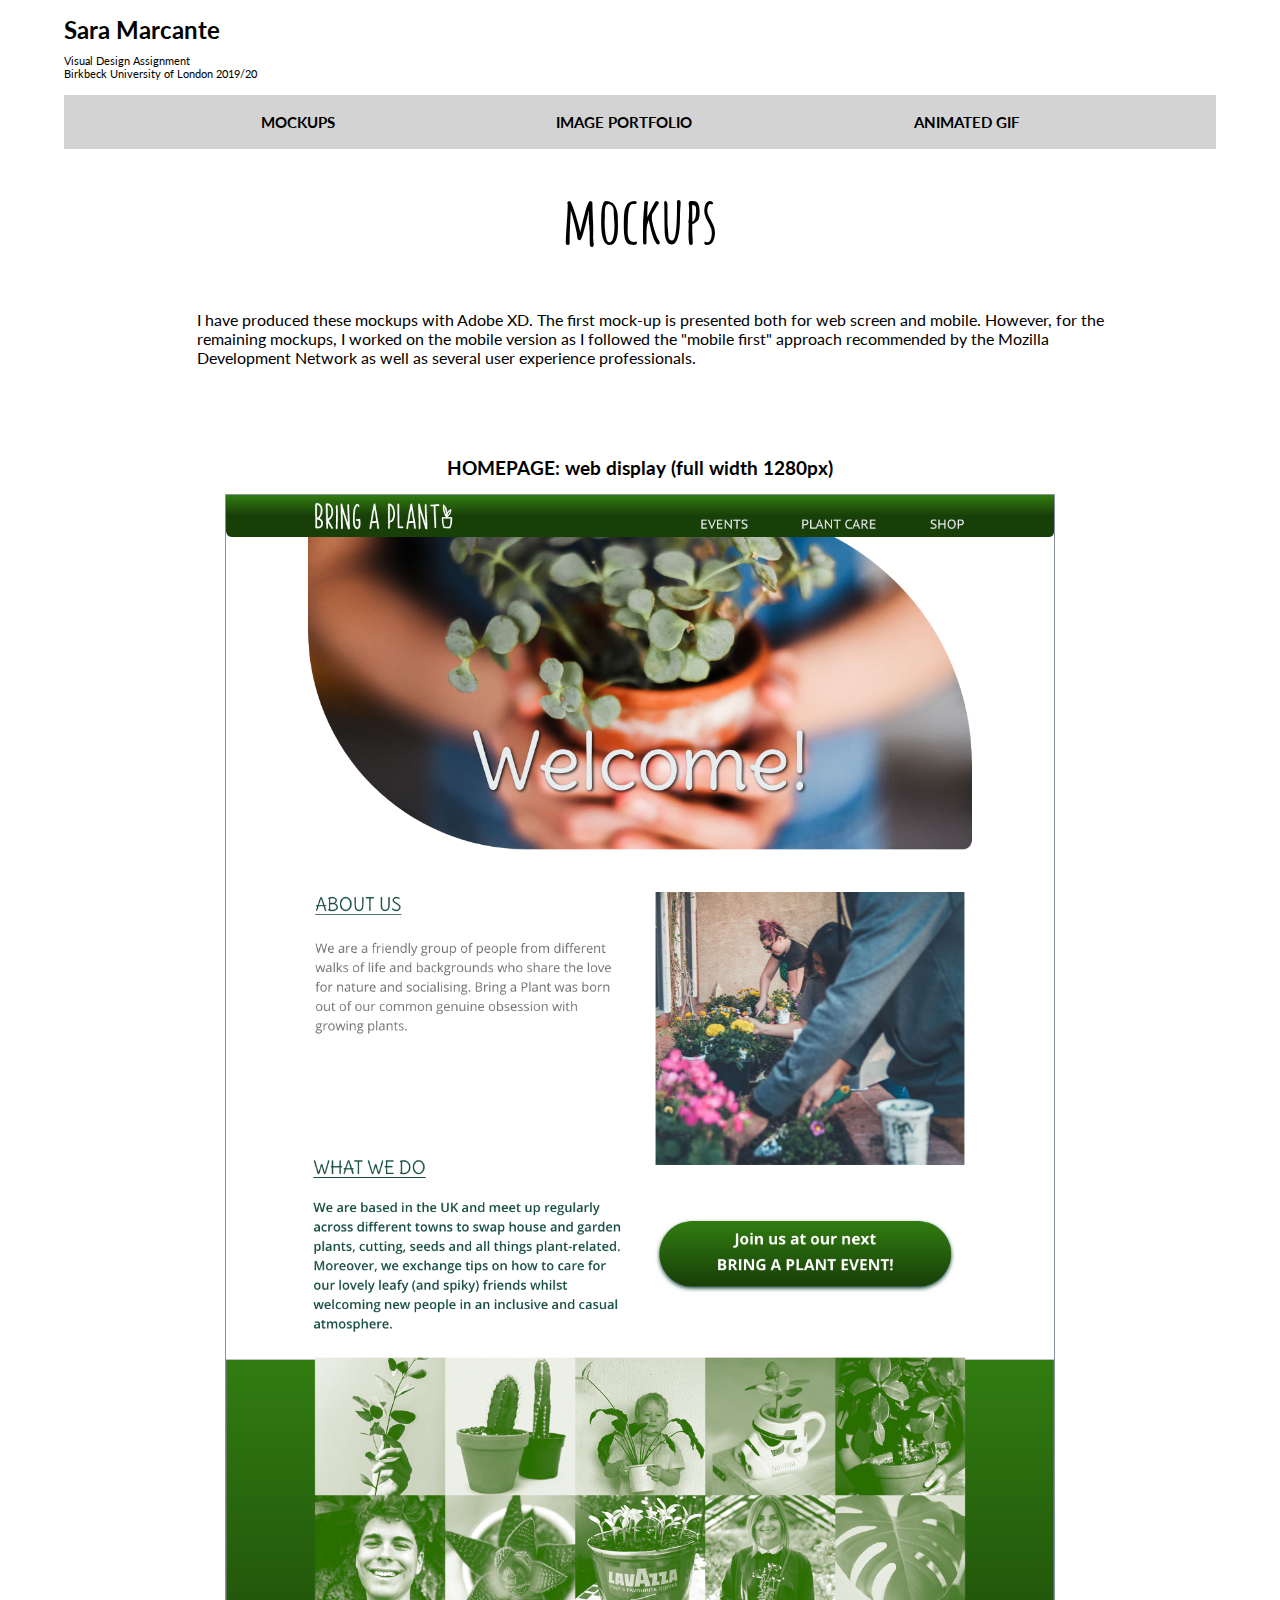
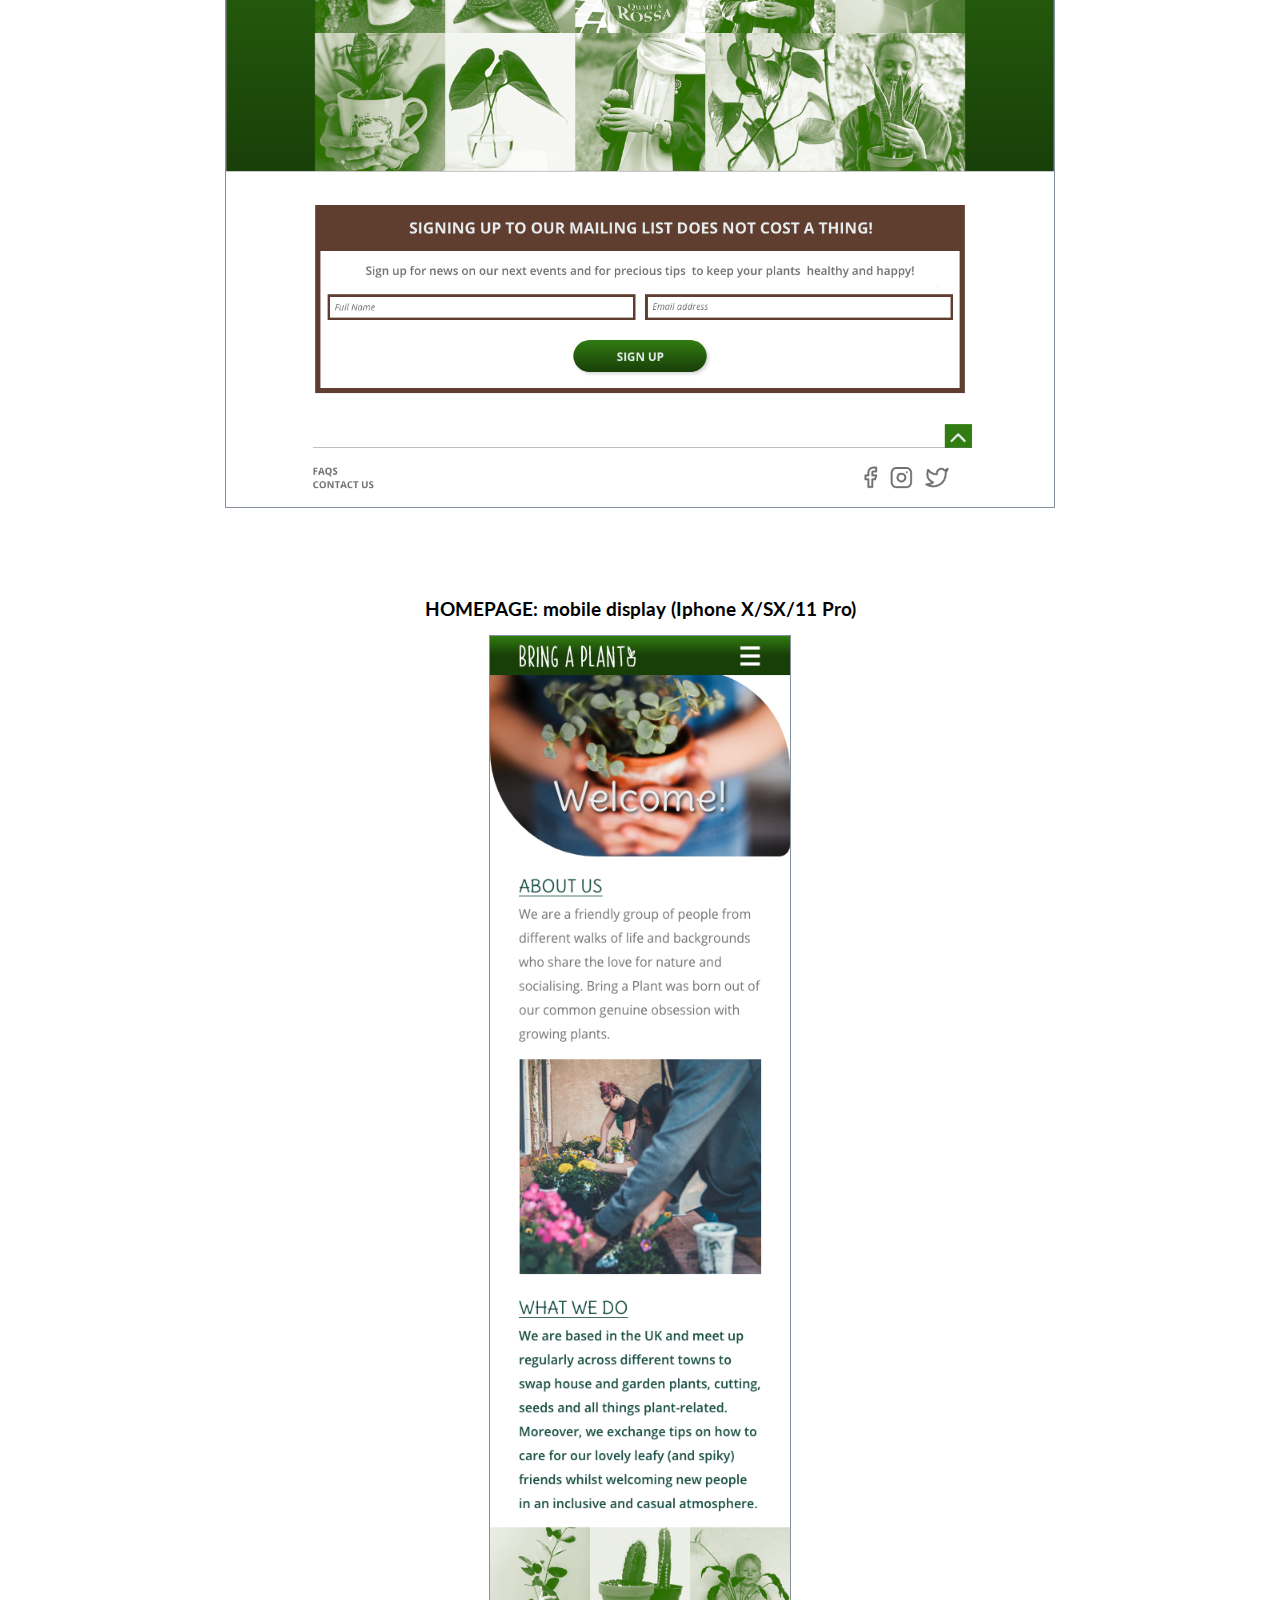
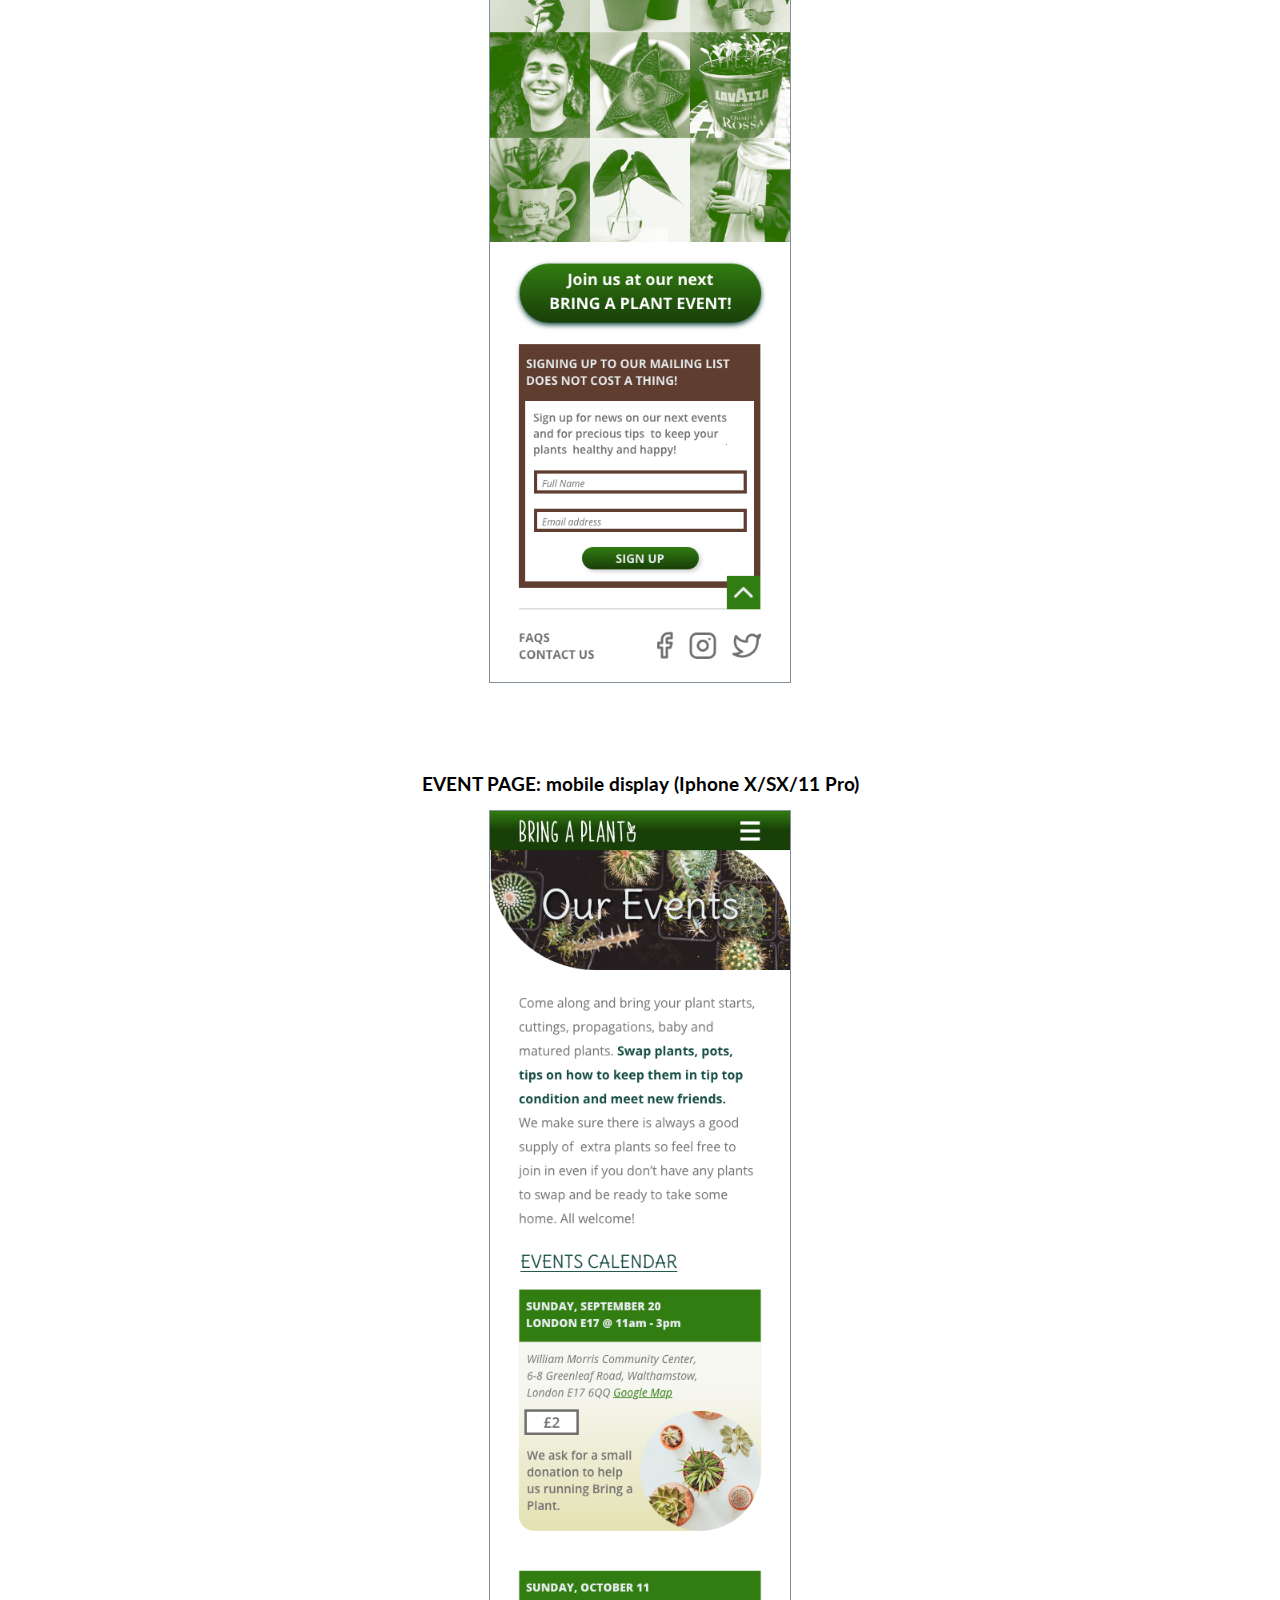
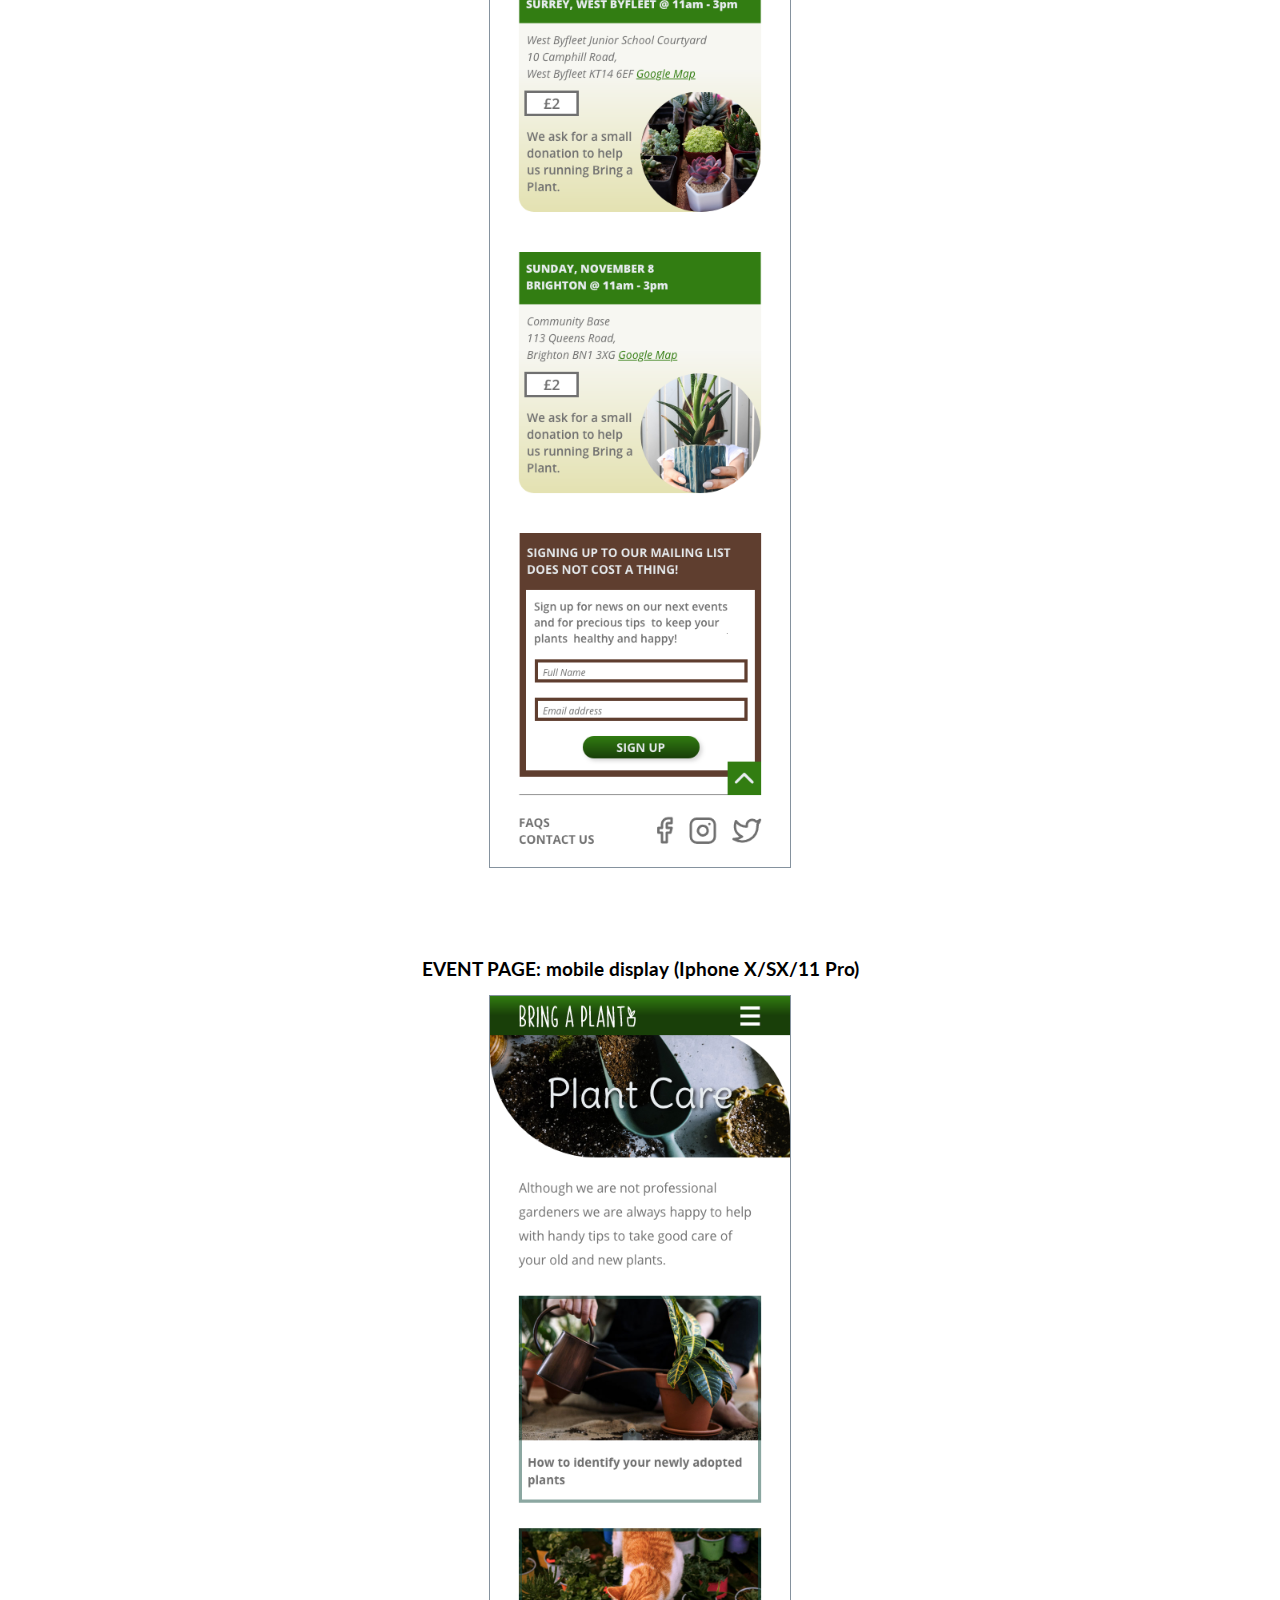
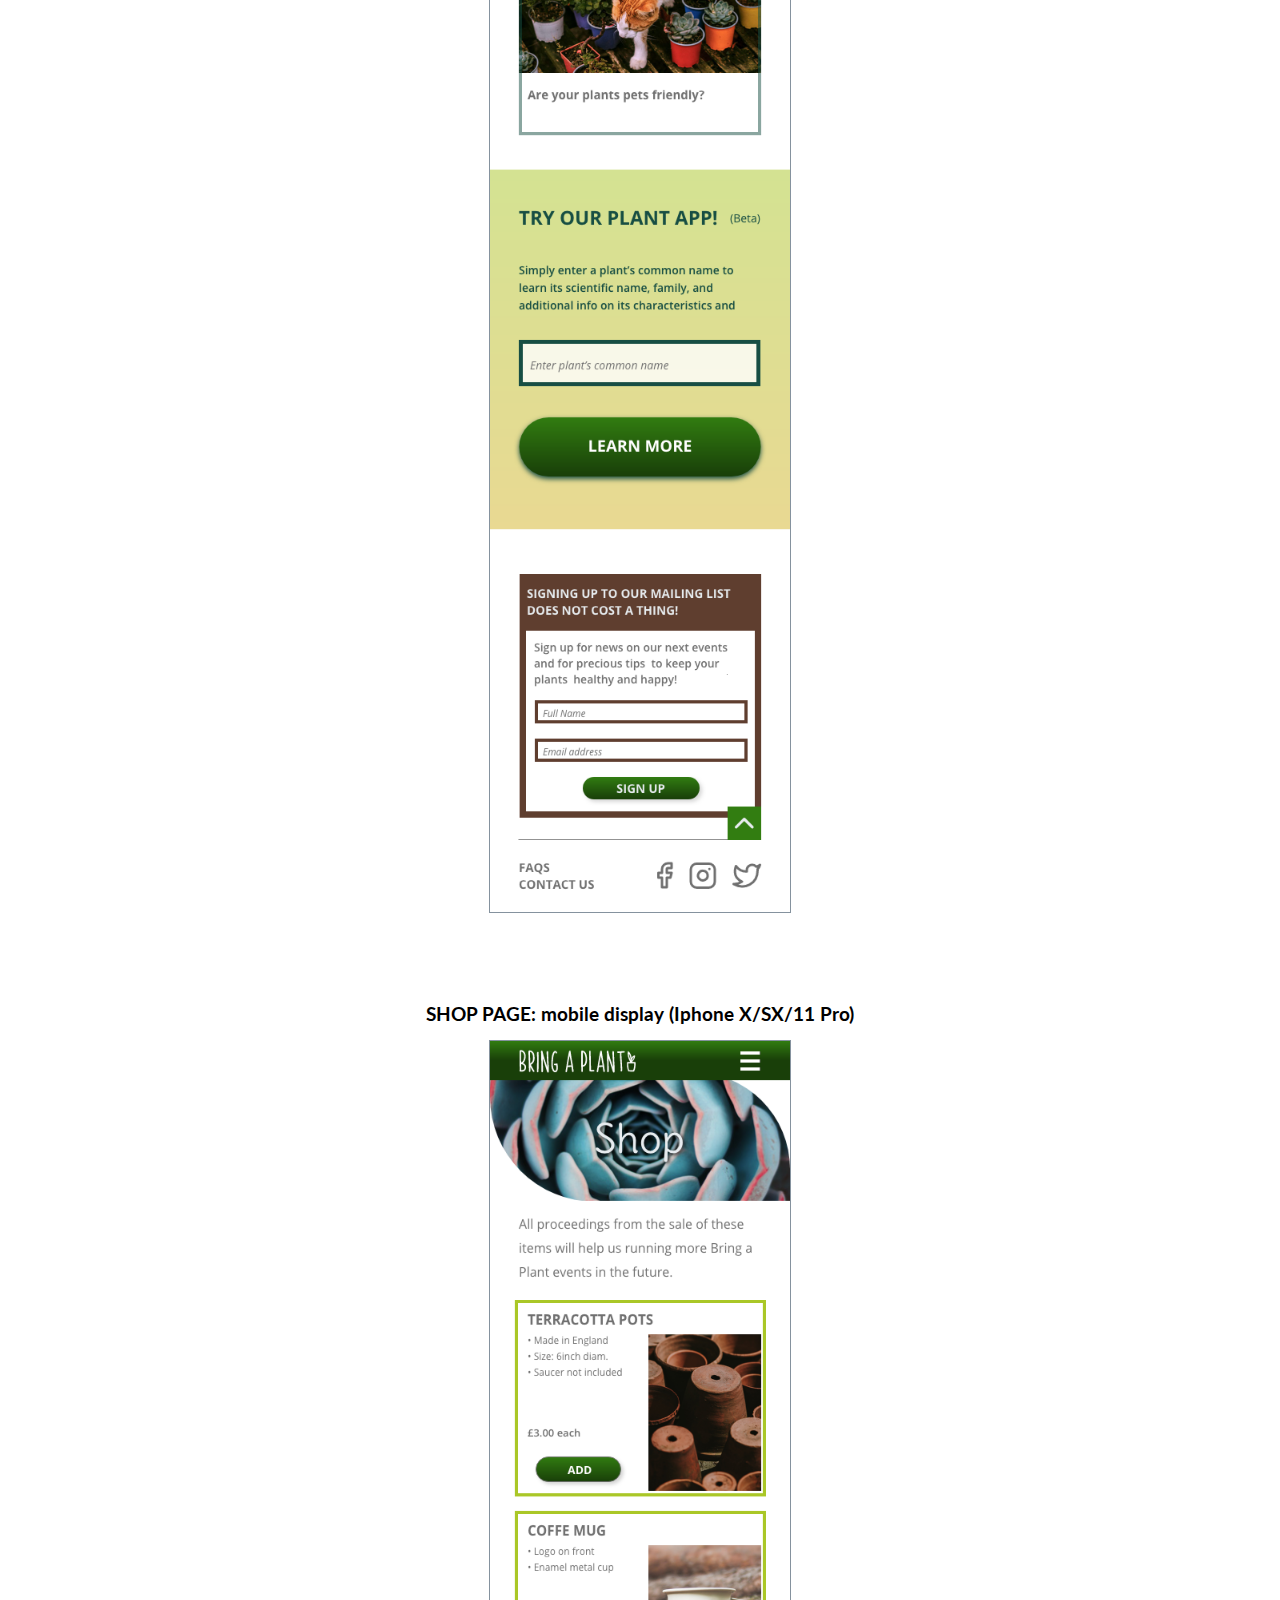
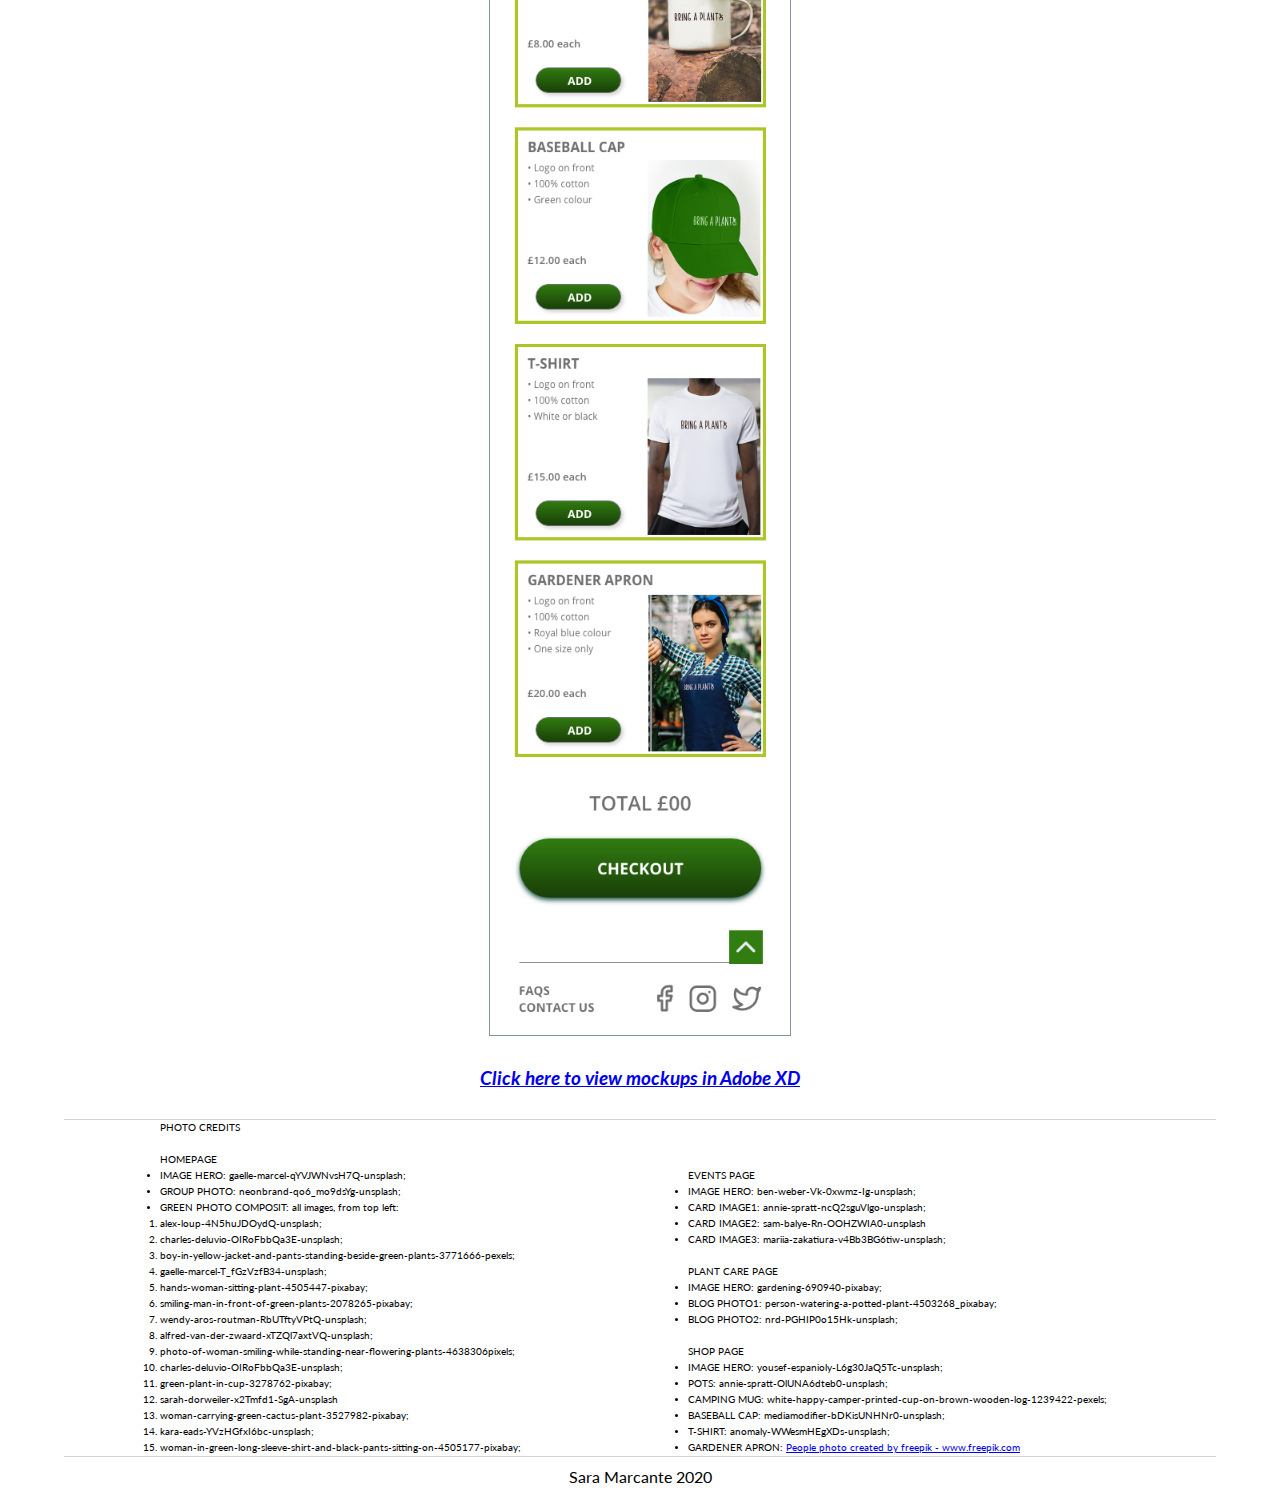
==== index.html @ 01492ce9 "first commit" ====
<!DOCTYPE html>
<html lang="en">
  <head>
    <meta charset="UTF-8" />
    <meta name="viewport" content="width=device-width, initial-scale=1.0" />
    <title>Sara Marcante VD Assignment</title>
    <meta description="Mockups" />
    <link
      href="https://fonts.googleapis.com/css2?family=Amatic+SC:wght@700&family=Lato:ital,wght@0,400;0,700;1,400&display=swap"
      rel="stylesheet"
    />
    <!-- Links to Favicons -->
    <link
      rel="apple-touch-icon"
      sizes="57x57"
      href="myimages/apple-icon-57x57.png"
    />
    <link
      rel="apple-touch-icon"
      sizes="60x60"
      href="myimages/apple-icon-60x60.png"
    />
    <link
      rel="apple-touch-icon"
      sizes="72x72"
      href="myimages/apple-icon-72x72.png"
    />
    <link
      rel="apple-touch-icon"
      sizes="76x76"
      href="myimages/apple-icon-76x76.png"
    />
    <link
      rel="apple-touch-icon"
      sizes="114x114"
      href="myimages/apple-icon-114x114.png"
    />
    <link
      rel="apple-touch-icon"
      sizes="120x120"
      href="myimages/apple-icon-120x120.png"
    />
    <link
      rel="apple-touch-icon"
      sizes="144x144"
      href="myimages/apple-icon-144x144.png"
    />
    <link
      rel="apple-touch-icon"
      sizes="152x152"
      href="myimages/apple-icon-152x152.png"
    />
    <link
      rel="apple-touch-icon"
      sizes="180x180"
      href="myimages/apple-icon-180x180.png"
    />
    <link
      rel="icon"
      type="image/png"
      sizes="192x192"
      href="myimages/android-icon-192x192.png"
    />
    <link
      rel="icon"
      type="image/png"
      sizes="32x32"
      href="myimages/favicon-32x32.png"
    />
    <link
      rel="icon"
      type="image/png"
      sizes="96x96"
      href="myimages/favicon-96x96.png"
    />
    <link
      rel="icon"
      type="image/png"
      sizes="16x16"
      href="myimages/favicon-16x16.png"
    />
    <link rel="manifest" href="myimages/manifest.json" />
    <meta name="msapplication-TileColor" content="#ffffff" />
    <meta
      name="msapplication-TileImage"
      content="myimages/ms-icon-144x144.png"
    />
    <meta name="theme-color" content="#ffffff" />
    <!-- CSS stylesheet linking-->
    <link href="style.css" rel="stylesheet" />
  </head>
  <body>
    <div class="page_container flex-page_container">
      <header>
        <div class="theme">
          <h2>Sara Marcante</h2>
          <h3>Visual Design Assignment</h3>
          <h3>Birkbeck University of London 2019/20</h3>
        </div>
        <nav class="primaryNavBar">
          <ul>
            <li>
              <a href="./index.html" class="current page">MOCKUPS</a>
            </li>
            <li><a href="./image_portfolio.html">IMAGE PORTFOLIO</a></li>
            <li><a href="./animatedGif.html">ANIMATED GIF</a></li>
          </ul>
        </nav>
      </header>
      <main>
        <div class="container flex-container">
          <section class="project_mockups">
            <h1 class="title">mockups</h1>
            <article class="mockups">
              <p class="intro_text">
                I have produced these mockups with Adobe XD. The first mock-up
                is presented both for web screen and mobile. However, for the
                remaining mockups, I worked on the mobile version as I followed
                the "mobile first" approach recommended by the Mozilla
                Development Network as well as several user experience
                professionals.
              </p>
              <!-- Mockup1 - Homepage web -->
              <div class="titleImgCap">
                <h3 class="subhead">
                  HOMEPAGE: web display (full width 1280px)
                </h3>
                <figure>
                  <img
                    class="img_mockup"
                    src="myimages/B.A.P. Web 1280 HOMEPAGE 01.png"
                    alt="Homepage: web viewport width 1280px"
                  /><a href="index.html"></a>
                </figure>
              </div>
              <!-- Mockup1 - Homepage mobile -->
              <div class="titleImgCap">
                <h3 class="subhead">
                  HOMEPAGE: mobile display (Iphone X/SX/11 Pro)
                </h3>
                <figure>
                  <img
                    class="img_mockup"
                    src="myimages/B.A.P. Mobile HOMEPAGE 01.png"
                    alt="Homepage: mobile viewport"
                  /><a href="index.html"></a>
                </figure>
              </div>
              <!-- Mockup2 - Events mobile -->
              <div class="titleImgCap">
                <h3 class="subhead">
                  EVENT PAGE: mobile display (Iphone X/SX/11 Pro)
                </h3>
                <figure>
                  <img
                    class="img_mockup"
                    src="myimages/B.A.P. Mobile EVENTS 02.png"
                    alt="Events: mobile viewport"
                  /><a href="index.html"></a>
                </figure>
              </div>
              <!-- Mockup3 - Plant care mobile -->
              <div class="titleImgCap">
                <h3 class="subhead">
                  EVENT PAGE: mobile display (Iphone X/SX/11 Pro)
                </h3>
                <figure>
                  <img
                    class="img_mockup"
                    src="myimages/B.A.P. Mobile PLANT CARE 03.png"
                    alt="Events: mobile viewport"
                  /><a href="index.html"></a>
                </figure>
              </div>
              <!-- Mockup4 - Shop mobile -->
              <div class="titleImgCap">
                <h3 class="subhead">
                  SHOP PAGE: mobile display (Iphone X/SX/11 Pro)
                </h3>
                <figure>
                  <img
                    class="img_mockup"
                    src="myimages/B.A.P. Mobile SHOP 04.png"
                    alt="Events: mobile viewport"
                  /><a href="index.html"></a>
                </figure>
              </div>
              <span class="link_figcaption">
                <a
                  class="caption_links"
                  href="https://xd.adobe.com/view/d42eea3c-8137-4c18-aacb-c4c7711ba132-817d/"
                  target="_blank"
                  >Click here to view mockups in Adobe XD</a
                >
              </span>
            </article>
          </section>
          <section class="photo_credits">
            <div class=column>
            <p class="c_Title">PHOTO CREDITS</p>
            <br />
            <p>HOMEPAGE</p>
            <ul>
              <li>IMAGE HERO: gaelle-marcel-qYVJWNvsH7Q-unsplash;</li>
              <li>GROUP PHOTO: neonbrand-qo6_mo9dsYg-unsplash;</li>
              <li>GREEN PHOTO COMPOSIT: all images, from top left:</li>
            </ul>
            <ol>
              <li>alex-loup-4N5huJDOydQ-unsplash;</li>
              <li>charles-deluvio-OIRoFbbQa3E-unsplash;</li>
              <li>
                boy-in-yellow-jacket-and-pants-standing-beside-green-plants-3771666-pexels;
              </li>
              <li>gaelle-marcel-T_fGzVzfB34-unsplash;</li>
              <li>hands-woman-sitting-plant-4505447-pixabay;</li>
              <li>smiling-man-in-front-of-green-plants-2078265-pixabay;</li>
              <li>wendy-aros-routman-RbUTftyVPtQ-unsplash;</li>
              <li>alfred-van-der-zwaard-xTZQl7axtVQ-unsplash;</li>
              <li>
                photo-of-woman-smiling-while-standing-near-flowering-plants-4638306pixels;
              </li>
              <li>charles-deluvio-OIRoFbbQa3E-unsplash;</li>
              <li>green-plant-in-cup-3278762-pixabay;</li>
              <li>sarah-dorweiler-x2Tmfd1-SgA-unsplash</li>
              <li>woman-carrying-green-cactus-plant-3527982-pixabay;</li>
              <li>kara-eads-YVzHGfxI6bc-unsplash;</li>
              <li>
                woman-in-green-long-sleeve-shirt-and-black-pants-sitting-on-4505177-pixabay;
              </li>
            </ol>
          </div>
            <div class="column">
            <p>EVENTS PAGE</p>
            <ul>
              <li>IMAGE HERO: ben-weber-Vk-0xwmz-Ig-unsplash;</li>
              <li>CARD IMAGE1: annie-spratt-ncQ2sguVlgo-unsplash;</li>
              <li>CARD IMAGE2: sam-balye-Rn-OOHZWIA0-unsplash</li>
              <li>CARD IMAGE3: mariia-zakatiura-v4Bb3BG6tiw-unsplash;</li>
            </ul>
            <br/>
            <p>PLANT CARE PAGE</p>
            <ul>
              <li>IMAGE HERO: gardening-690940-pixabay;</li>
              <li>BLOG PHOTO1: person-watering-a-potted-plant-4503268_pixabay;</li>
              <li>BLOG PHOTO2: nrd-PGHIP0o15Hk-unsplash;</li>
            </ul>
            <br/>
            <p>SHOP PAGE</p>
            <ul>
              <li>IMAGE HERO: yousef-espanioly-L6g30JaQ5Tc-unsplash;</li>
              <li>POTS: annie-spratt-OlUNA6dteb0-unsplash;</li>
              <li>CAMPING MUG: white-happy-camper-printed-cup-on-brown-wooden-log-1239422-pexels;</li>
              <li>BASEBALL CAP: mediamodifier-bDKisUNHNr0-unsplash;</li>
              <li>T-SHIRT: anomaly-WWesmHEgXDs-unsplash;</li>
              <li>GARDENER APRON: <a href=“https://www.freepik.com/free-photos-vectors/people”>People photo created by freepik - www.freepik.com</a></li>
            </ul>
            </div>
            </section>
          </section>
        </div>
      </main>
    </div>
    <footer>
      <p>Sara Marcante 2020</p>
    </footer>
  </body>
</html>
---- style.css ----
* {
  margin: 0;
  padding: 0;
  box-sizing: border-box;
}

body {
  font-family: "Lato", sans-serif;
}
.page_container {
  width: 90%;
  max-width: 1200px;
  margin: 0 auto;
  justify-content: center;
}

.theme {
  padding: 15px 0;
}

.theme h2 {
  font-weight: 700;
}

.theme h3 {
  font-weight: 400;
  font-size: 0.7rem;
}

/*  Primary navbar */
nav.primaryNavBar ul {
  display: flex;
  align-items: center;
  justify-content: space-evenly;
  max-height: 6vh;
  background-color: lightgrey;
}

nav.primaryNavBar ul li {
  display: inline-flex;
  margin: 10px;
}

nav.primaryNavBar ul li a {
  text-decoration: none;
  font-family: "Lato", sans-serif;
  font-weight: 700;
  font-size: 15px;
  color: black;
  padding: 1.6vh;
}

nav.primaryNavBar ul li a:hover {
  background-color: #ffffff;
  color: #327d11;
  transition: 0.3s background-color;
  padding: 1.6vh;
}

.title {
  font-family: "Amatic SC", cursive;
  font-size: 4rem;
  text-align: center;
  padding: 30px;
}

section {
  display: flex;
  flex-direction: column;
  justify-content: center;
  align-items: center;
}

article {
  display: flex;
  flex-direction: column;
  margin-top: 20px;
  padding-bottom: 30px;
  justify-content: center;
  align-items: center;
}

h2 {
  padding-bottom: 10px;
}

.intro_text {
  max-width: 80%;
  margin-left: 35px;
  padding-bottom: 30px;
}

.titleImgCap {
  display: flex;
  flex-direction: column;
  max-width: 90%;
  justify-content: center;
  align-items: center;
  padding: 30px 0;
}

h3.subhead {
  text-align: left;
  padding-top: 30px;
  padding-bottom: 15px;
}

figure {
  display: flex;
  justify-content: center;
  align-items: center;
}

img.img_mockup {
  max-width: 80%;
  border: 1px solid #85929e;
  margin-left: auto;
  margin-right: auto;
}

.img_figcaption p {
  padding-top: 10px;
  font-size: 1rem;
  font-style: italic;
  font-weight: bold;
  padding-bottom: 30px;
}

.caption_links {
  margin-top: 10px;
  font-size: 1.2rem;
  font-style: italic;
  font-weight: bold;
  text-align: center;
}

.caption_links p {
  align-items: center;
  text-align: center;
}

footer {
  display: flex;
  max-width: 90%;
  margin: 0 auto;
  border-top: 1px solid lightgrey;
  padding: 10px;
  align-items: center;
  justify-content: center;
}

.photo_credits {
  display: flex;
  flex-direction: row;
  border-top: 1px solid lightgrey;
  justify-content: flex-start;
  align-items: flex-end;
  font-size: 0.6rem;
  line-height: 1rem;
  padding-left: 10em;
}
.column {
  flex: 1;
}

/* Image Portfolio page styling*/
/* Secondary navbar for image portfolio page */
nav.secondaryNavBar ul {
  display: flex;
  align-items: center;
  justify-content: space-evenly;
  padding: 20px;
}

nav.secondaryNavBar ul li {
  display: inline-flex;
  margin: 10px;
}

nav.secondaryNavBar ul li a {
  text-decoration: none;
  font-family: "Lato", sans-serif;
  font-weight: 700;
  font-size: 13px;
  color: #85929e;
}

nav.secondaryNavBar ul li a:hover {
  color: #327d11;
}

.image_container {
  padding-bottom: 30px;
}

article.image_portfolio {
  align-items: flex-start;
  justify-items: flex-start;
}

figure.image_portfolio img {
  width: 100%;
}

.img_portfolioV {
  width: 500px;
  height: 150px;
  background-color: #327d11;
}

figcaption.img_port_caps {
  font-size: 0.8rem;
  line-height: 1.2em;
  margin-left: 0;
  text-align: left;
  padding: 10px 0;
}

p.first {
  font-size: 0.9rem;
  font-weight: 600;
  padding-bottom: 8px;
}

figcaption.img_port_caps span,
figcaption.img_port_caps a {
  font-style: italic;
}

.description_text {
  max-width: 80%;
  padding-bottom: 30px;
  font-size: 1.2rem;
  line-height: 1.5rem;
}

/* Animated GIF page */

img.animated_gif {
  max-width: 100%;
}
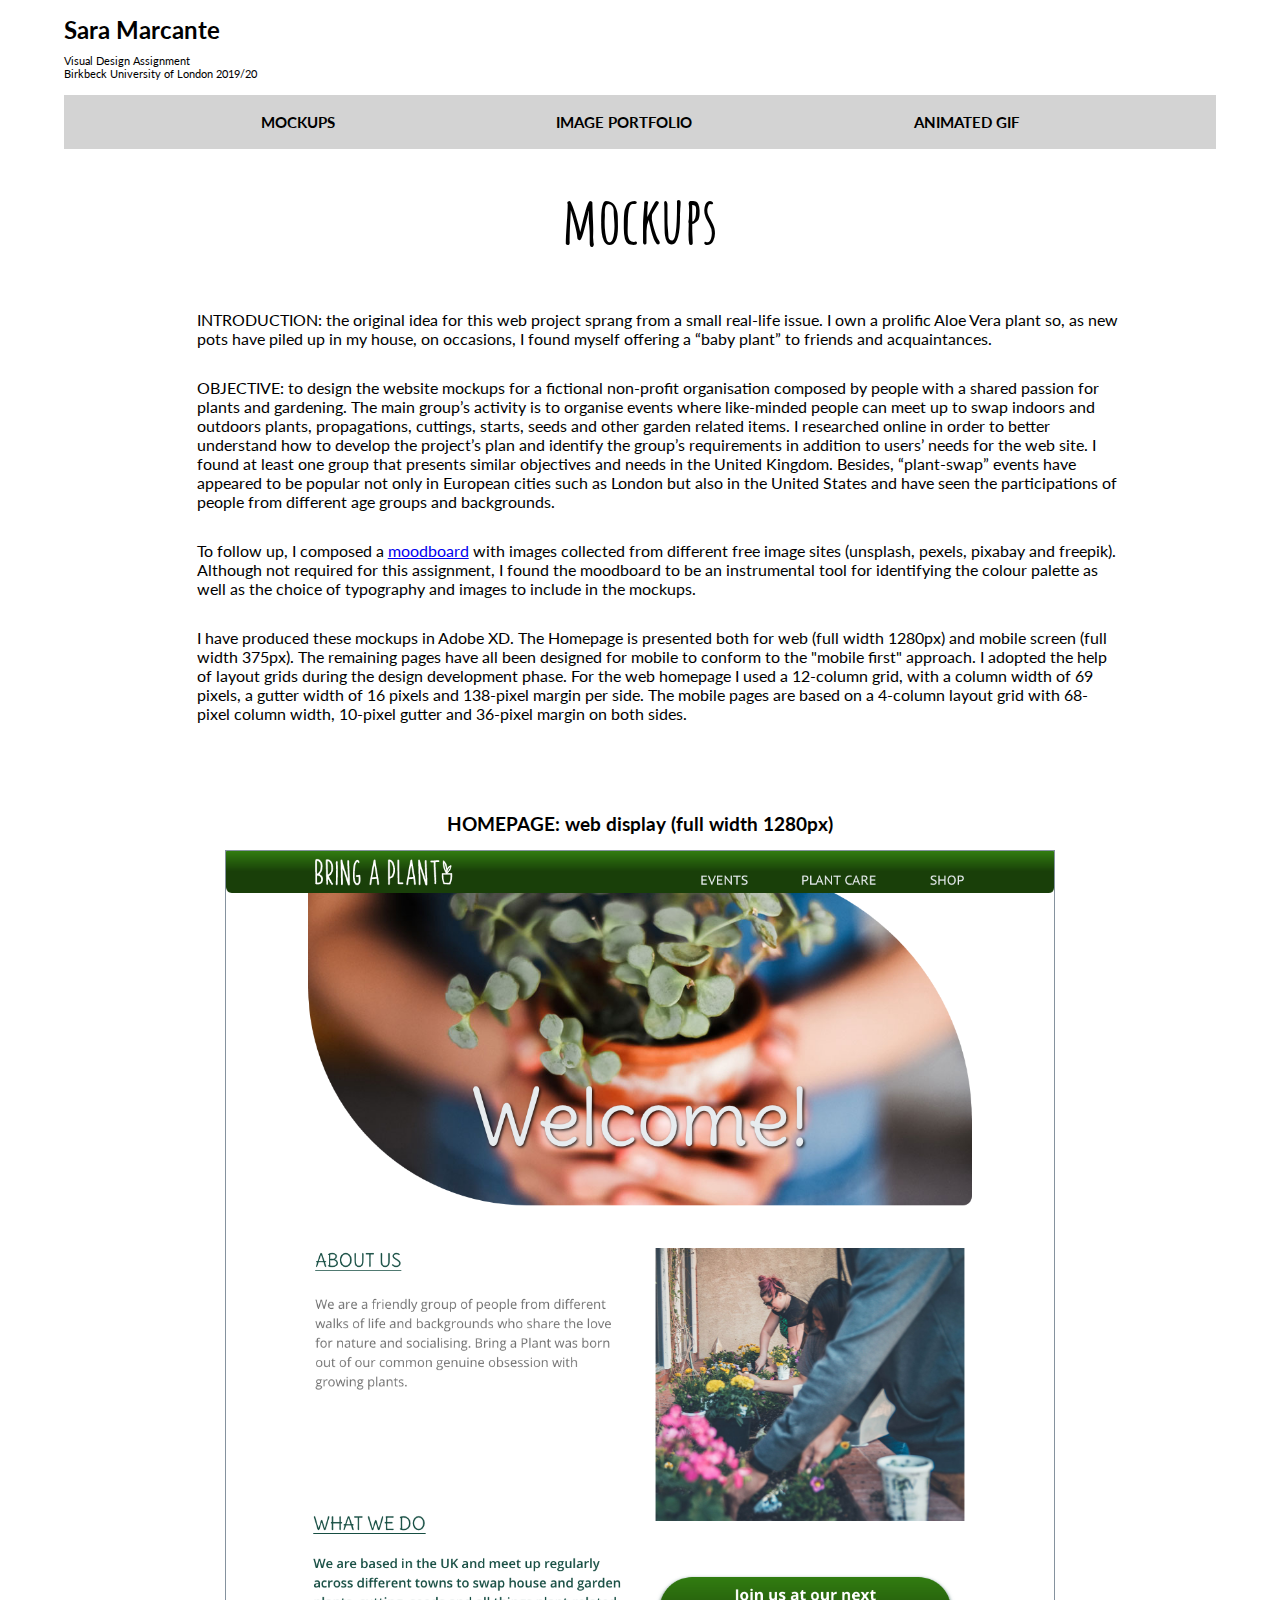
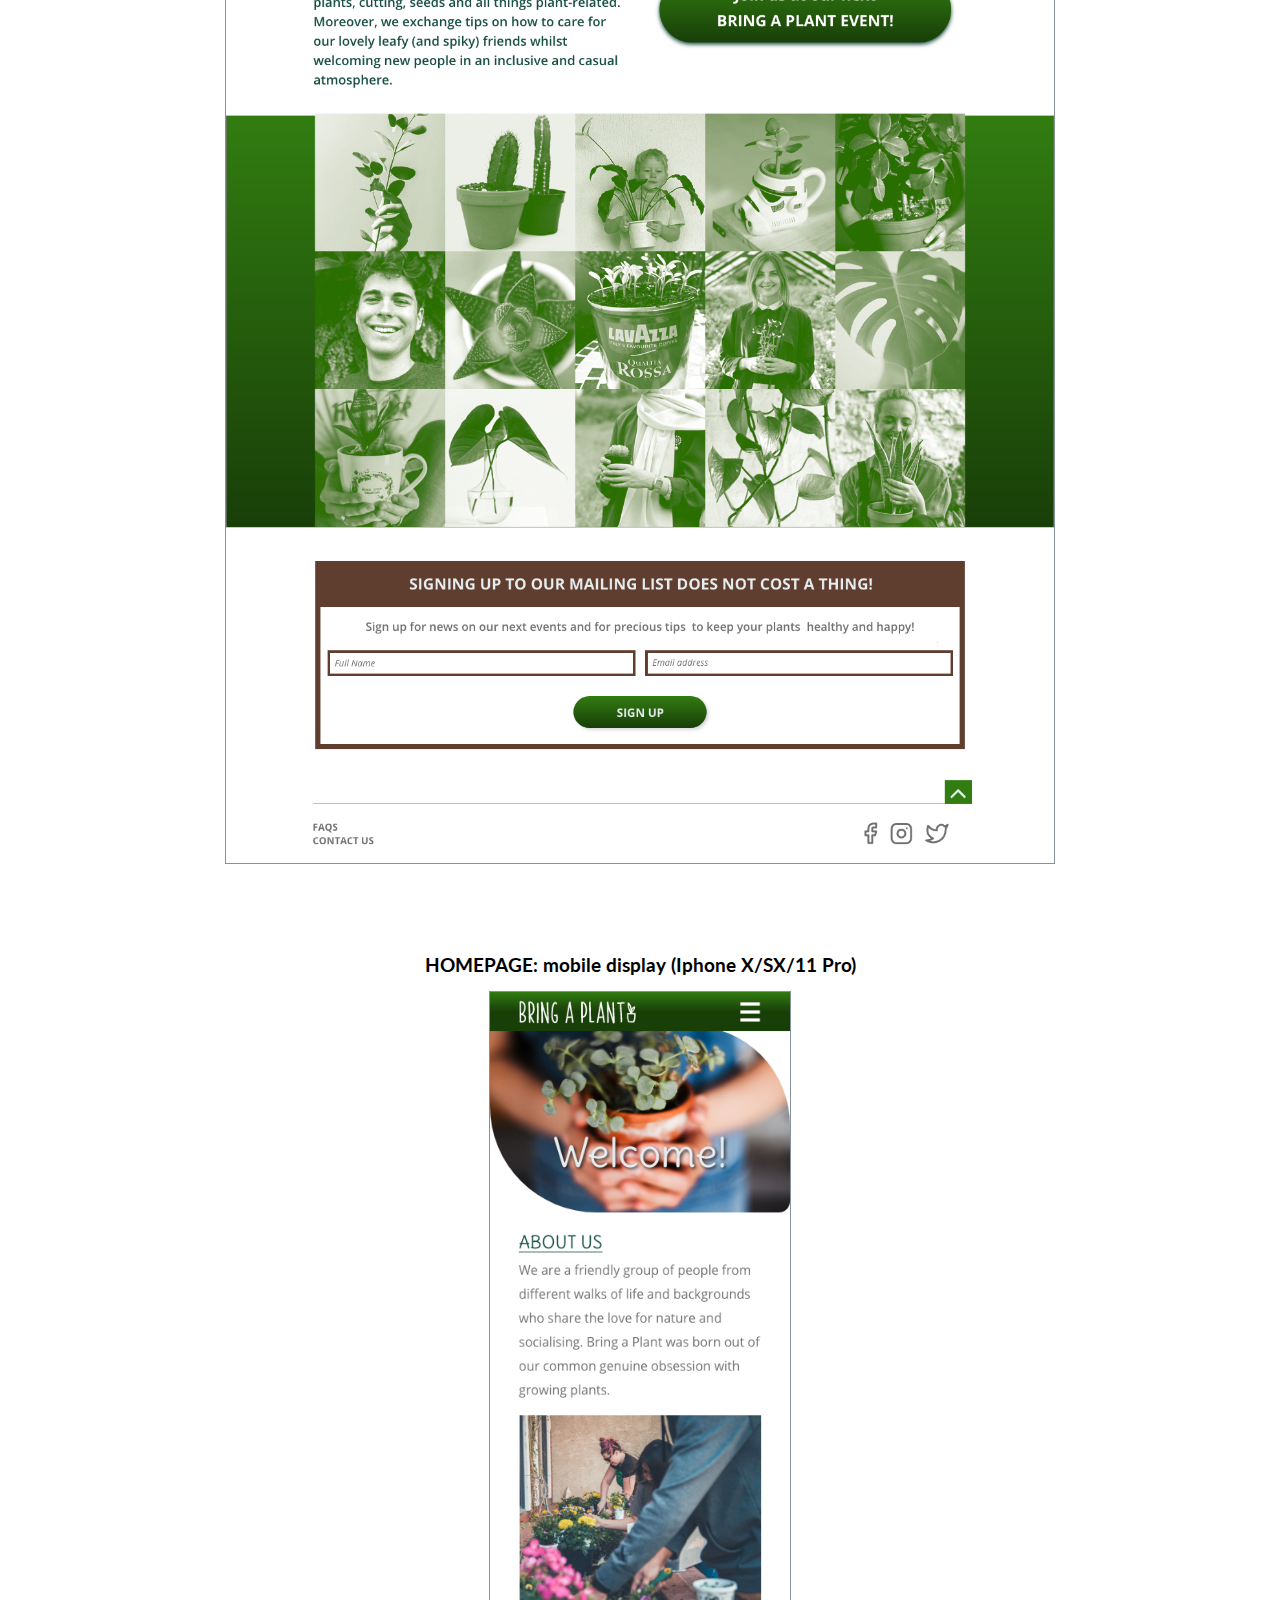
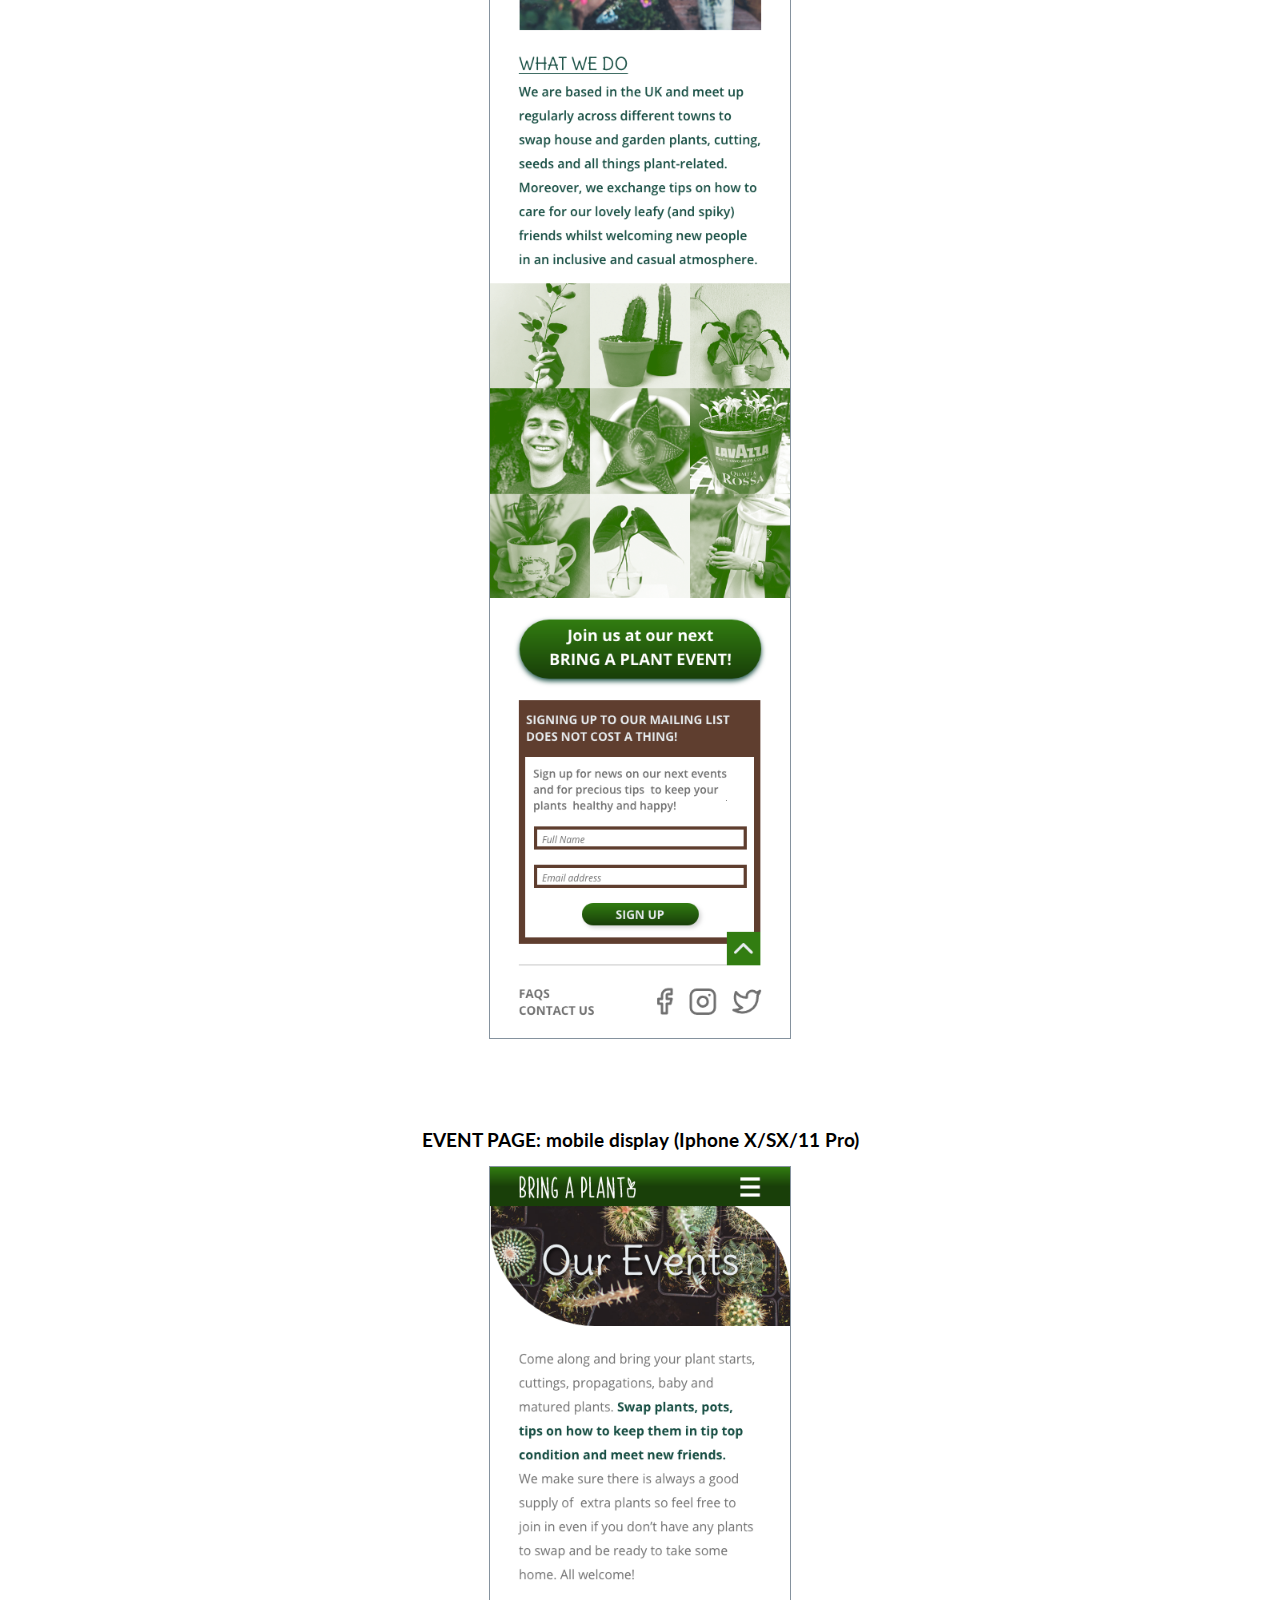
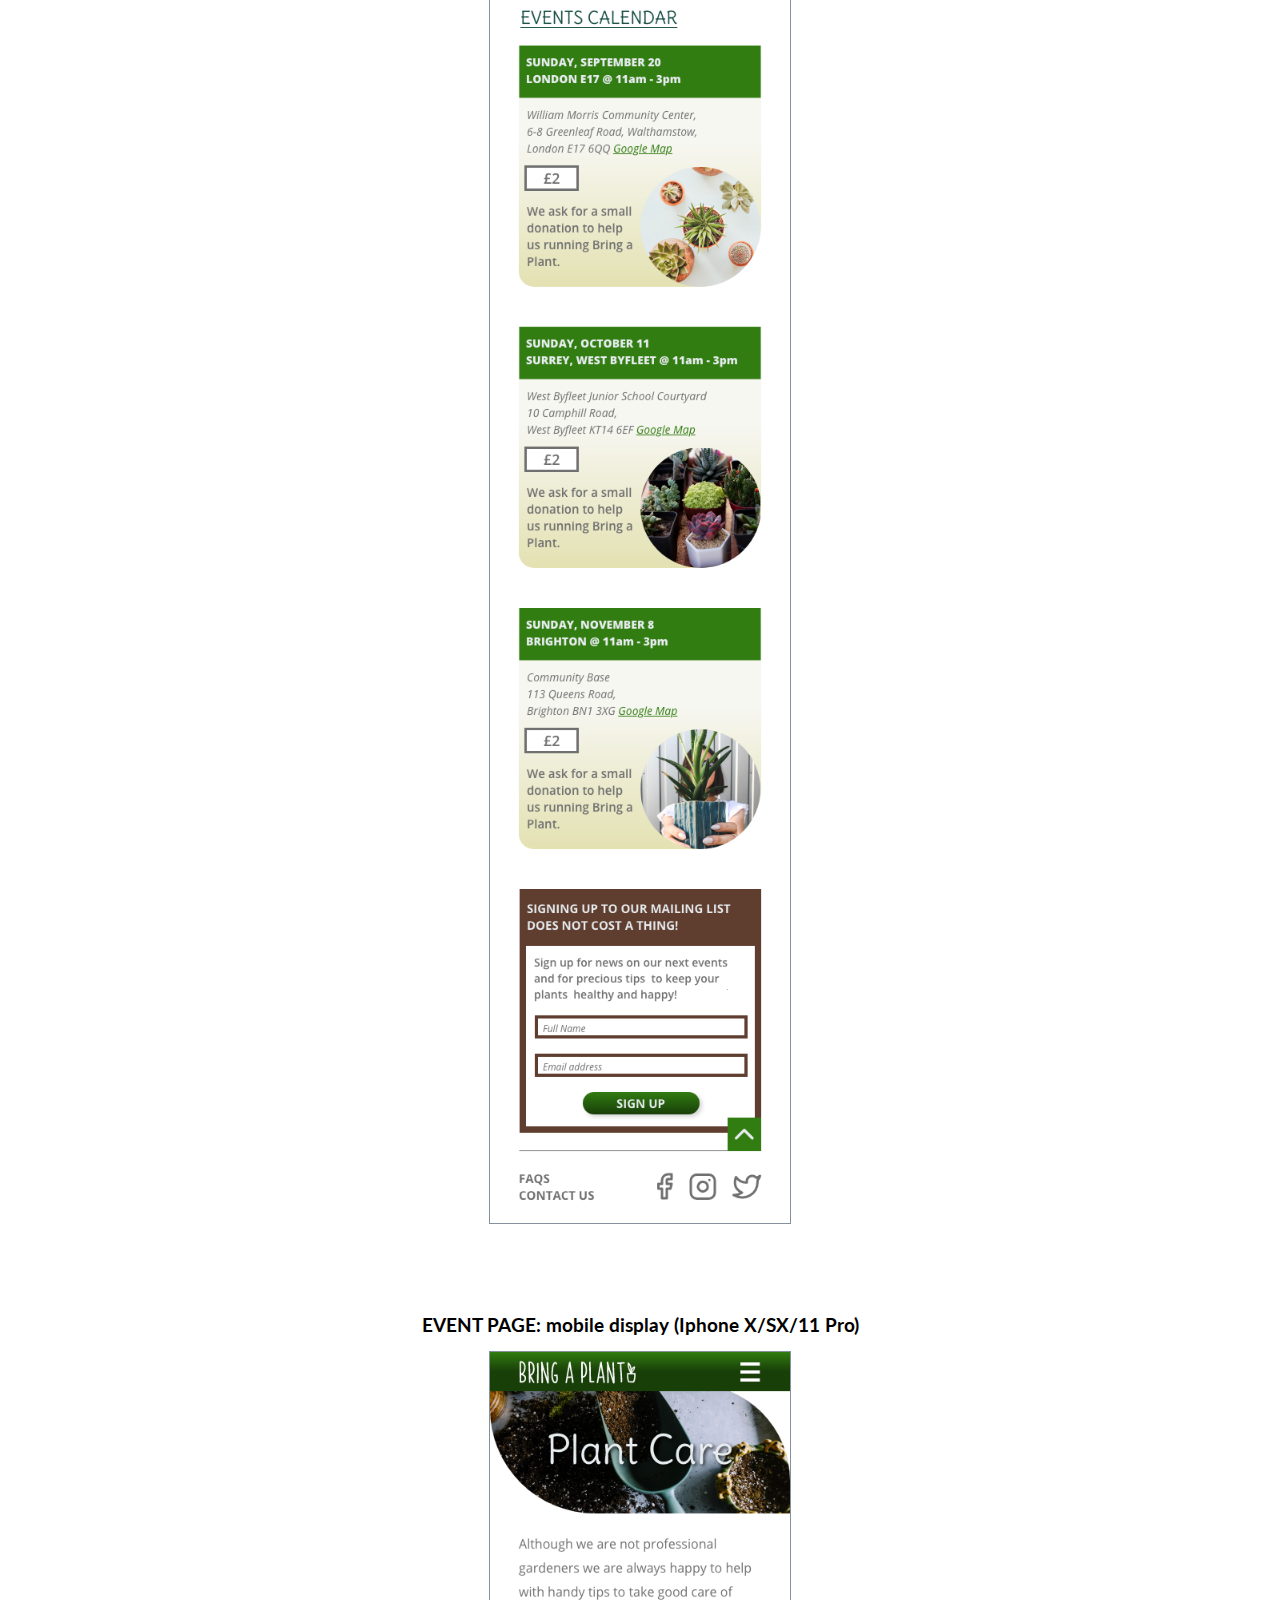
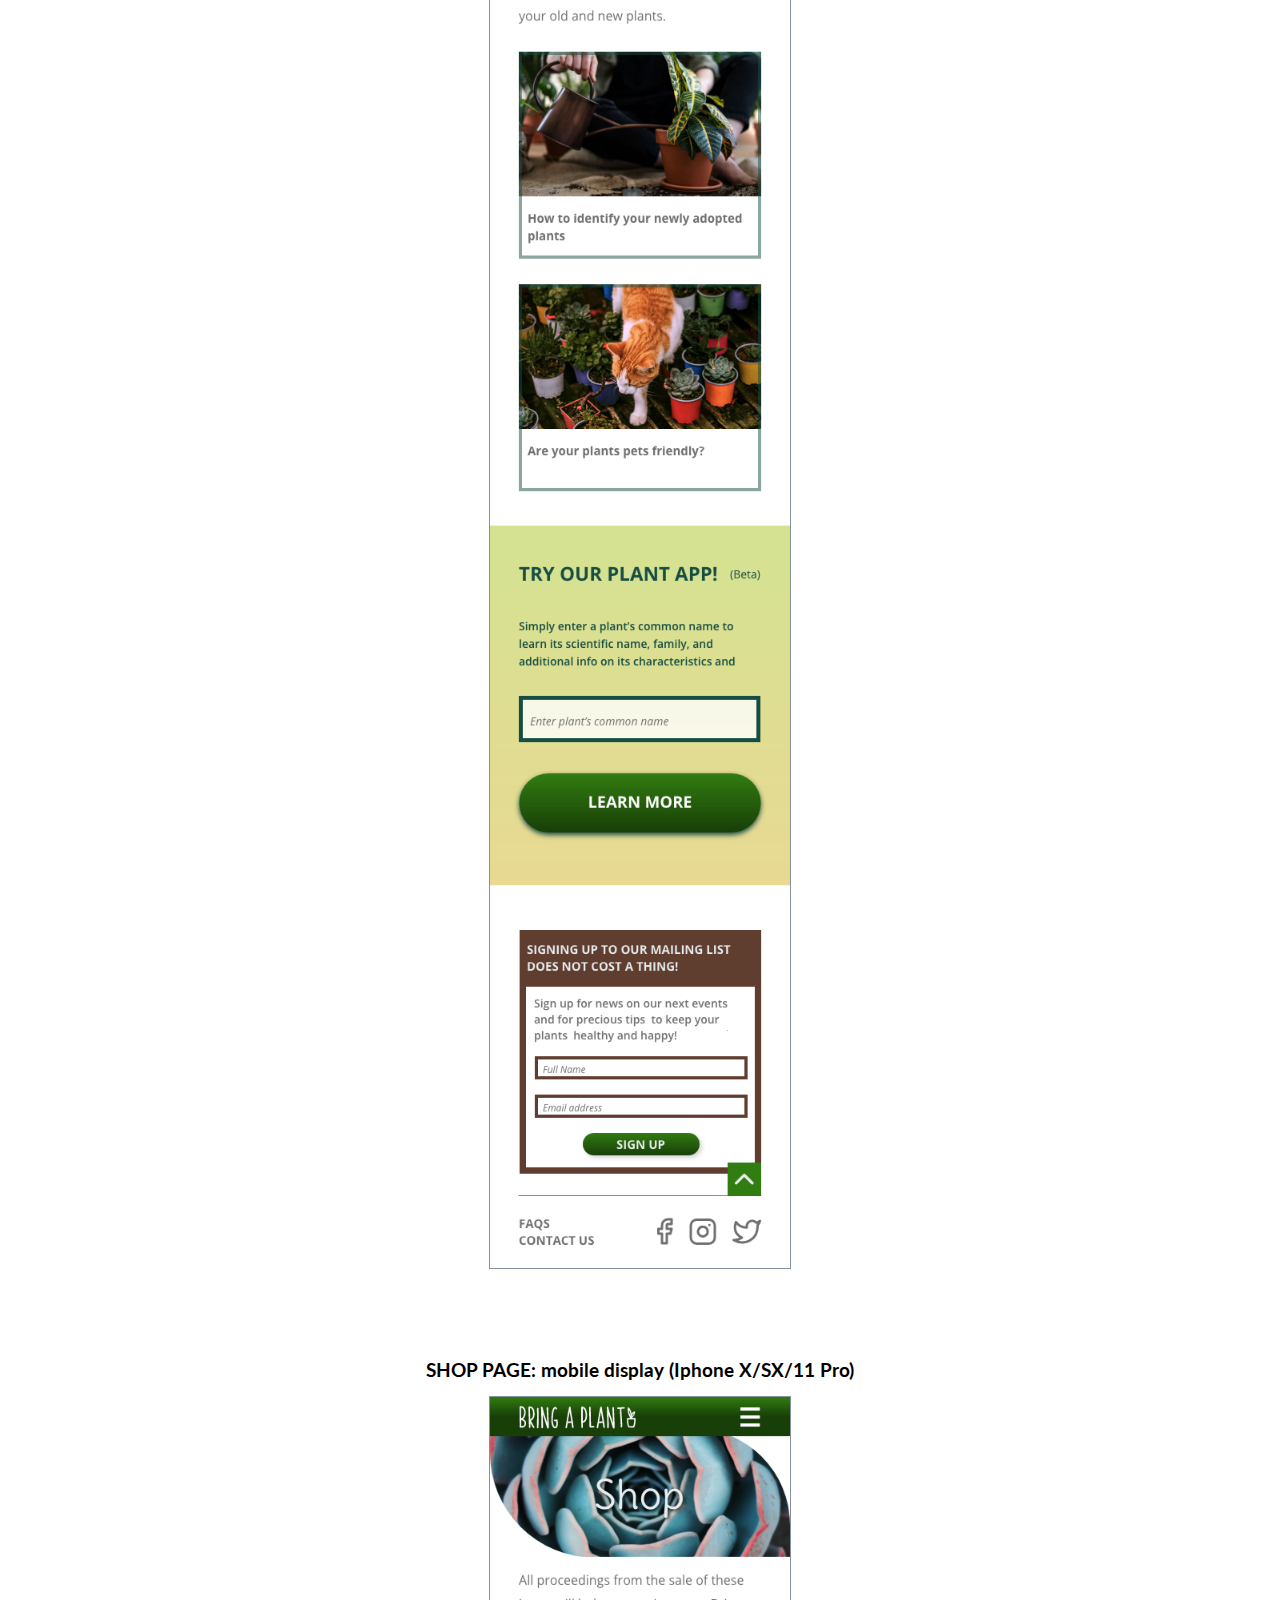
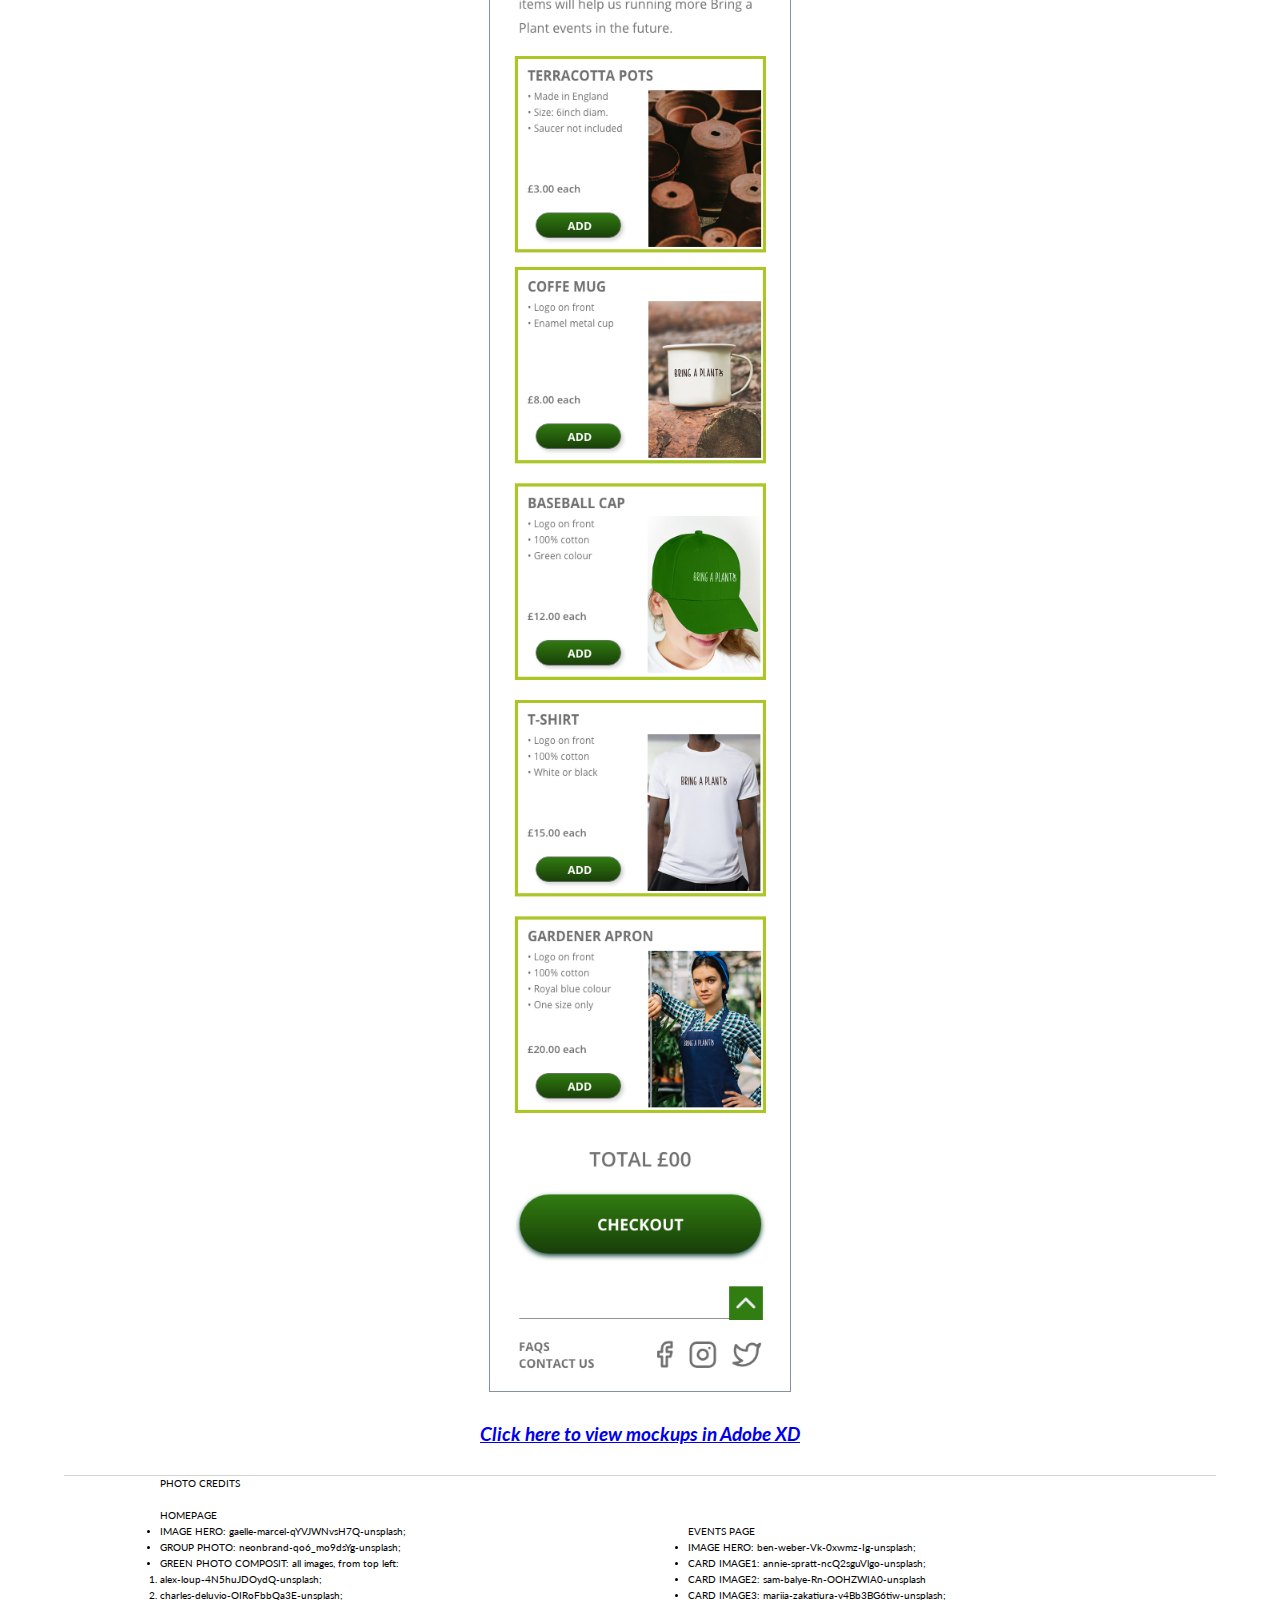
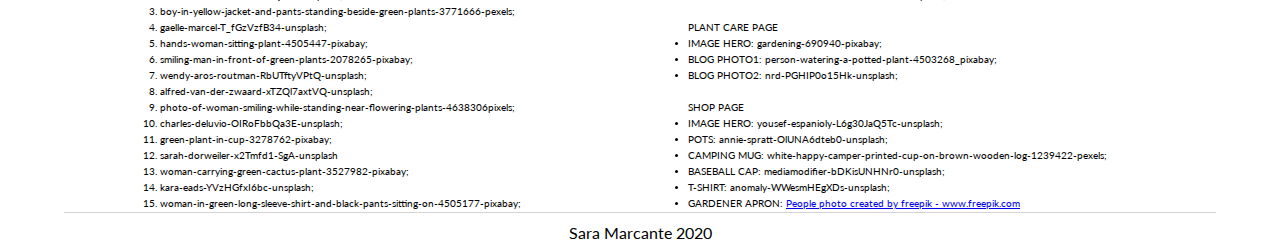
==== commit 9ff38515: "changed several files" ====
--- a/index.html
+++ b/index.html
@@ -113,13 +113,31 @@
             <h1 class="title">mockups</h1>
             <article class="mockups">
               <p class="intro_text">
-                I have produced these mockups with Adobe XD. The first mock-up
-                is presented both for web screen and mobile. However, for the
-                remaining mockups, I worked on the mobile version as I followed
-                the "mobile first" approach recommended by the Mozilla
-                Development Network as well as several user experience
-                professionals.
-              </p>
+                INTRODUCTION: the original idea for this web project sprang from a small real-life issue. 
+                I own a prolific Aloe Vera plant so, as new pots have piled up in my house, on occasions, 
+                I found myself offering a “baby plant” to friends and acquaintances.</p> 
+                <p class="intro_text">OBJECTIVE: to design the website mockups for a fictional non-profit organisation 
+                  composed by people with a shared passion for plants and gardening. The main group’s 
+                  activity is to organise events where like-minded people can meet up to swap indoors and 
+                  outdoors plants, propagations, cuttings, starts, seeds and other garden related items. 
+                  I researched online in order to better understand how to develop the project’s plan and 
+                  identify the group’s requirements in addition to users’ needs for the web site. 
+                  I found at least one group that presents similar objectives and needs in the United Kingdom. 
+                  Besides, “plant-swap” events have appeared to be popular not only in European cities such as 
+                  London but also in the United States and have seen the participations of people from different 
+                  age groups and backgrounds.</p> 
+                  <p class="intro_text">To follow up, I composed a <a href="./myimages/moodboard.jpg" target=_blank>moodboard</a> 
+                    with images collected from different free image sites (unsplash, pexels, pixabay and freepik). 
+                    Although not required for this assignment, I found the moodboard to be an instrumental tool for identifying 
+                    the colour palette as well as the choice of typography and images to include in the mockups.</p>
+                  <p class="intro_text">I have produced these mockups in Adobe XD. The Homepage is presented both for web (full width 1280px) 
+                    and mobile screen (full width 375px). The remaining pages have all been designed for mobile to conform  
+                    to the "mobile first" approach. I adopted the help of layout grids during the design development phase. 
+                    For the web homepage I used a 12-column grid, with a column width of 69 pixels, a gutter width of 16 
+                    pixels and 138-pixel margin per side. The mobile pages are based on a 4-column layout grid with 68-pixel 
+                    column width, 10-pixel gutter and 36-pixel margin on both sides.</p>
+                
+          
               <!-- Mockup1 - Homepage web -->
               <div class="titleImgCap">
                 <h3 class="subhead">
--- a/style.css
+++ b/style.css
@@ -189,6 +189,10 @@
   color: #327d11;
 }
 
+.padding_top {
+  height: 2em;
+}
+
 .image_container {
   padding-bottom: 30px;
 }
@@ -230,8 +234,8 @@
 .description_text {
   max-width: 80%;
   padding-bottom: 30px;
-  font-size: 1.2rem;
-  line-height: 1.5rem;
+  font-size: 1rem;
+  line-height: 1.4rem;
 }
 
 /* Animated GIF page */
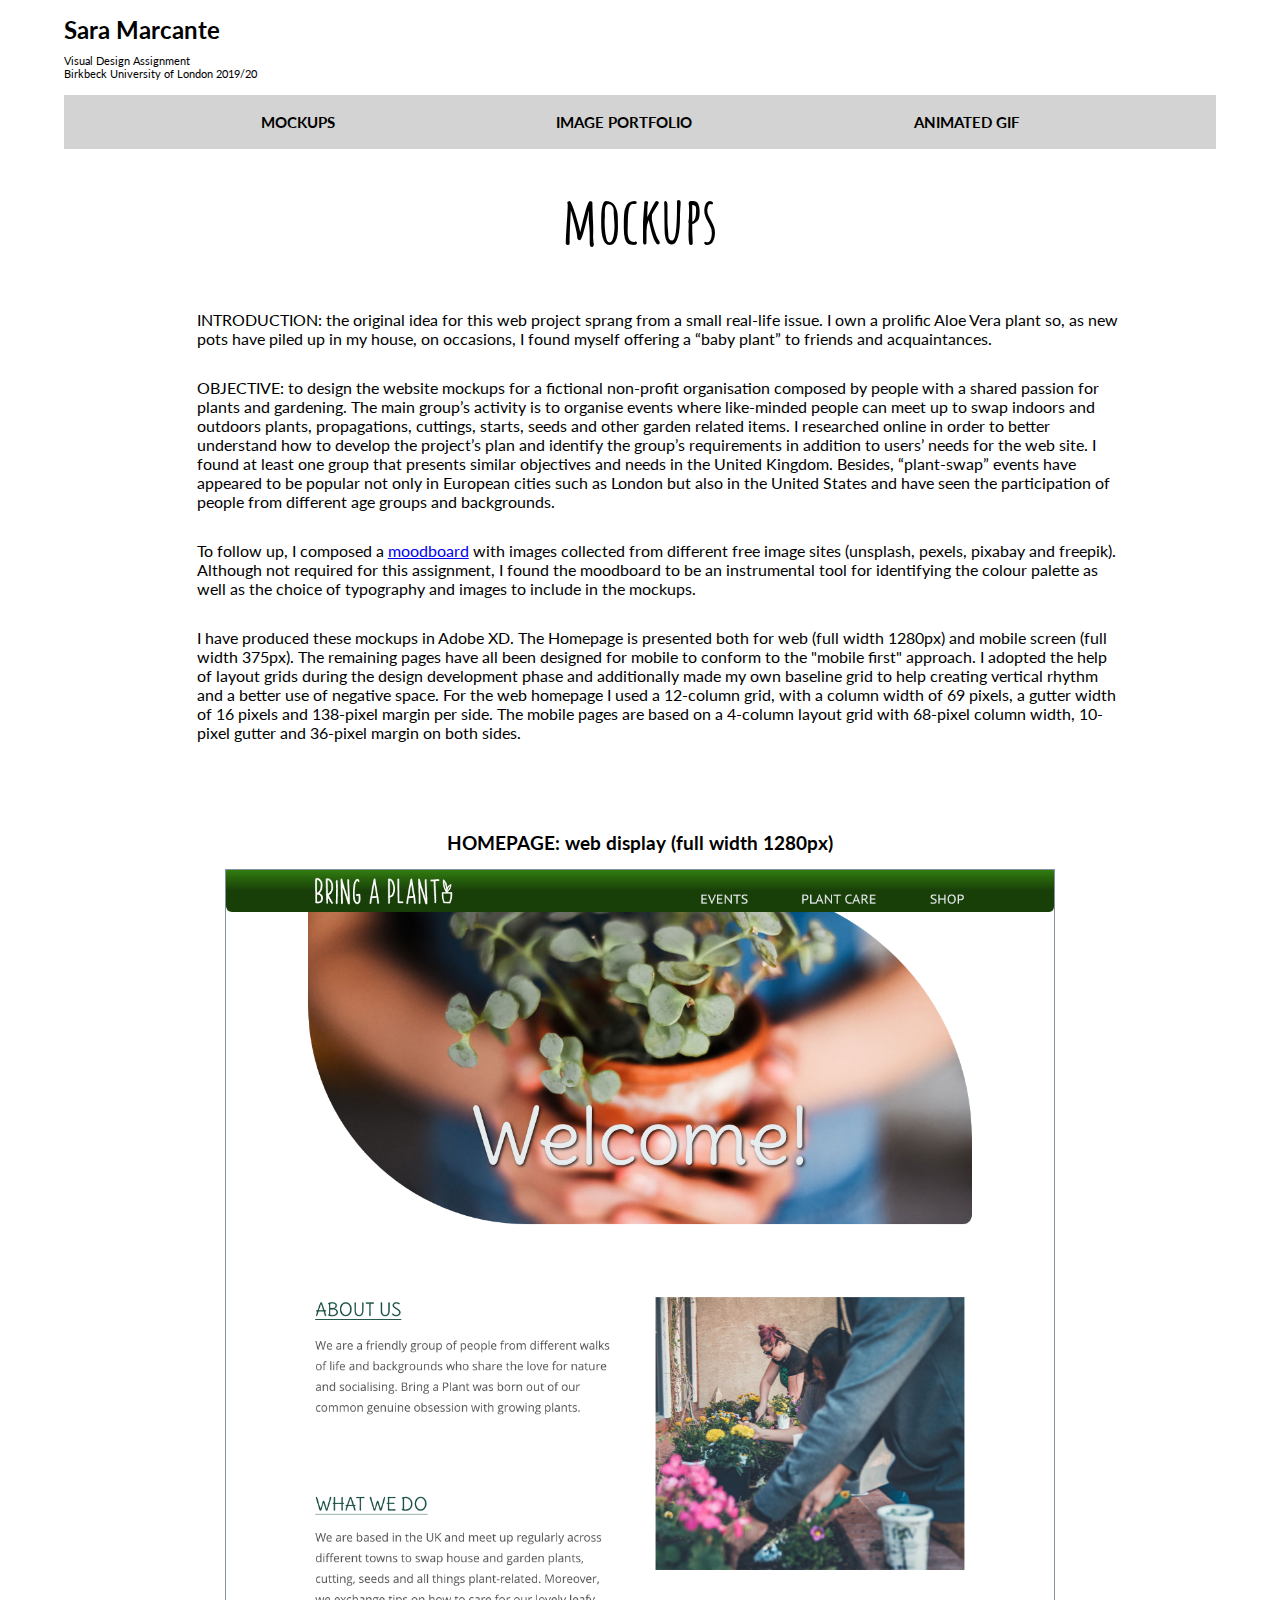
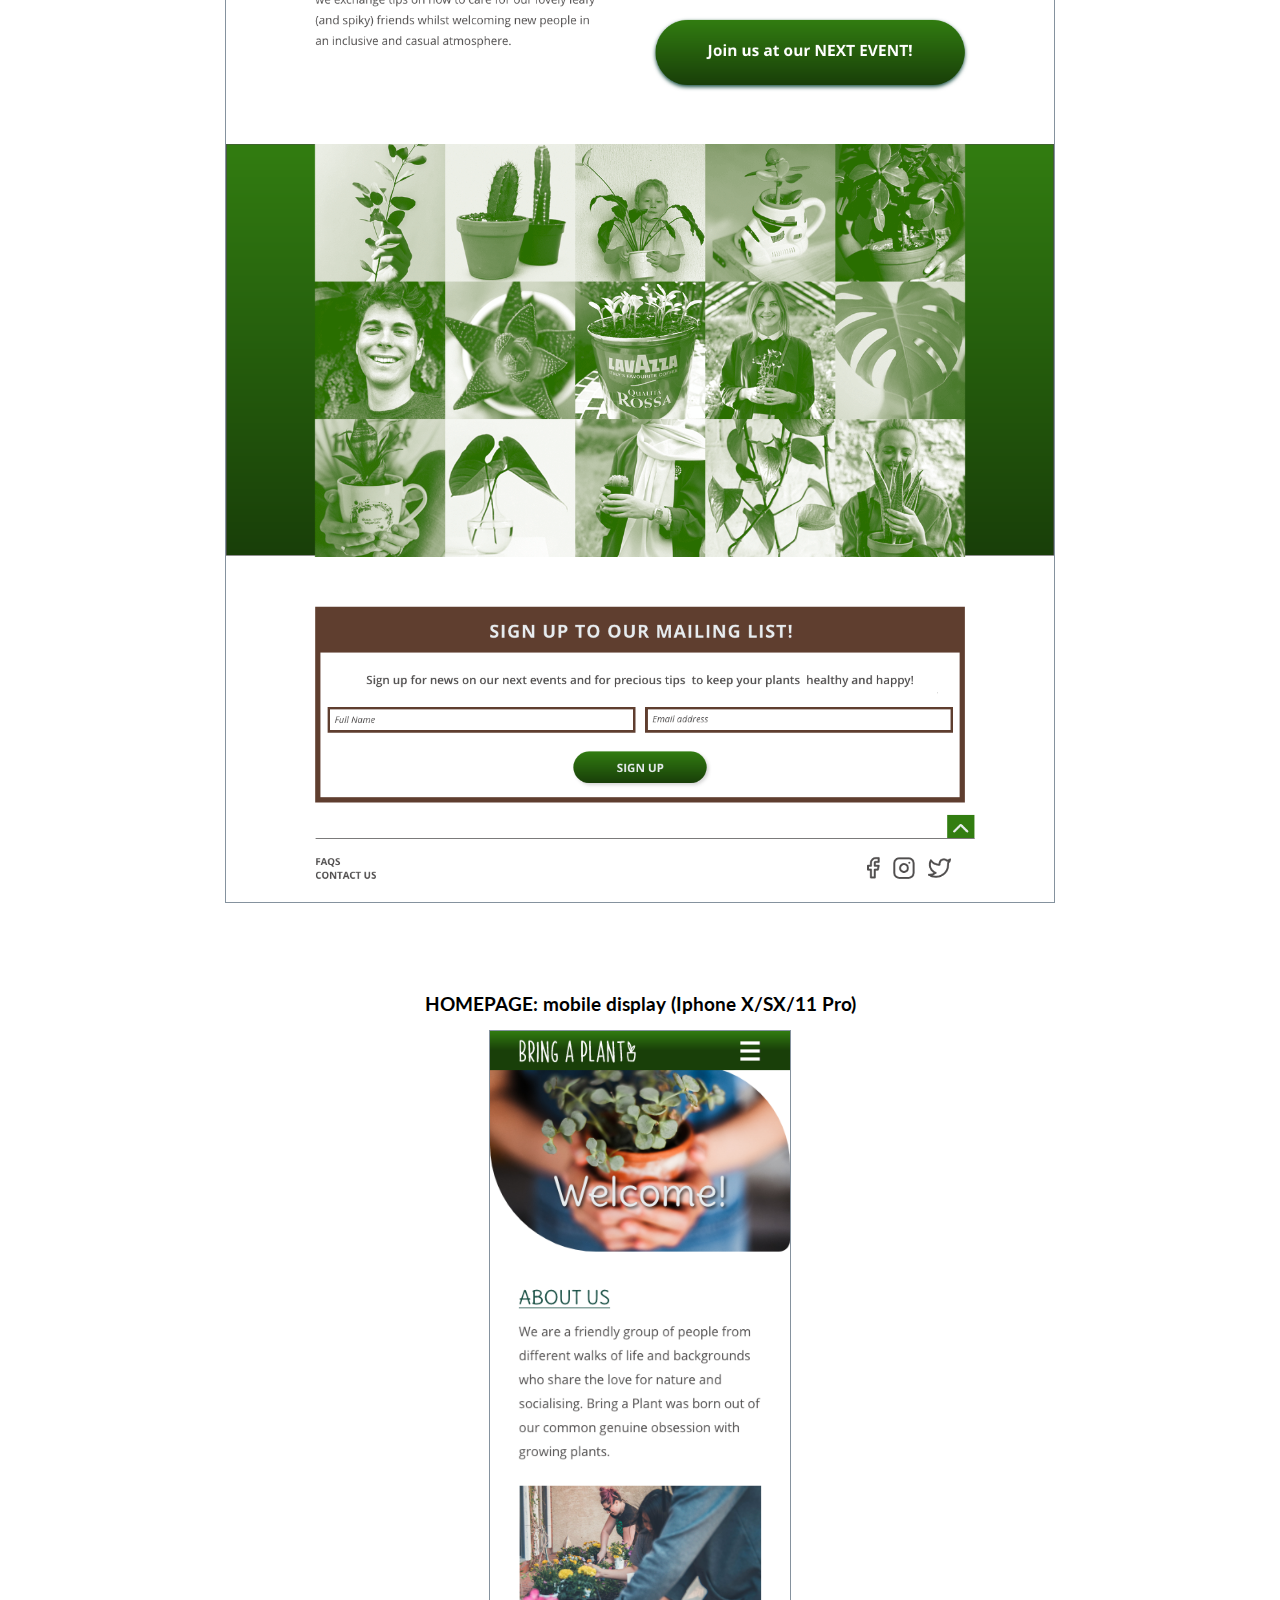
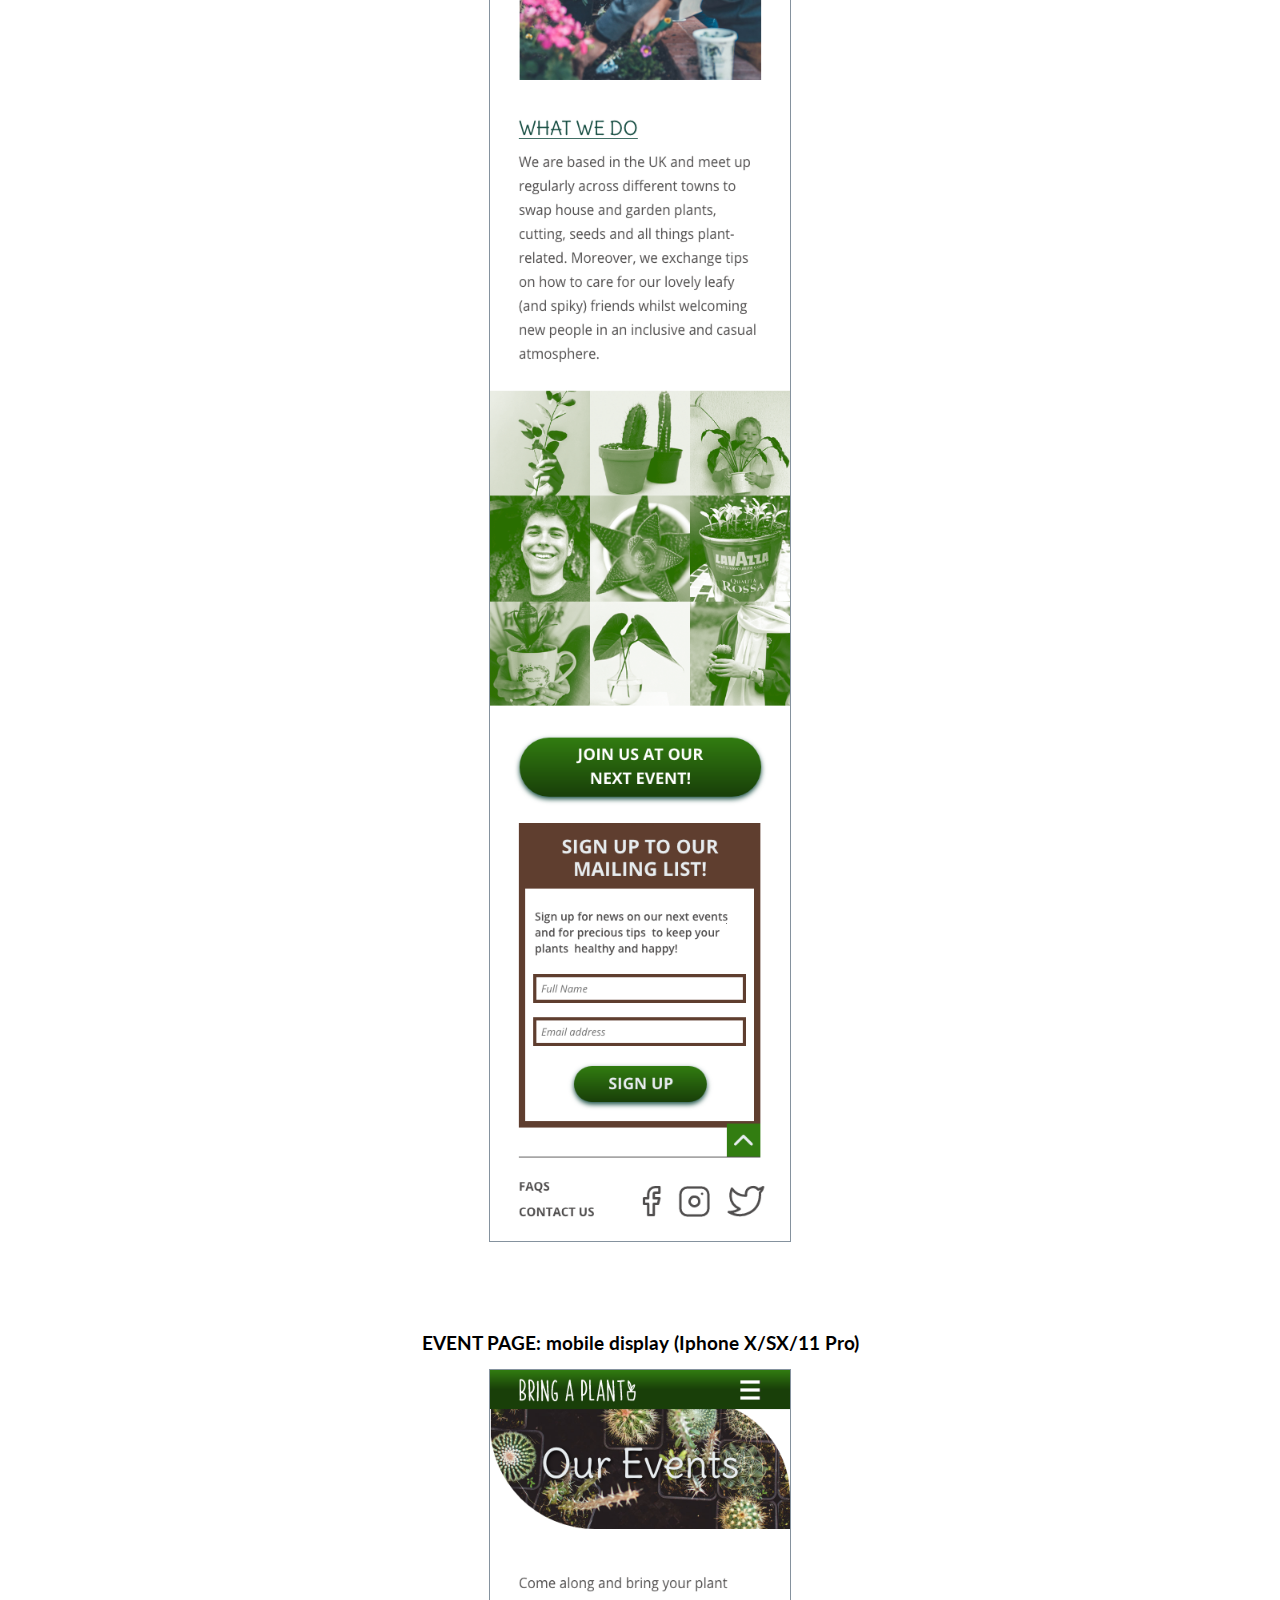
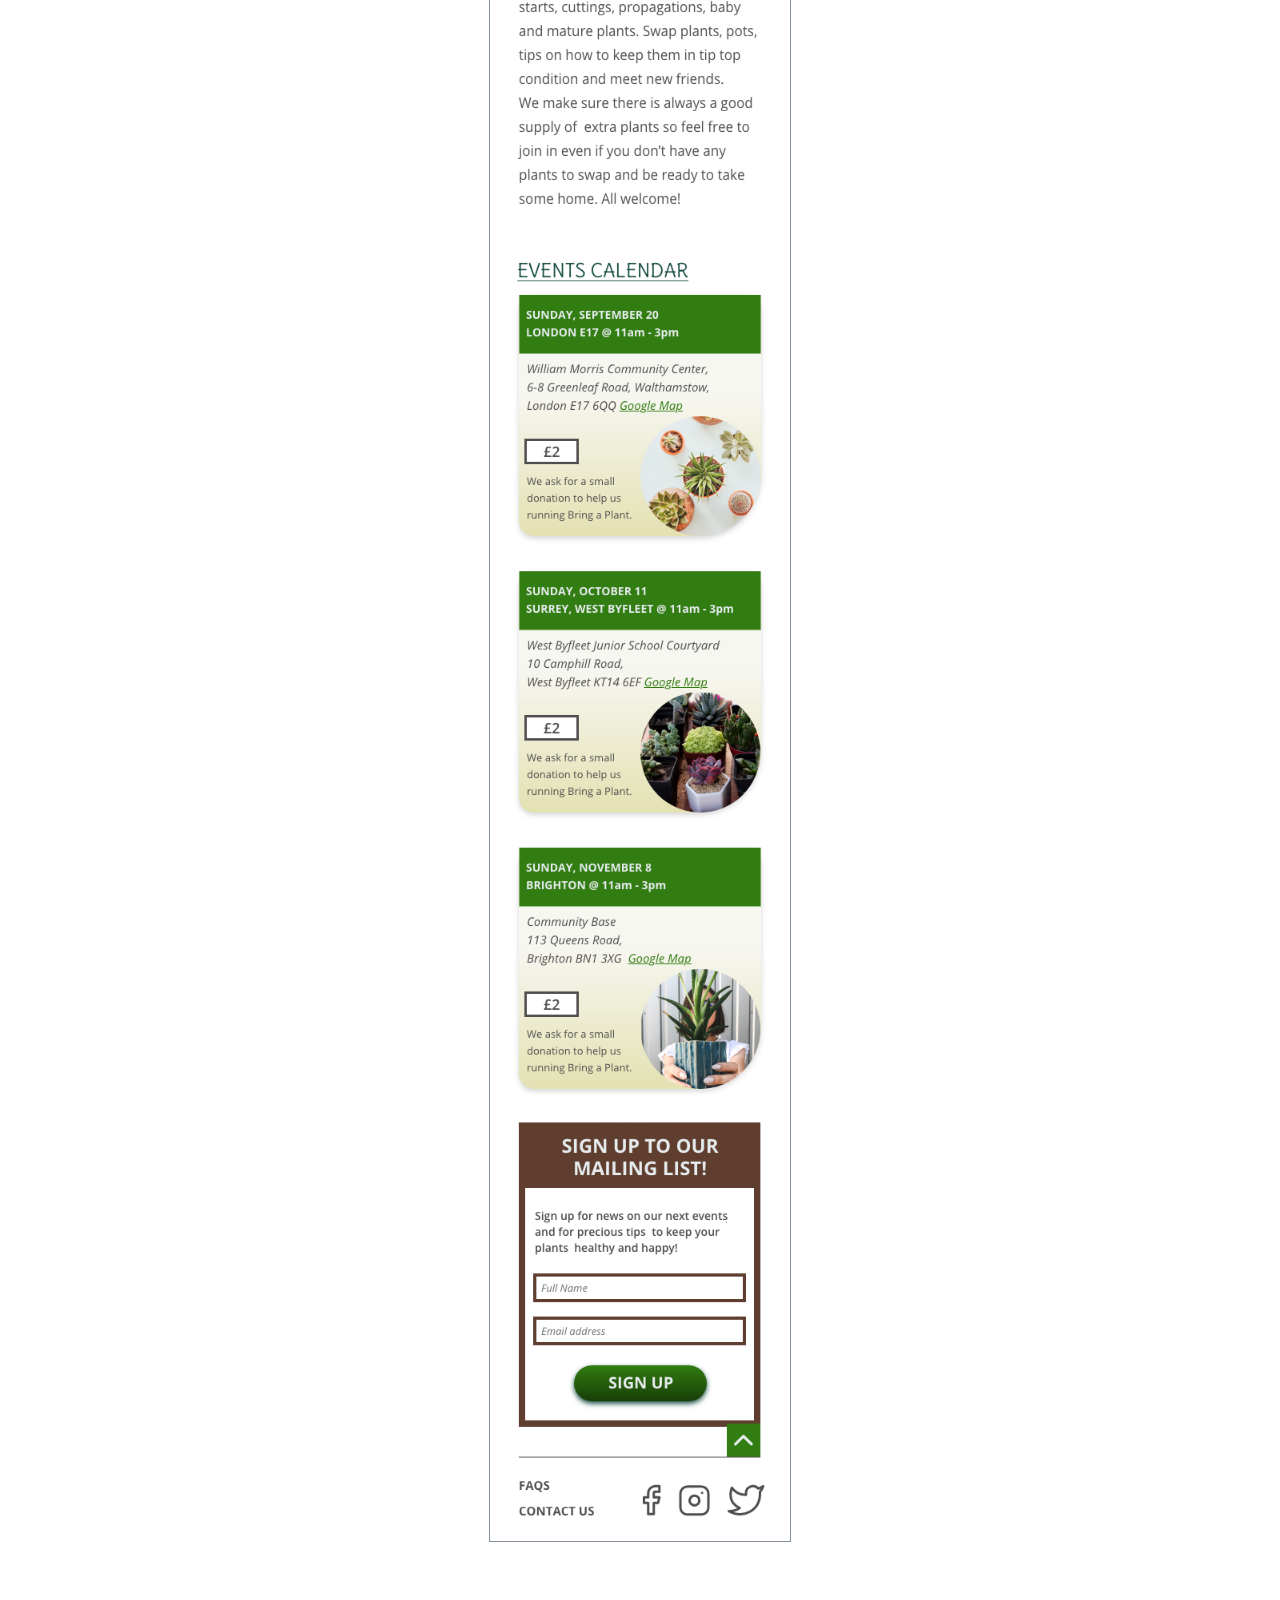
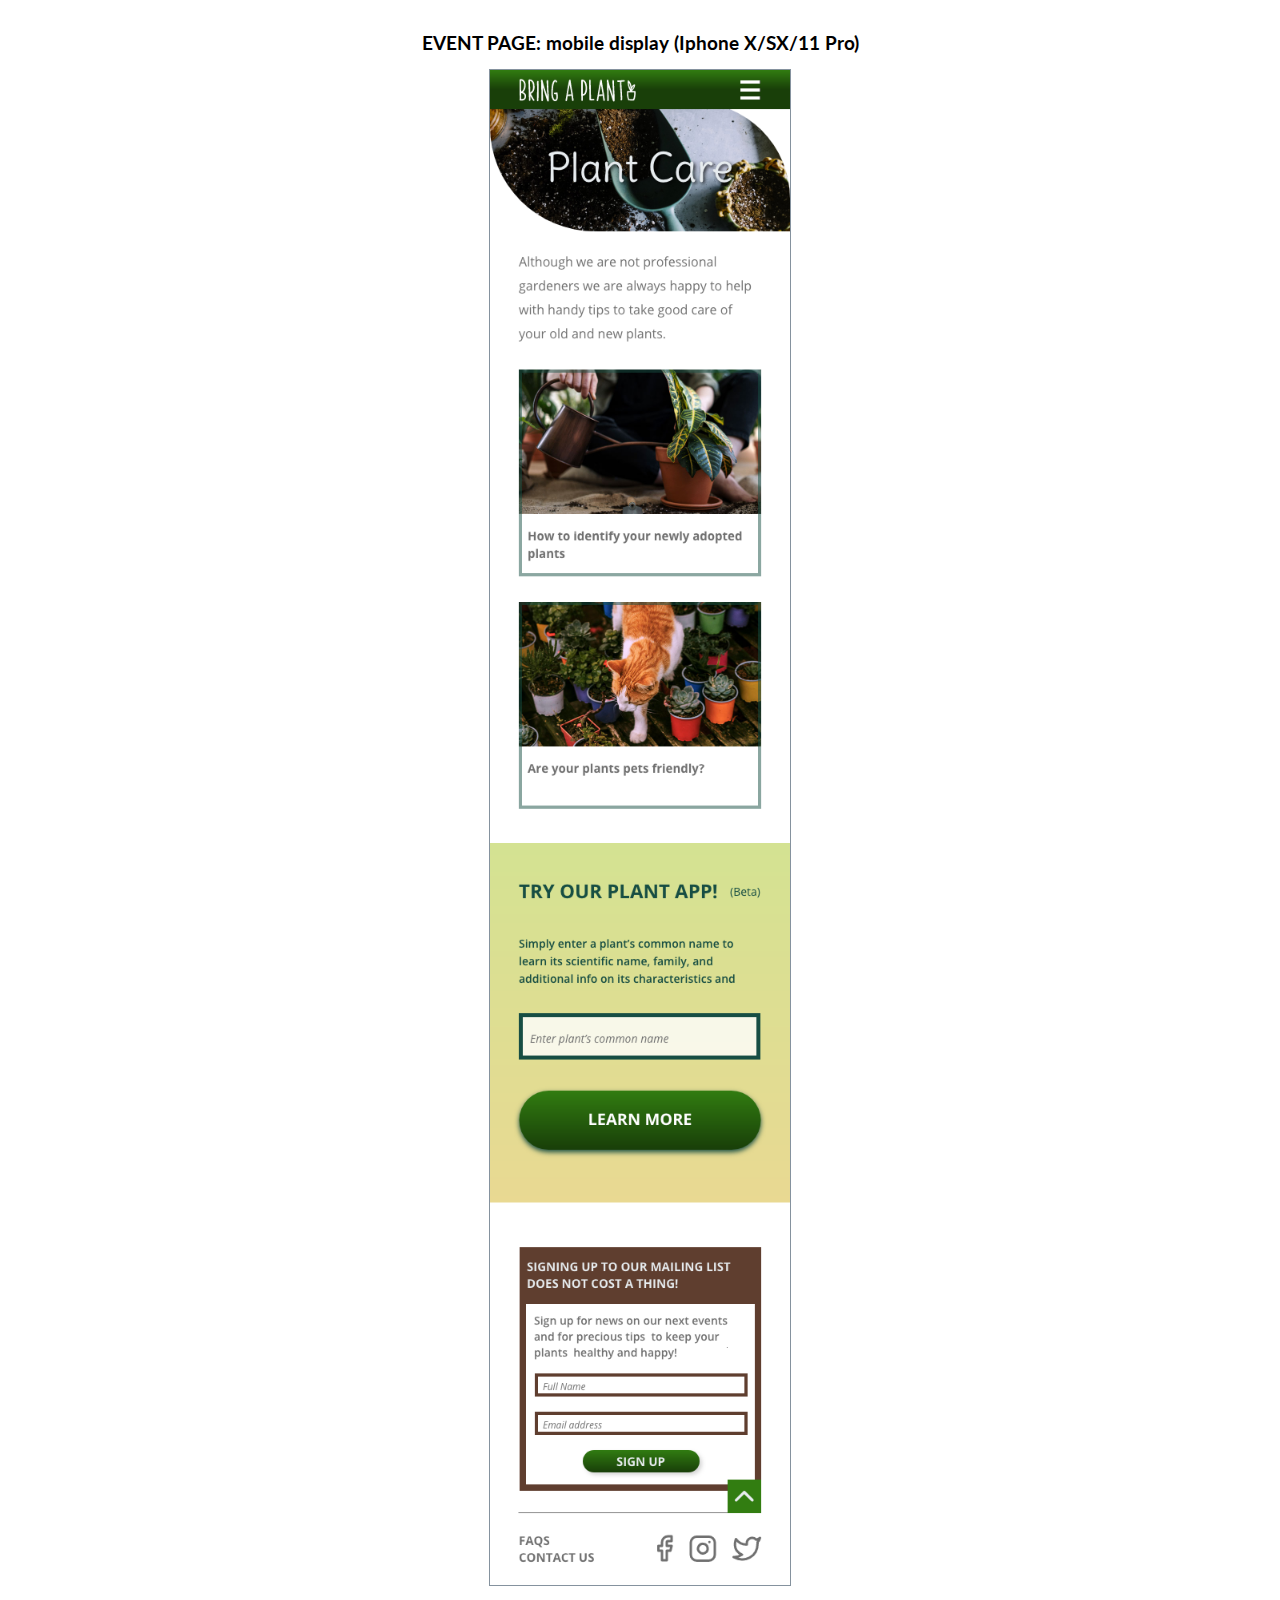
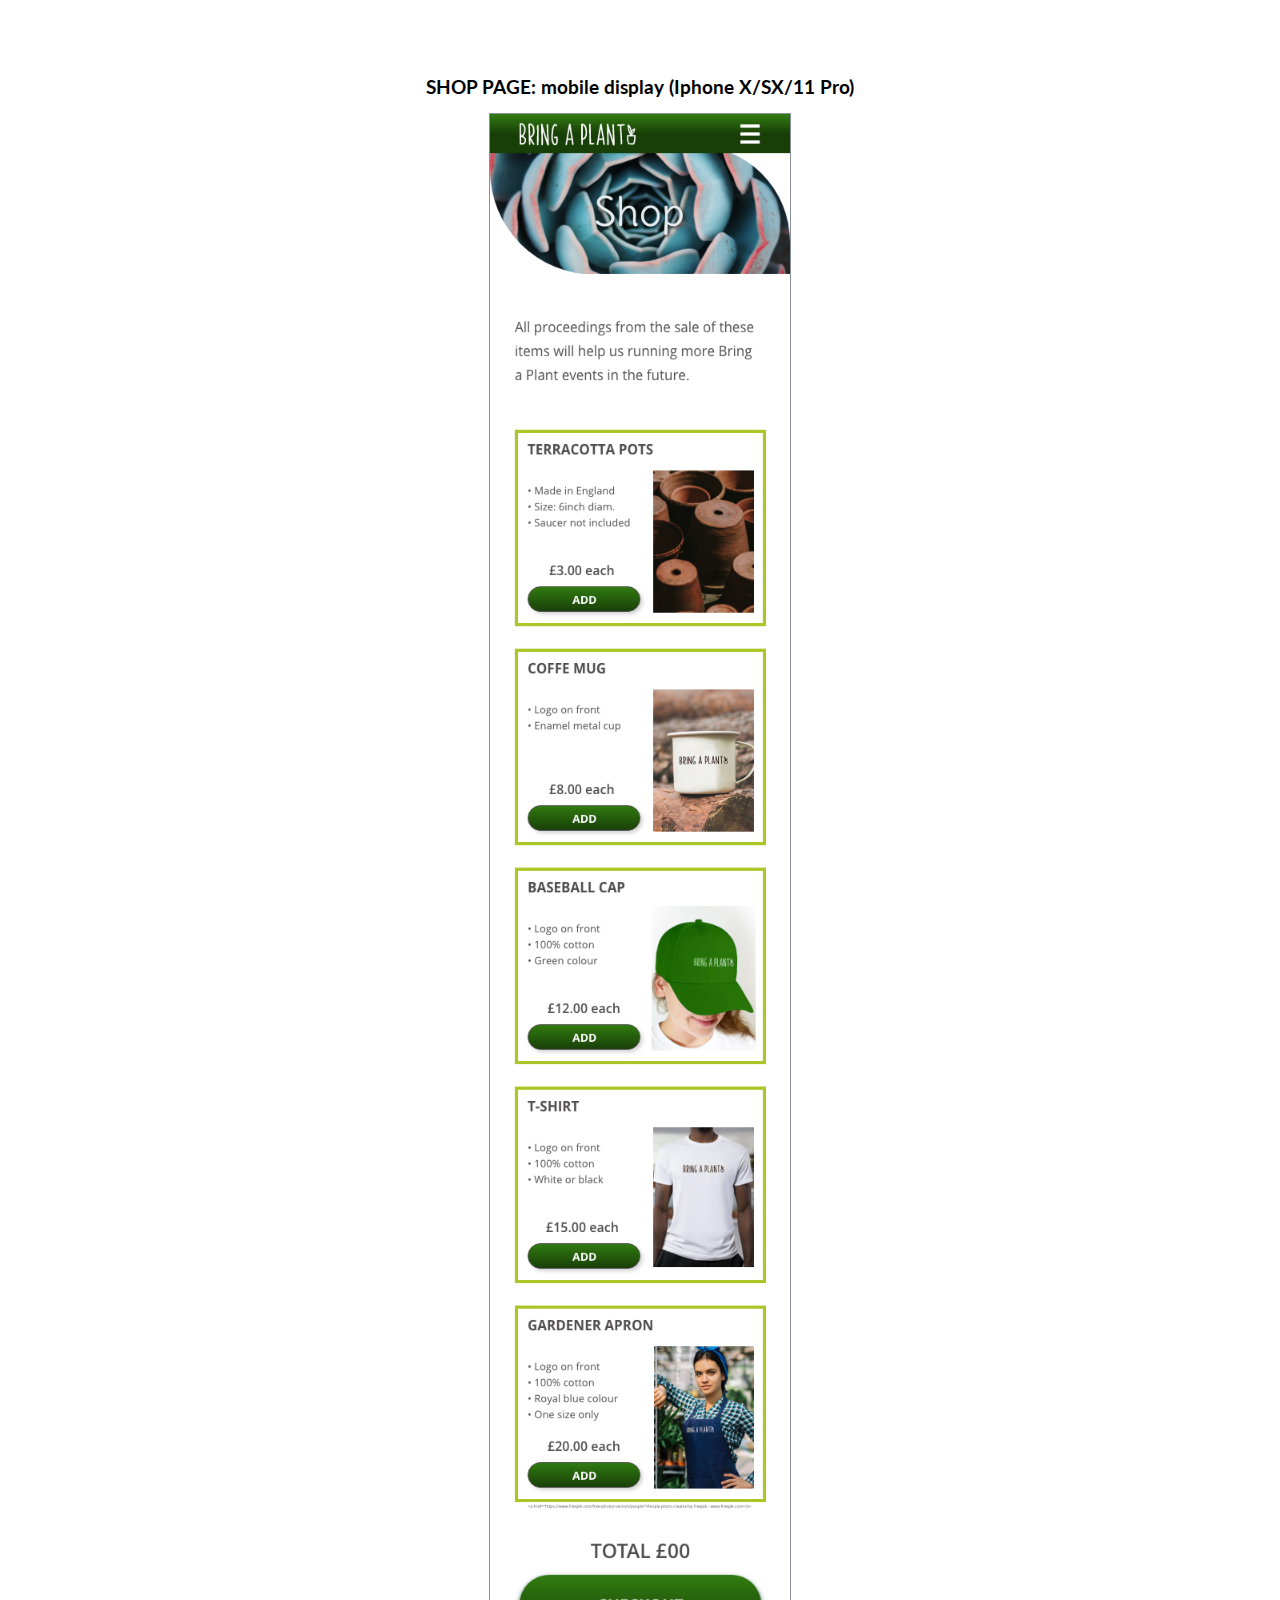
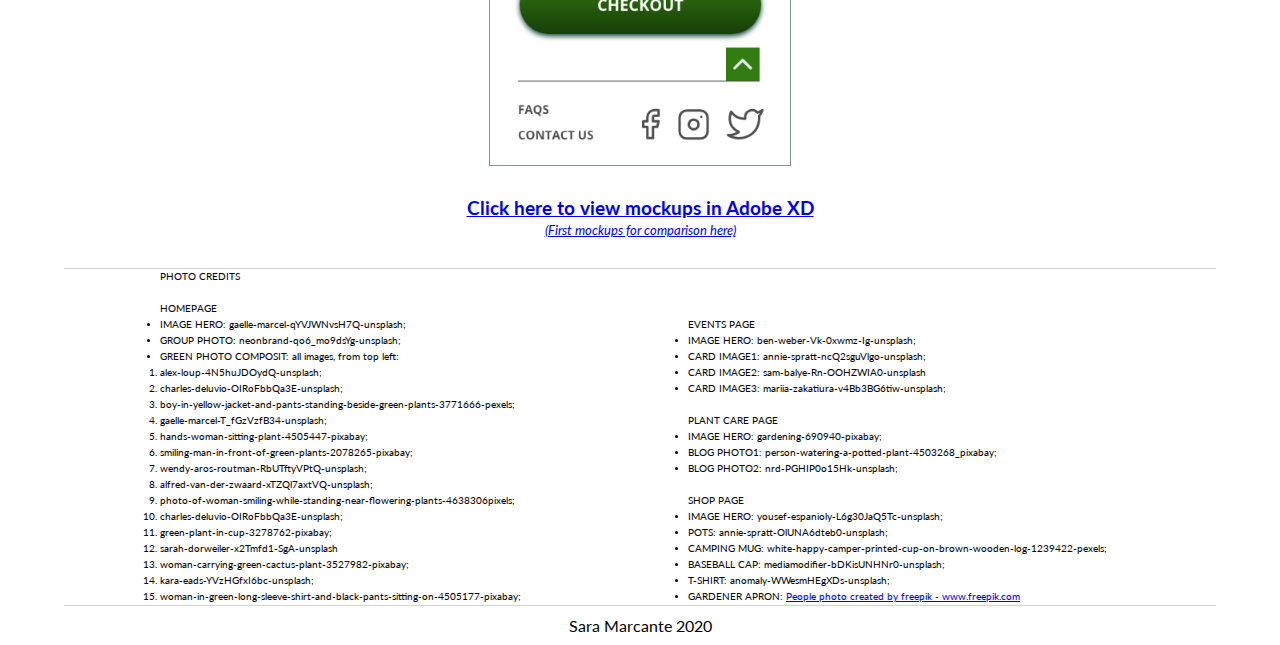
==== commit 709c8ff9: "changed all files" ====
--- a/index.html
+++ b/index.html
@@ -124,7 +124,7 @@
                   identify the group’s requirements in addition to users’ needs for the web site. 
                   I found at least one group that presents similar objectives and needs in the United Kingdom. 
                   Besides, “plant-swap” events have appeared to be popular not only in European cities such as 
-                  London but also in the United States and have seen the participations of people from different 
+                  London but also in the United States and have seen the participation of people from different 
                   age groups and backgrounds.</p> 
                   <p class="intro_text">To follow up, I composed a <a href="./myimages/moodboard.jpg" target=_blank>moodboard</a> 
                     with images collected from different free image sites (unsplash, pexels, pixabay and freepik). 
@@ -132,7 +132,8 @@
                     the colour palette as well as the choice of typography and images to include in the mockups.</p>
                   <p class="intro_text">I have produced these mockups in Adobe XD. The Homepage is presented both for web (full width 1280px) 
                     and mobile screen (full width 375px). The remaining pages have all been designed for mobile to conform  
-                    to the "mobile first" approach. I adopted the help of layout grids during the design development phase. 
+                    to the "mobile first" approach. I adopted the help of layout grids during the design development phase and additionally 
+                    made my own baseline grid to help creating vertical rhythm and a better use of negative space. 
                     For the web homepage I used a 12-column grid, with a column width of 69 pixels, a gutter width of 16 
                     pixels and 138-pixel margin per side. The mobile pages are based on a 4-column layout grid with 68-pixel 
                     column width, 10-pixel gutter and 36-pixel margin on both sides.</p>
@@ -206,9 +207,17 @@
               <span class="link_figcaption">
                 <a
                   class="caption_links"
+                  href="https://xd.adobe.com/view/abf08e50-1231-443b-b575-959a31a7f796-fea3/"
+                  target="_blank"
+                  >Click here to view mockups in Adobe XD</a
+                >
+              </span>
+              <span class="link_figcaption2">
+                <a
+                  class="caption_links2"
                   href="https://xd.adobe.com/view/d42eea3c-8137-4c18-aacb-c4c7711ba132-817d/"
                   target="_blank"
-                  >Click here to view mockups in Adobe XD</a
+                  >(First mockups for comparison here)</a
                 >
               </span>
             </article>
--- a/style.css
+++ b/style.css
@@ -129,12 +129,19 @@
 .caption_links {
   margin-top: 10px;
   font-size: 1.2rem;
+  font-weight: bold;
+  text-align: center;
+}
+
+.caption_links2 {
+  margin-top: 10px;
+  font-size: 0.8rem;
   font-style: italic;
-  font-weight: bold;
-  text-align: center;
-}
-
-.caption_links p {
+  text-align: center;
+}
+
+.caption_links p,
+.caption_links2 p {
   align-items: center;
   text-align: center;
 }
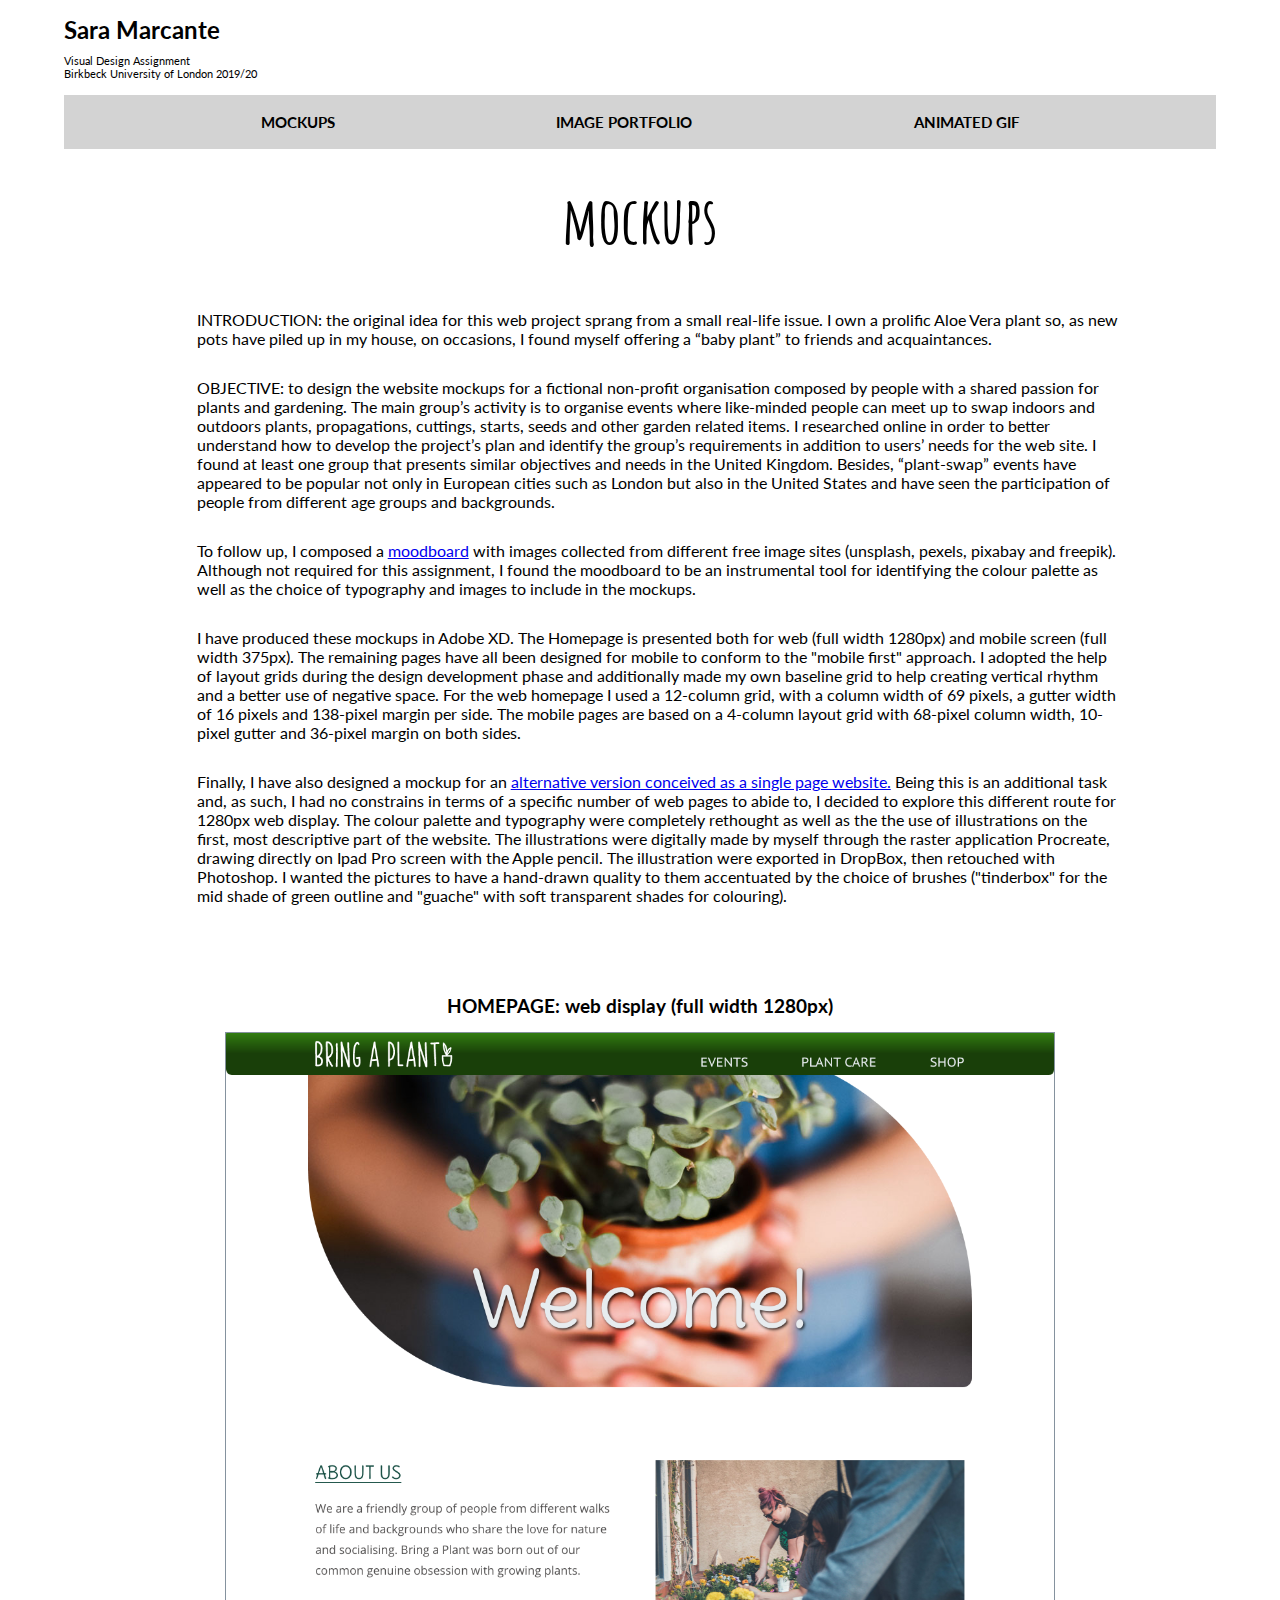
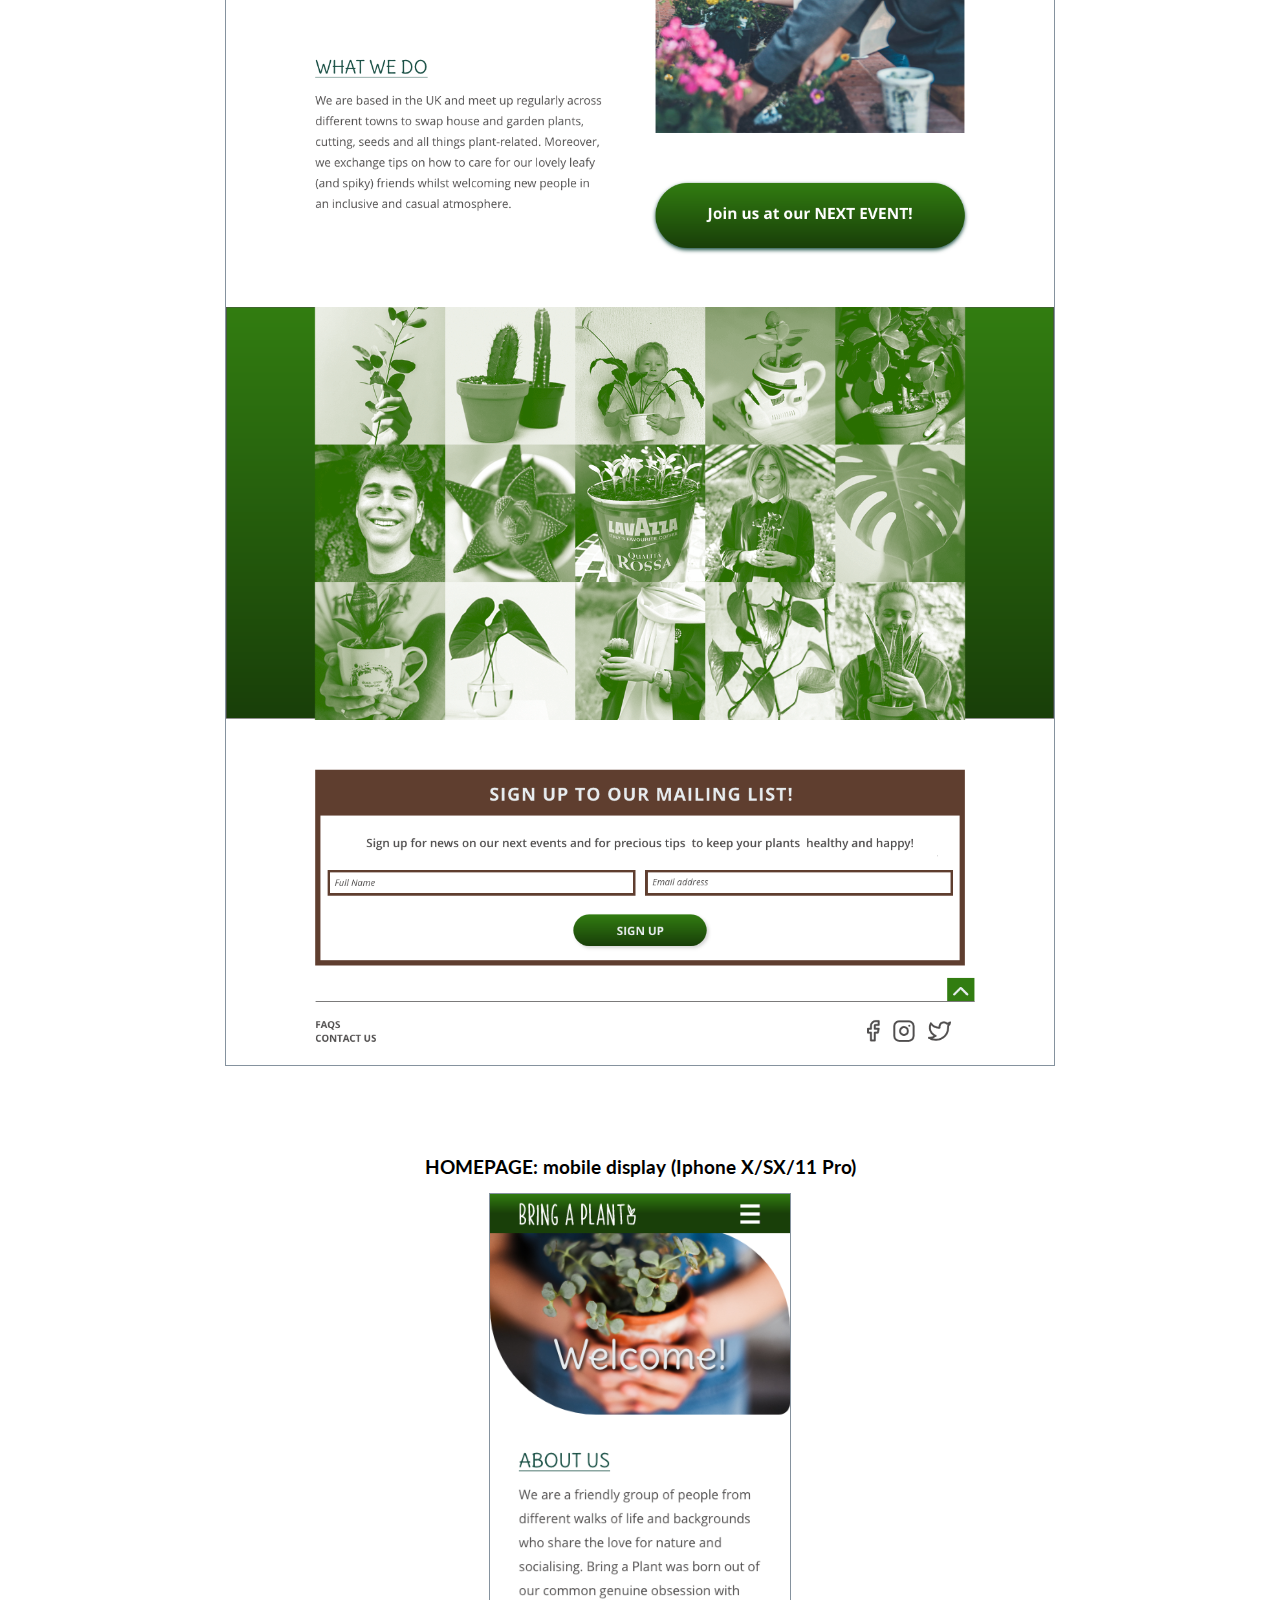
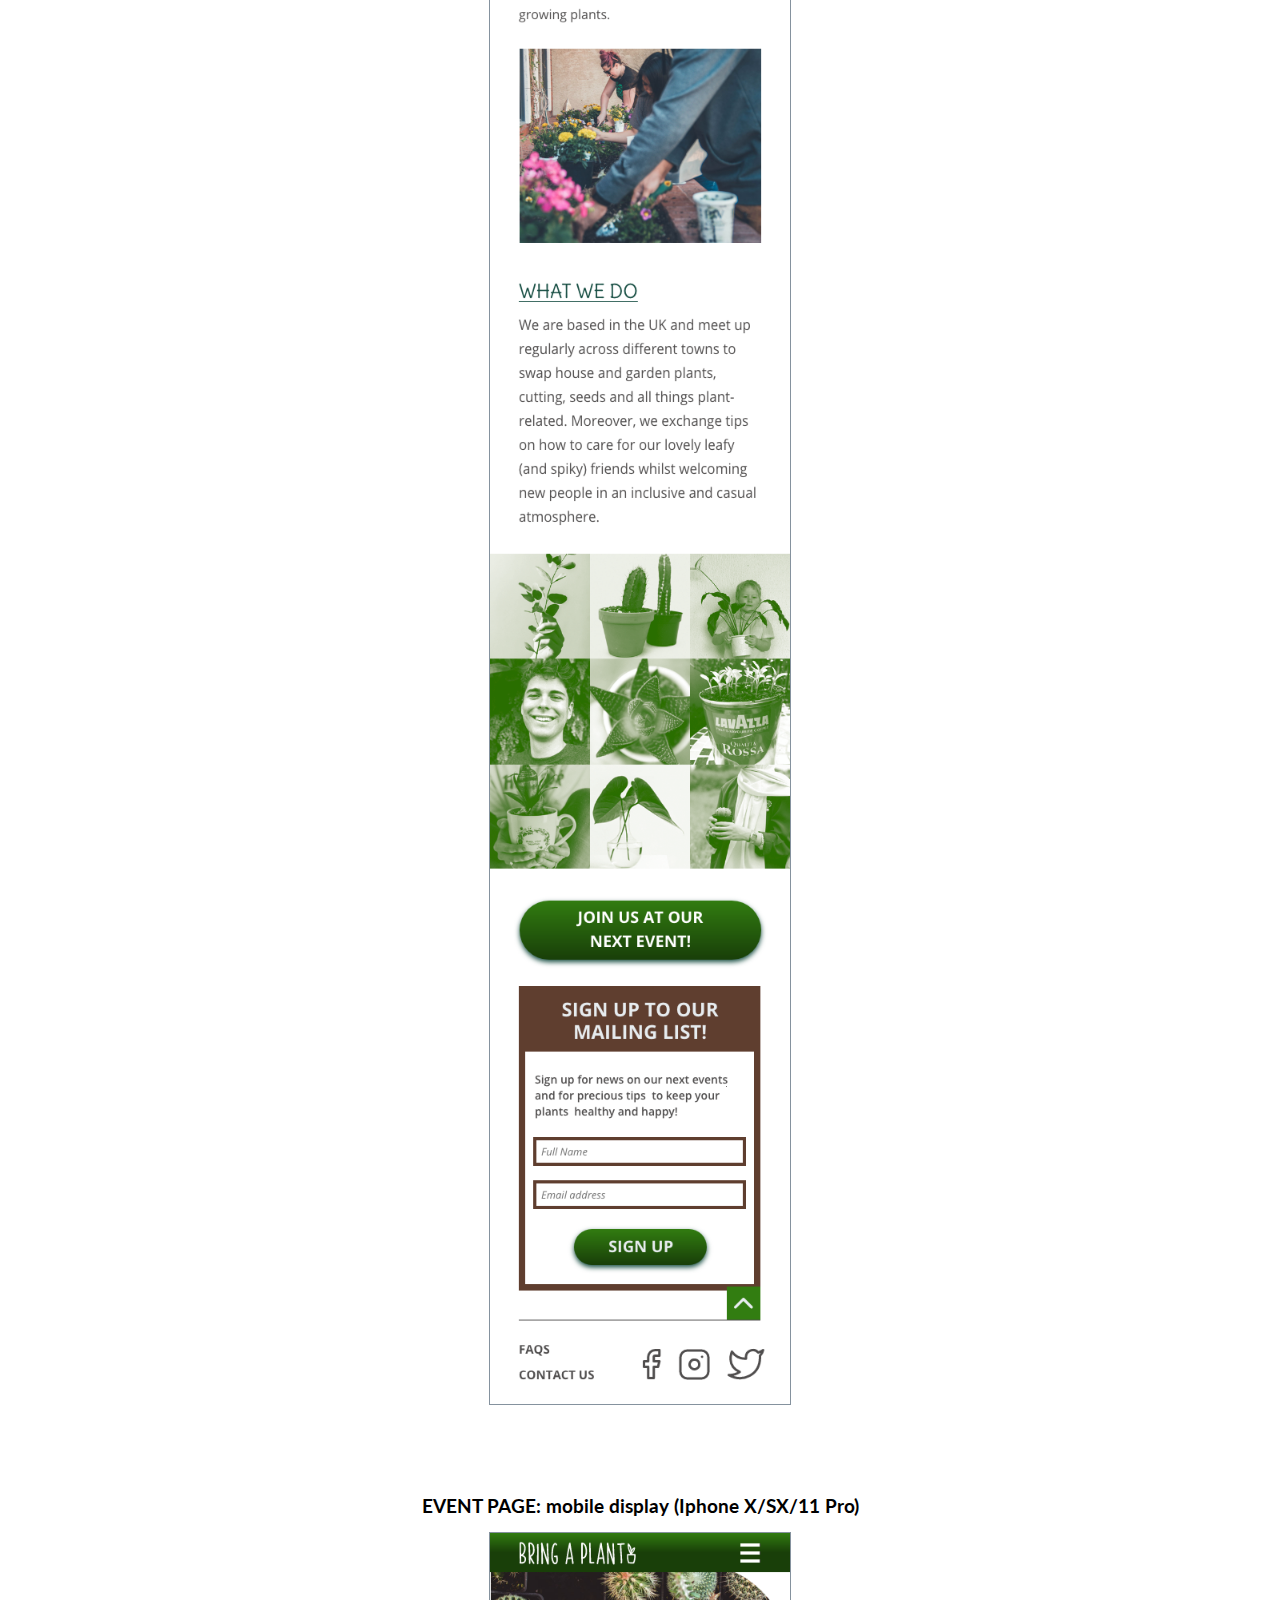
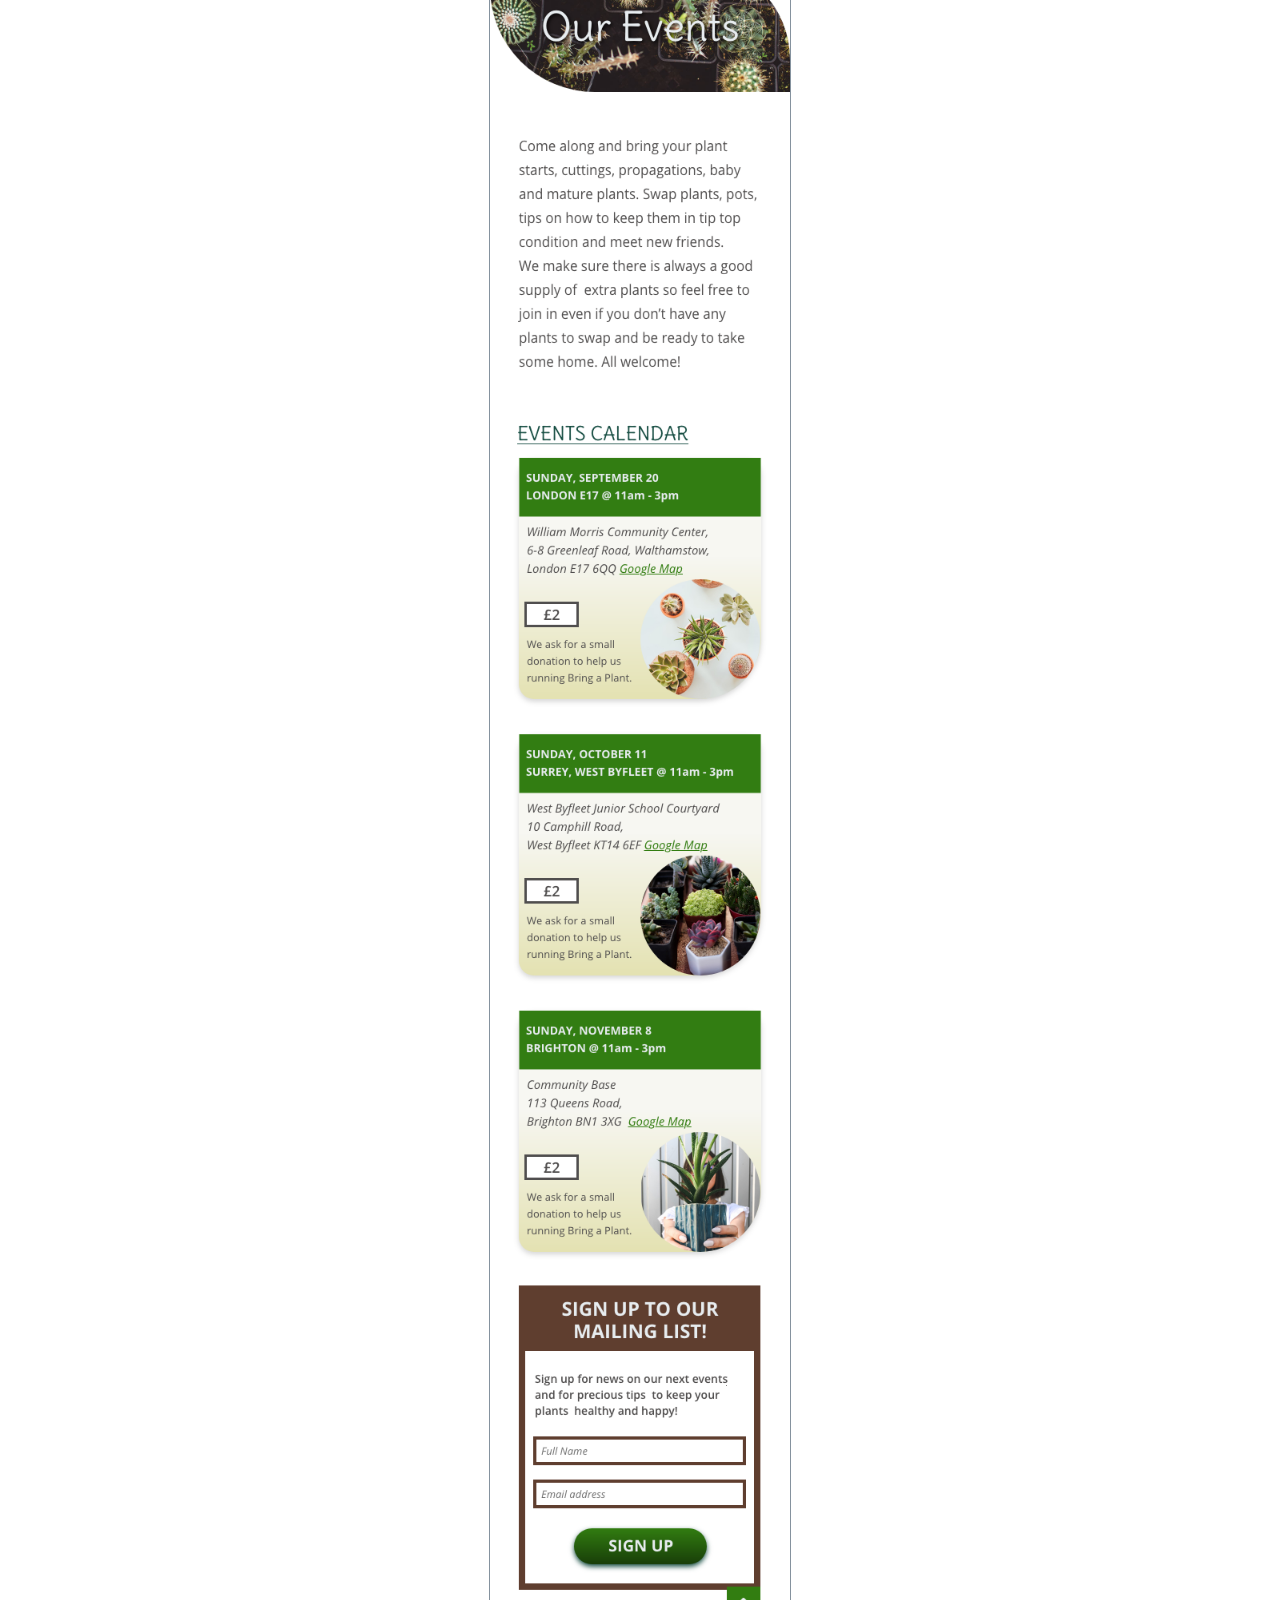
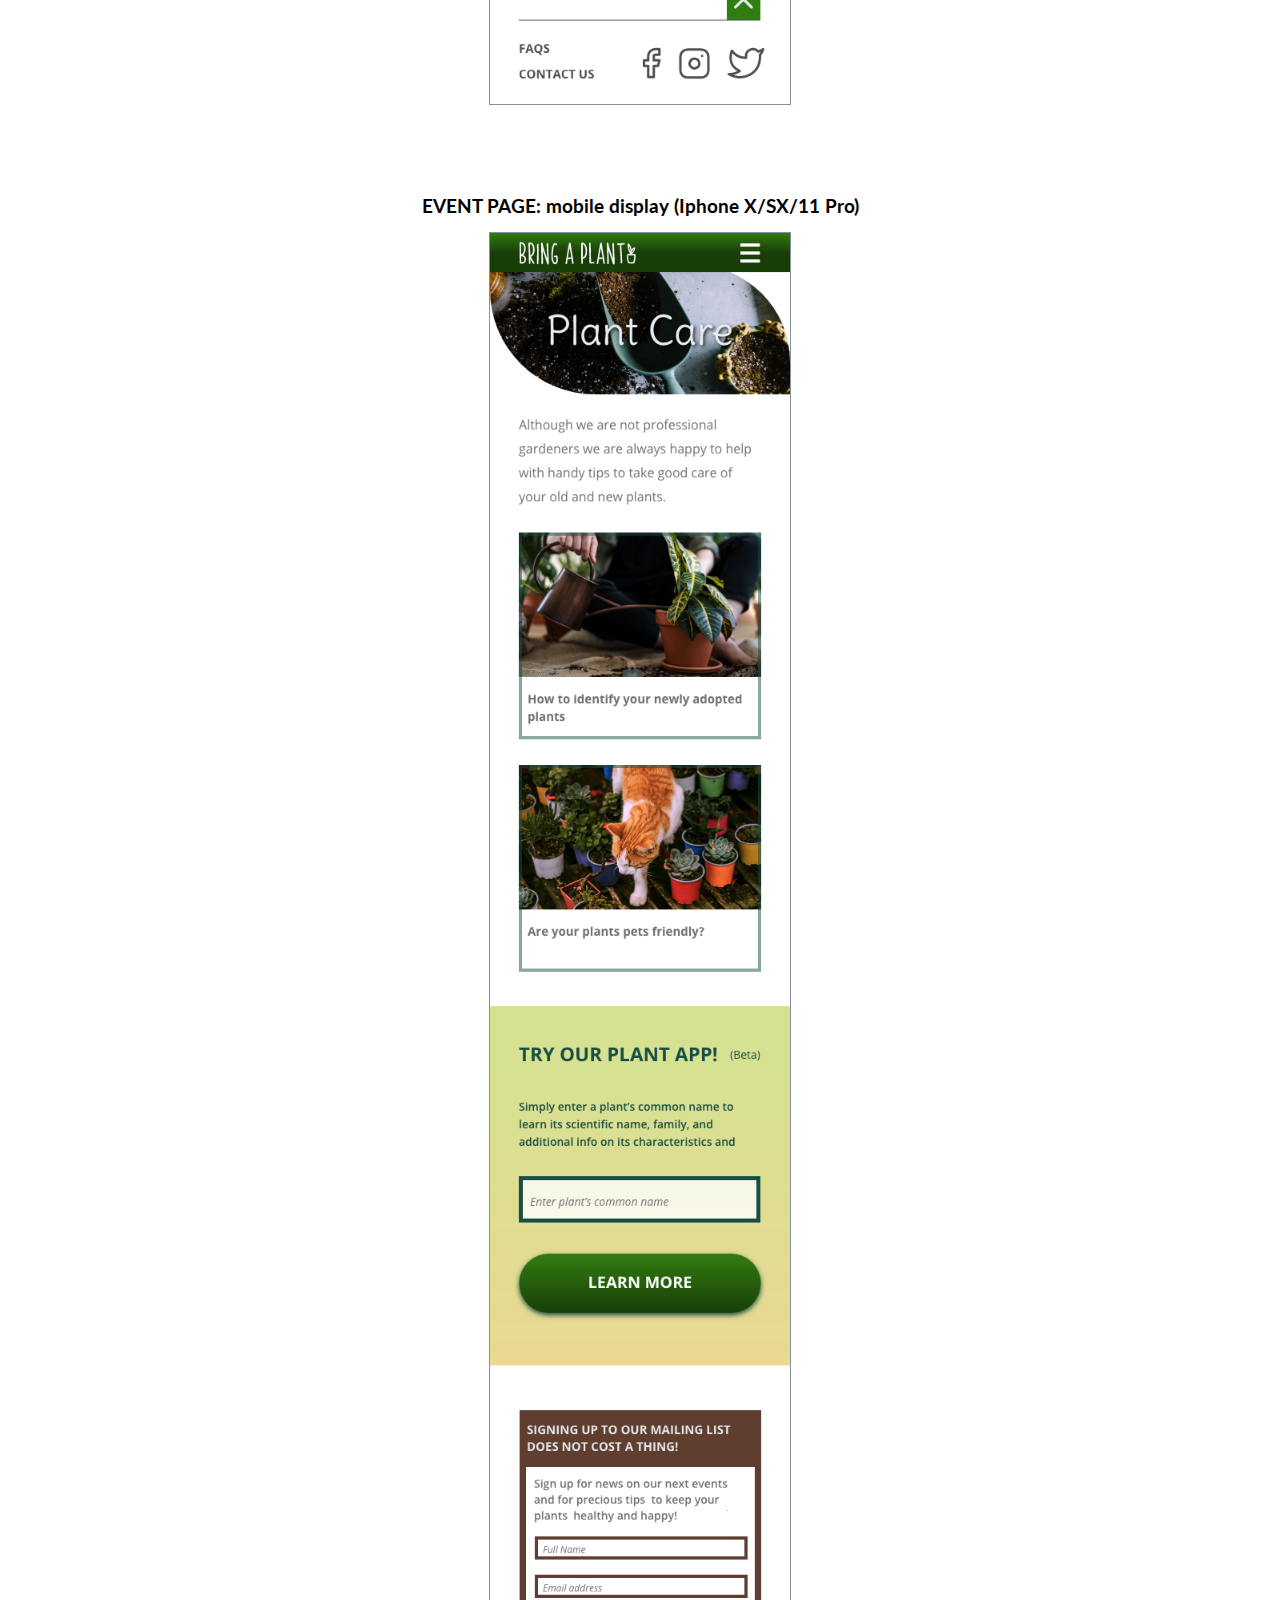
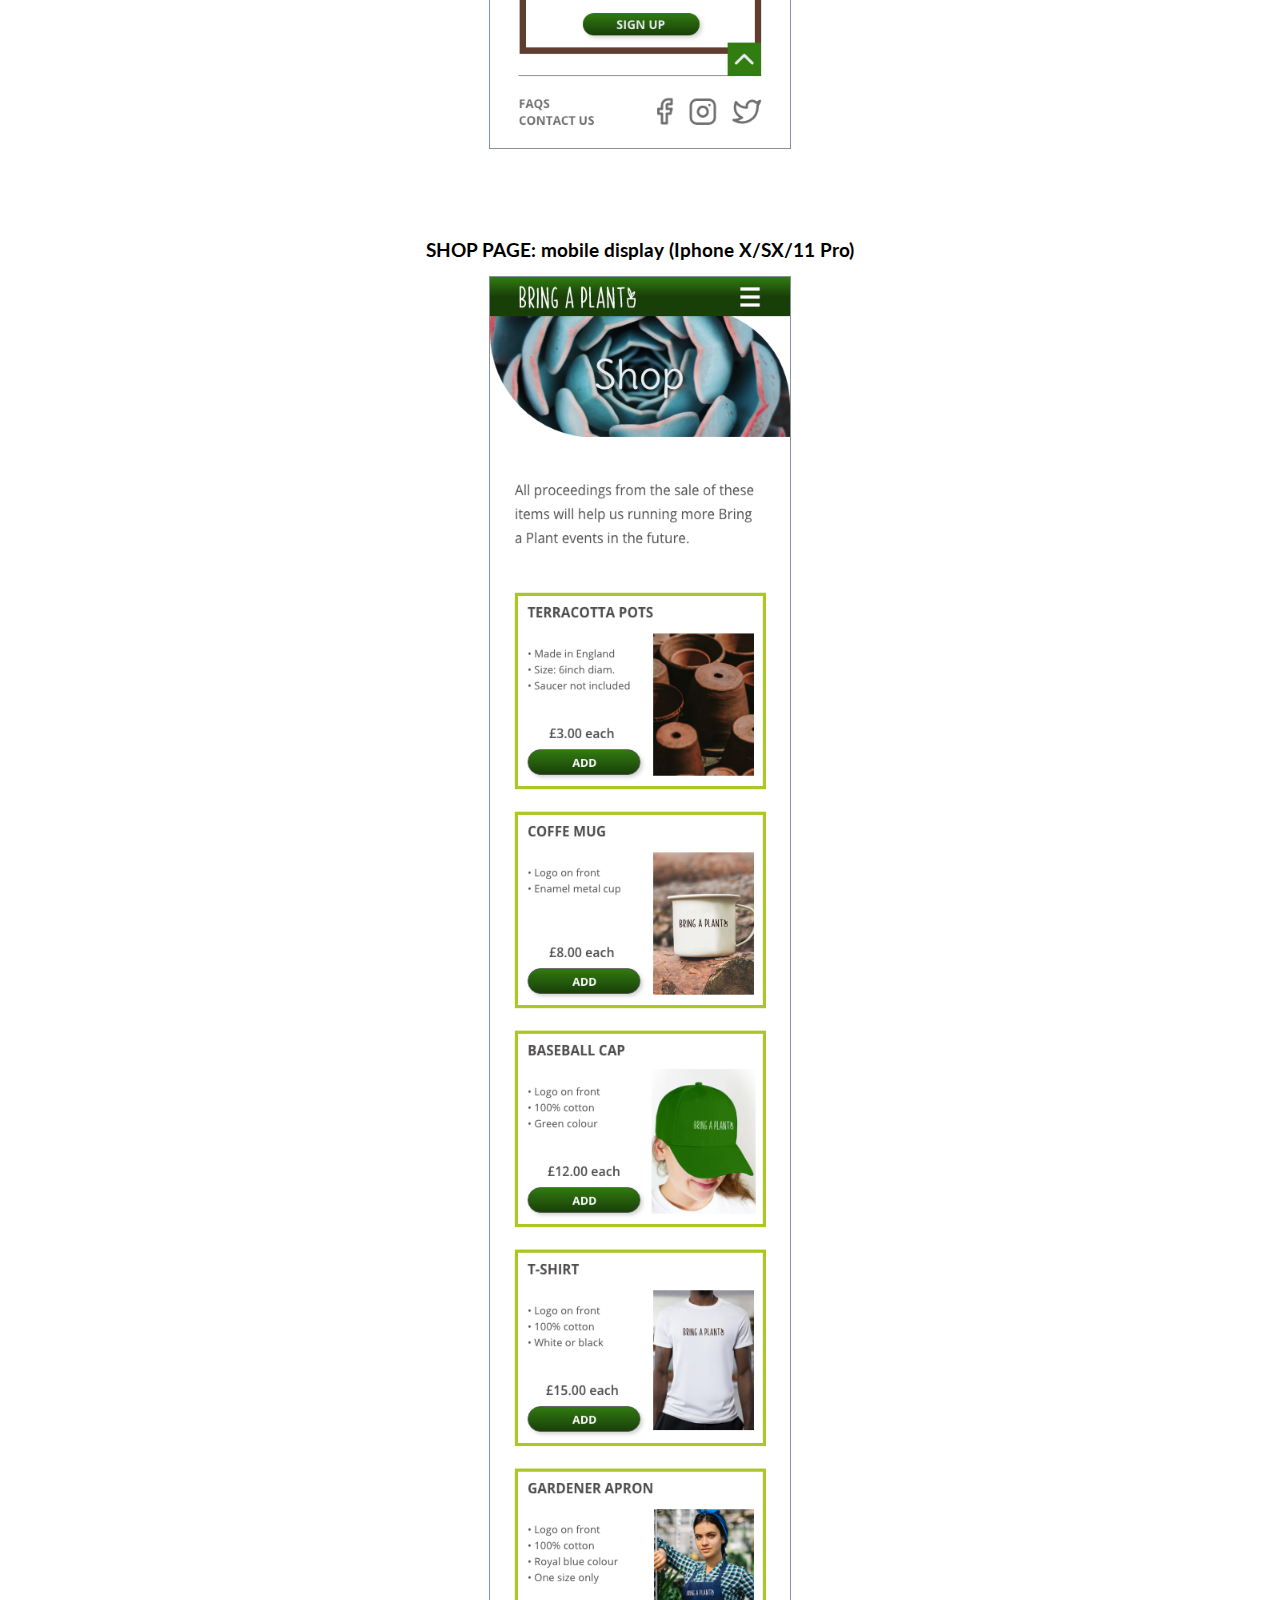
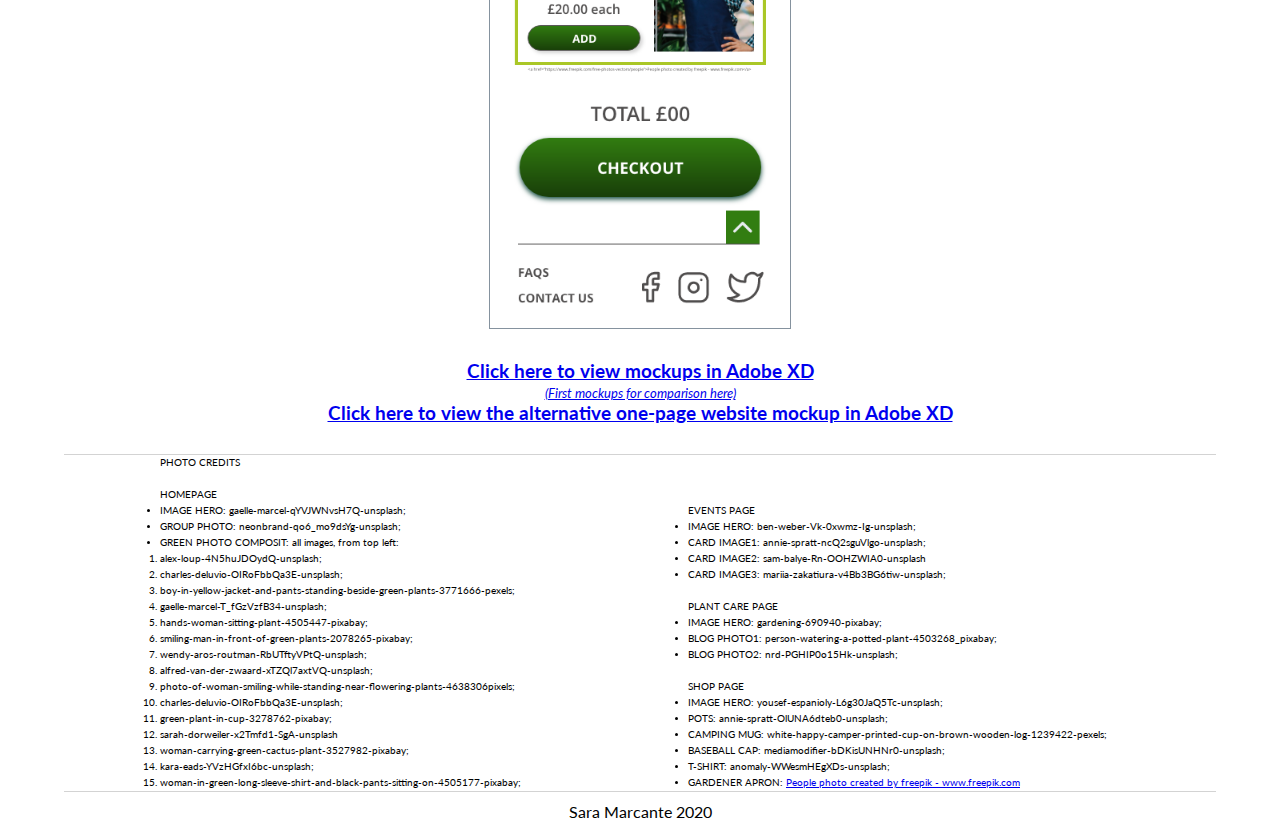
==== commit f5ead6c4: "amended index.html" ====
--- a/index.html
+++ b/index.html
@@ -137,8 +137,12 @@
                     For the web homepage I used a 12-column grid, with a column width of 69 pixels, a gutter width of 16 
                     pixels and 138-pixel margin per side. The mobile pages are based on a 4-column layout grid with 68-pixel 
                     column width, 10-pixel gutter and 36-pixel margin on both sides.</p>
-                
-          
+                    <p class="intro_text"> Finally, I have also designed a mockup for an <a href="./myimages/BAP-Web-1280-ALTERNATIVE-VERSION.jpg" target=_blank>alternative version conceived as a single page website.</a>
+                      Being this is an additional task and, as such, I had no constrains in terms of a specific number of web pages to abide to, 
+                      I decided to explore this different route for 1280px web display. The colour palette and typography were completely rethought as well as the the use 
+                      of illustrations on the first, most descriptive part of the website. The illustrations were digitally made by myself through the
+                      raster application Procreate, drawing directly on Ipad Pro screen with the Apple pencil. The illustration were exported in DropBox, then retouched with Photoshop. 
+                      I wanted the pictures to have a hand-drawn quality to them accentuated by the choice of brushes ("tinderbox" for the mid shade of green outline and "guache" with soft transparent shades for colouring).</p>
               <!-- Mockup1 - Homepage web -->
               <div class="titleImgCap">
                 <h3 class="subhead">
@@ -219,6 +223,12 @@
                   target="_blank"
                   >(First mockups for comparison here)</a
                 >
+              </span>
+              <span class="link_figcaption">
+                <a class="caption_links" 
+                href="https://xd.adobe.com/view/0a8d3352-5b3f-4a27-8bba-2e2ac446fa06-5fde/"
+                target="_blank"
+                >Click here to view the alternative one-page website mockup in Adobe XD</a>
               </span>
             </article>
           </section>
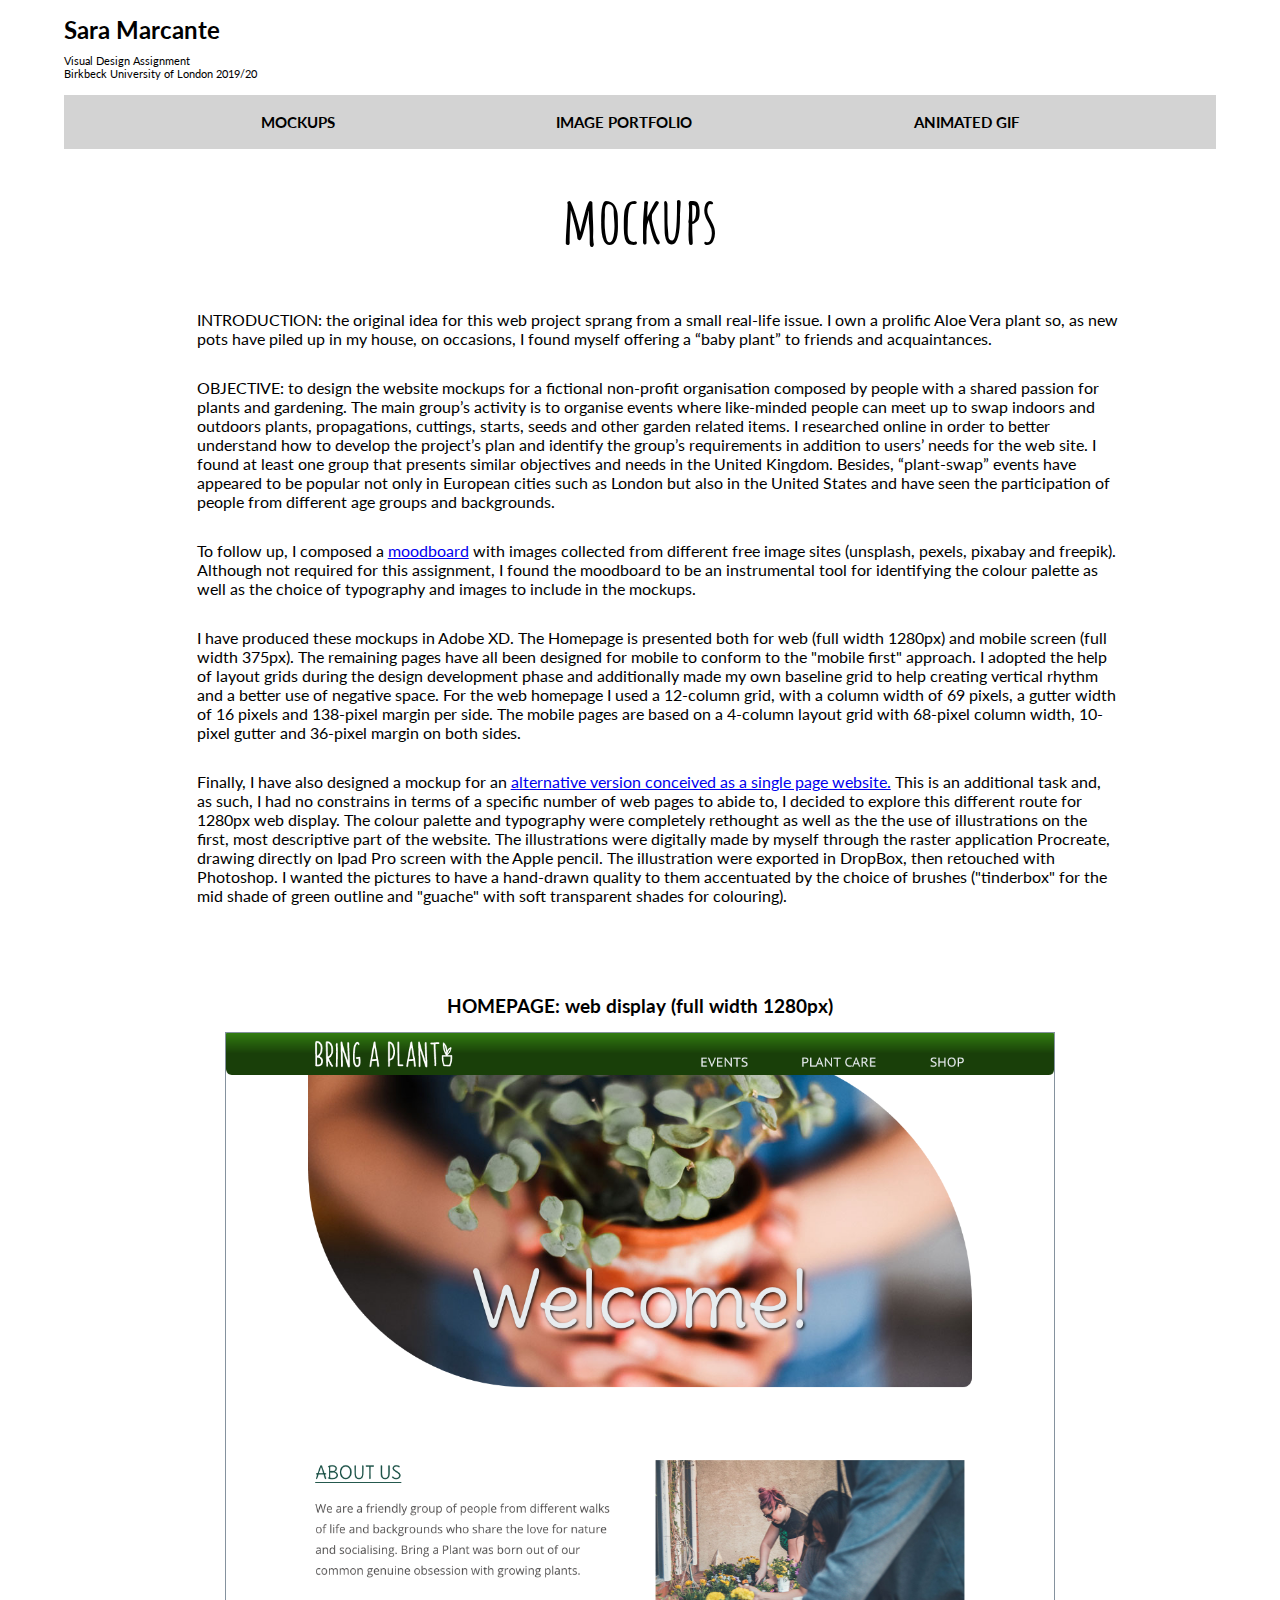
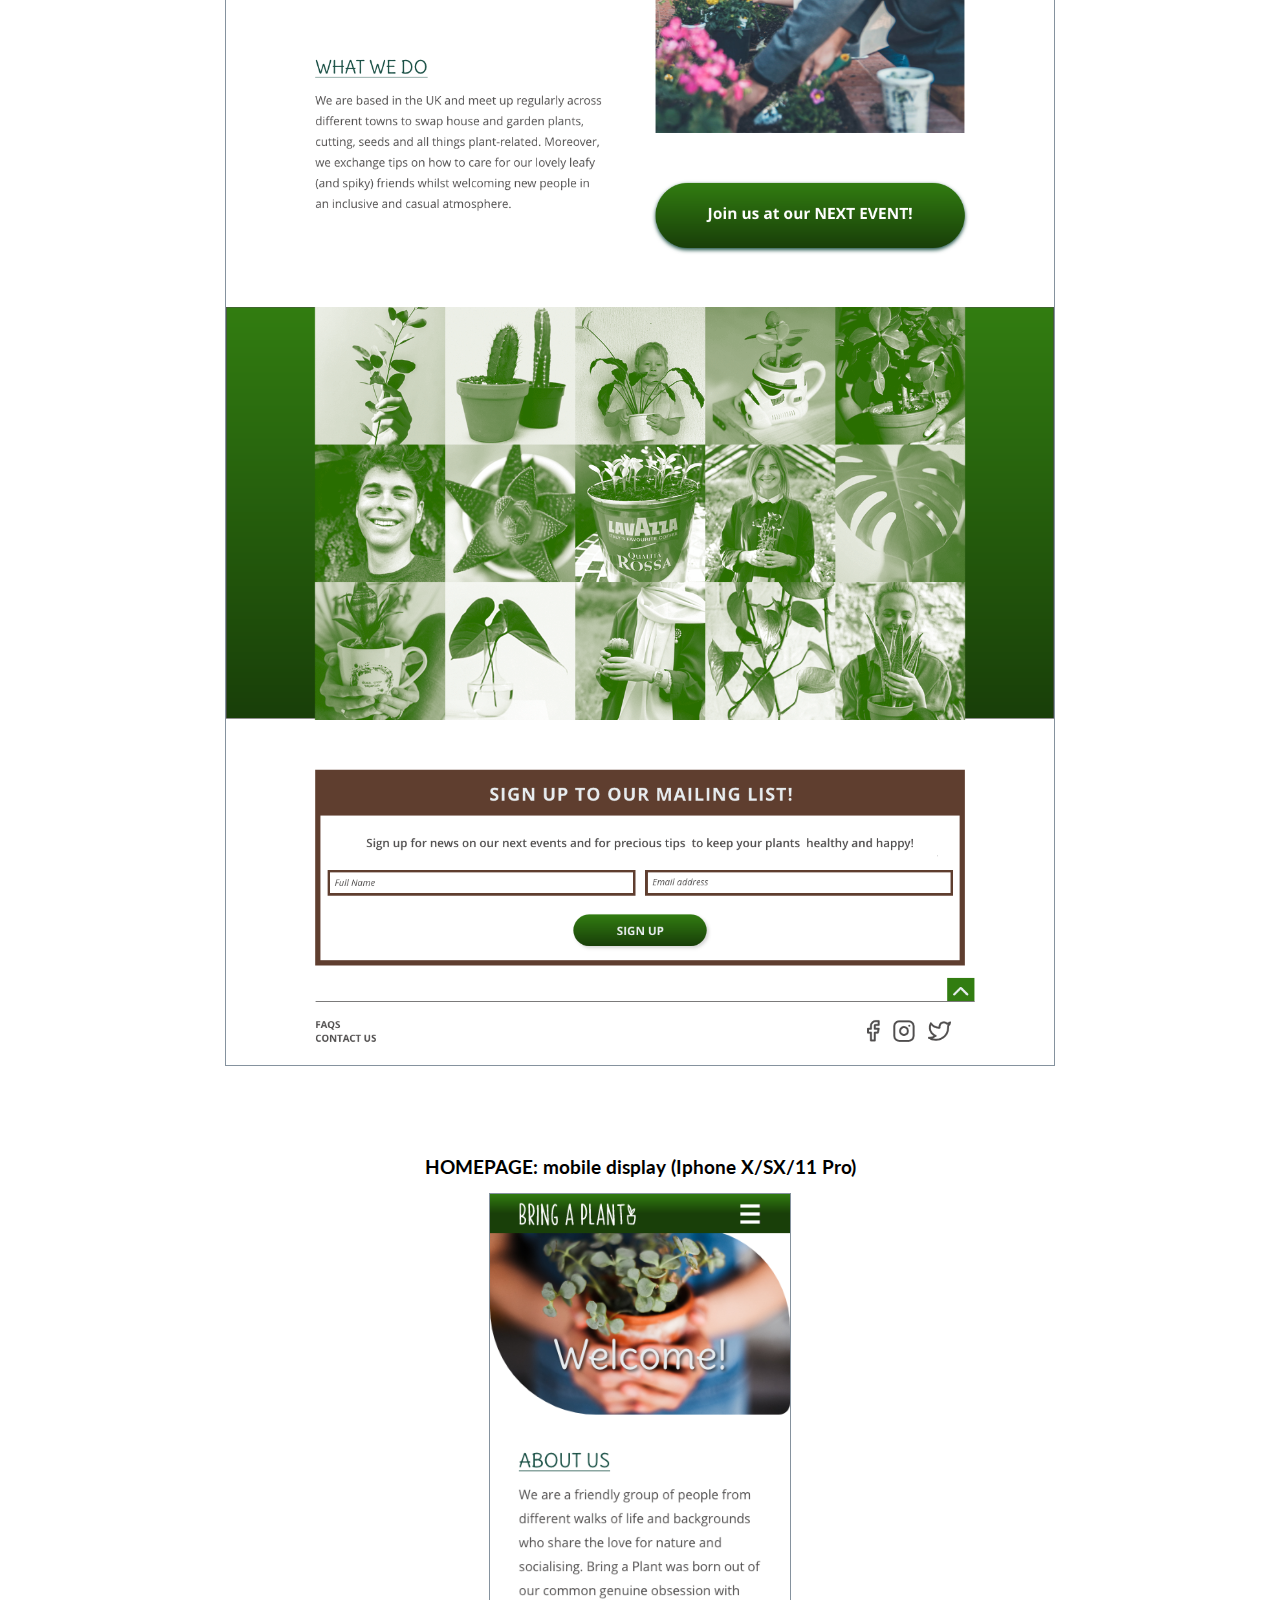
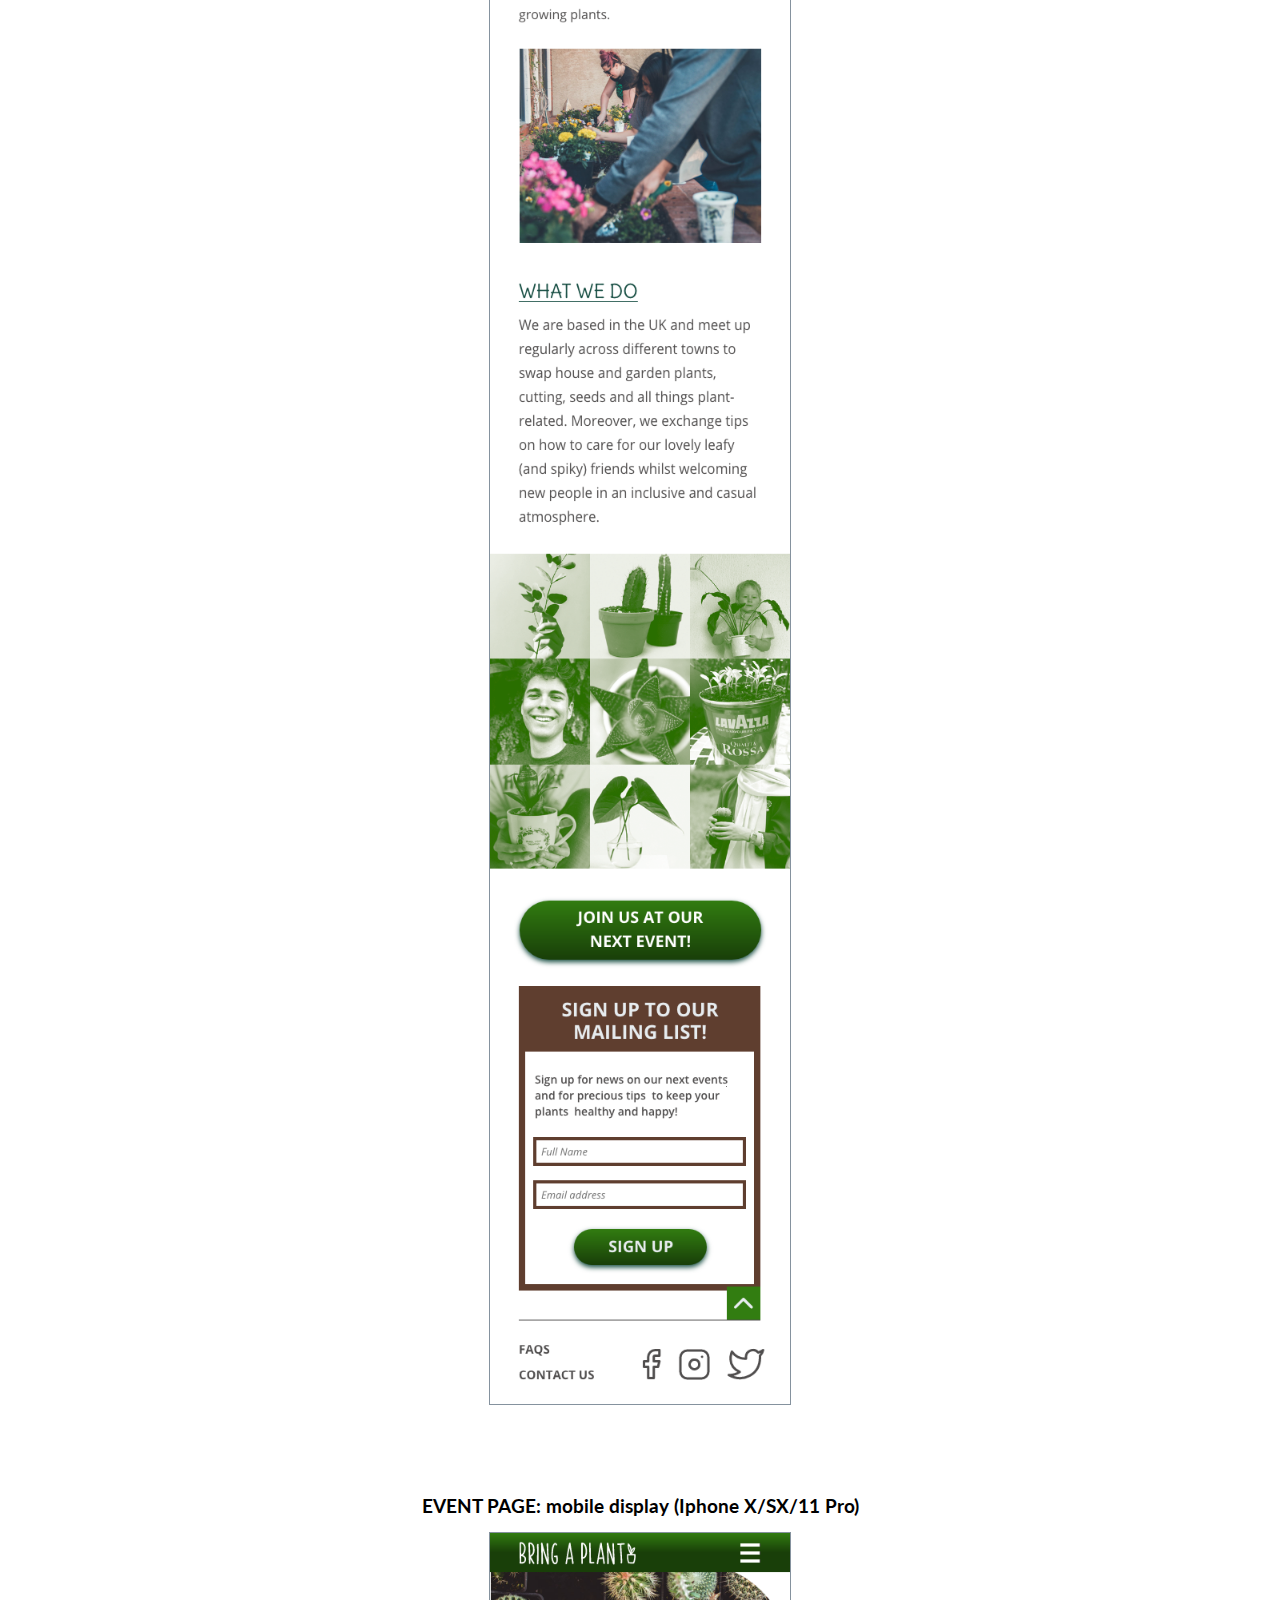
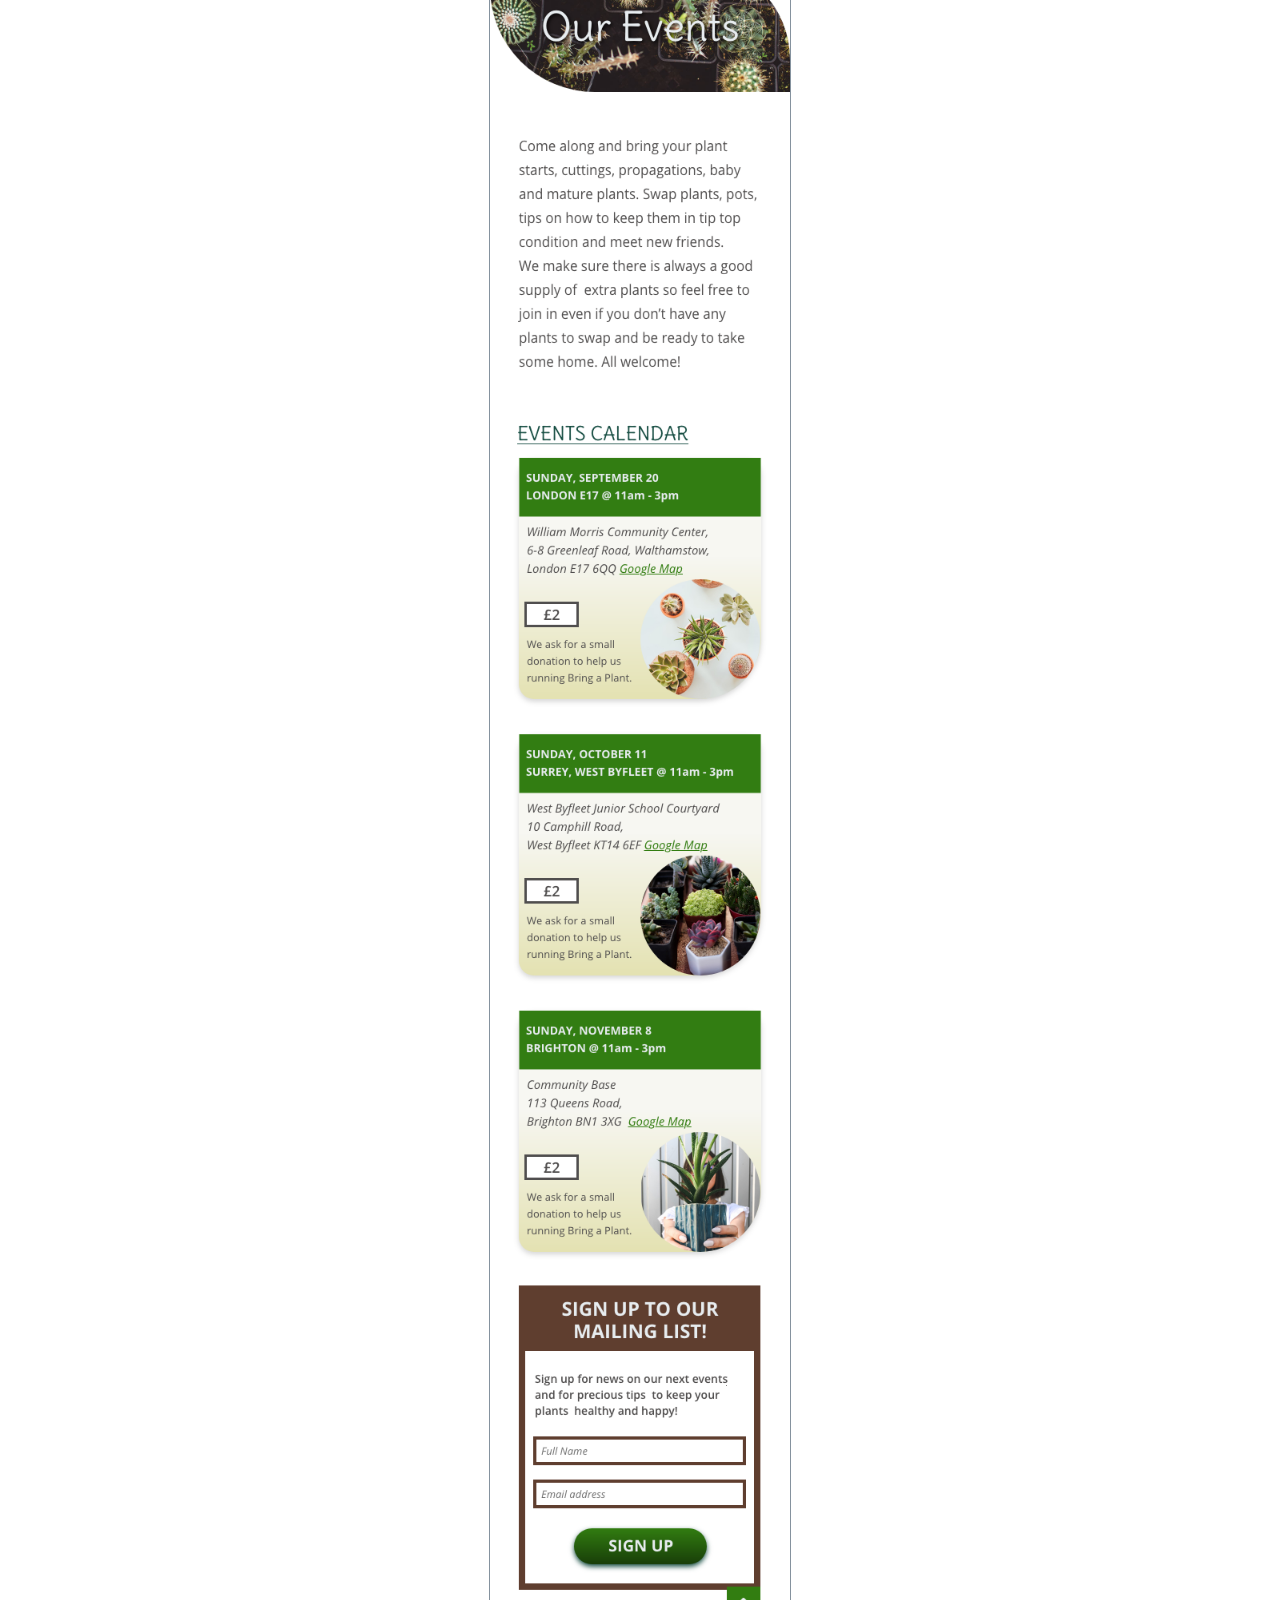
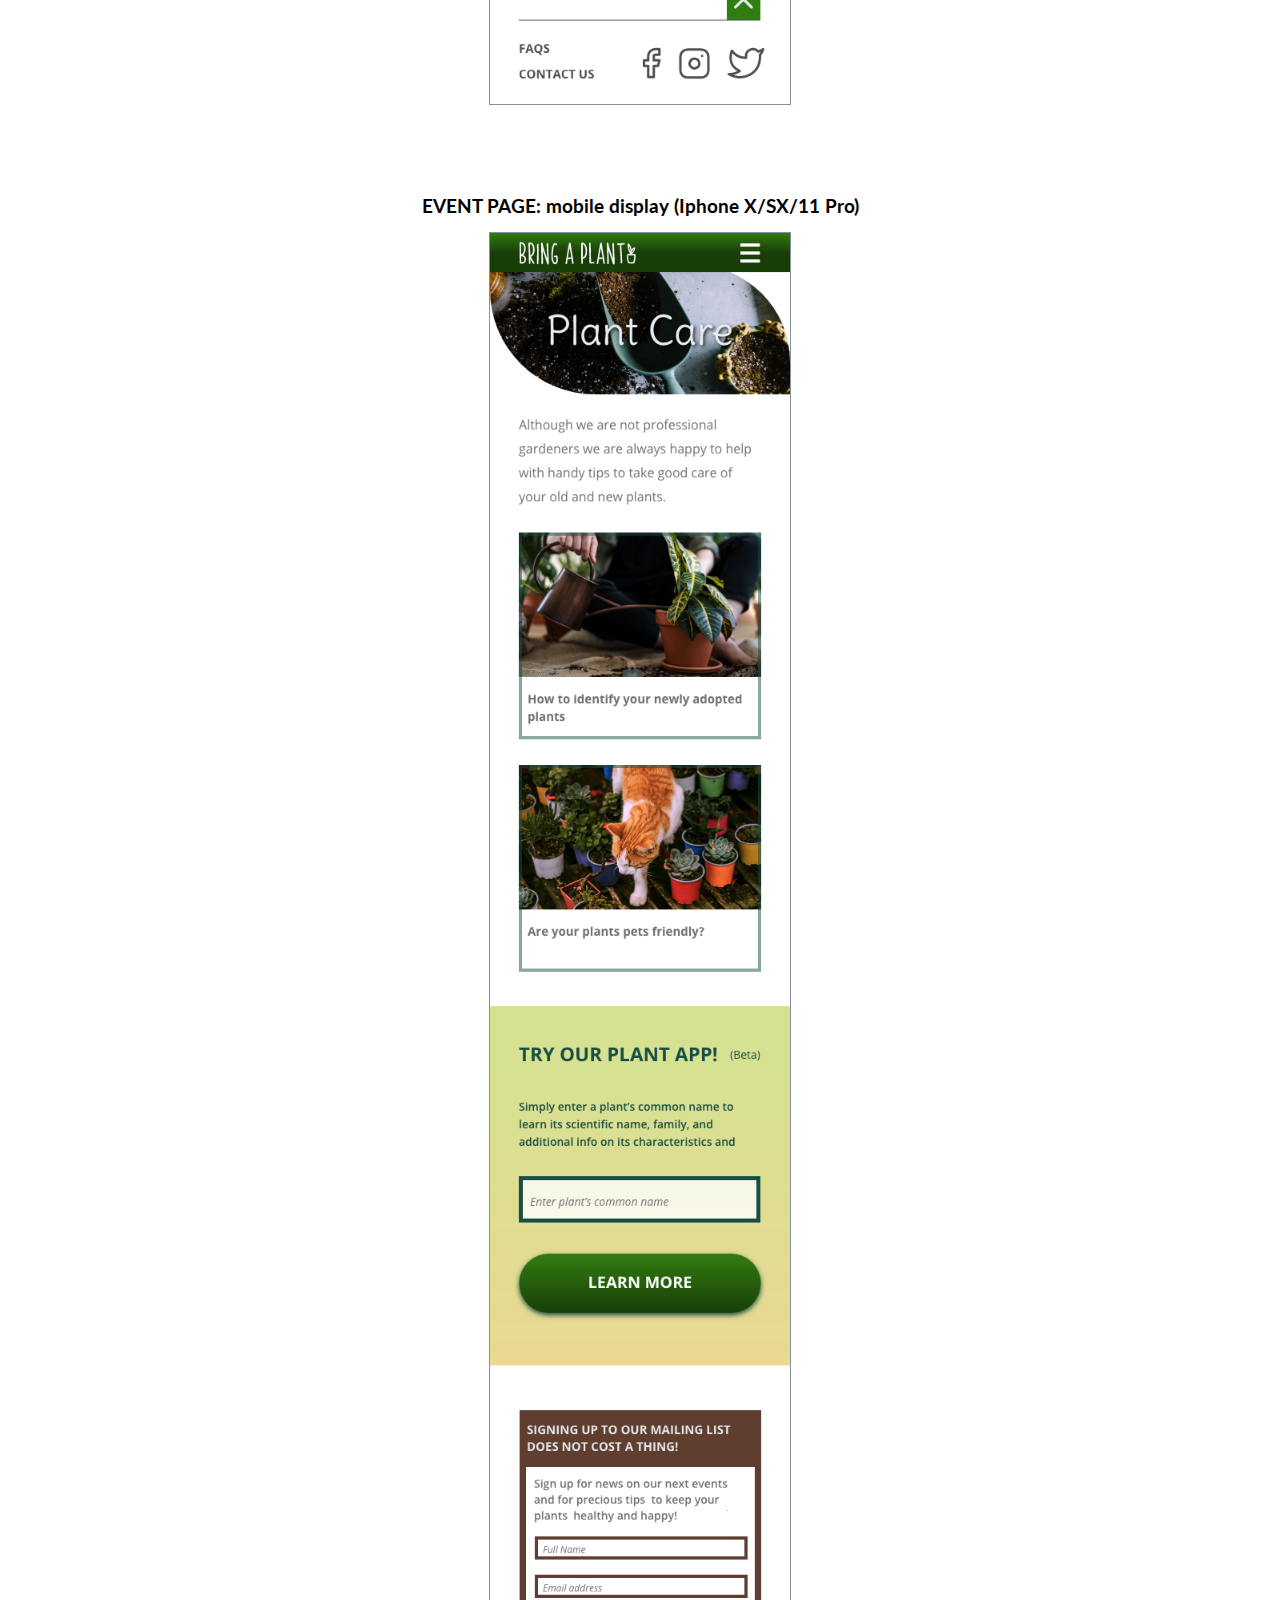
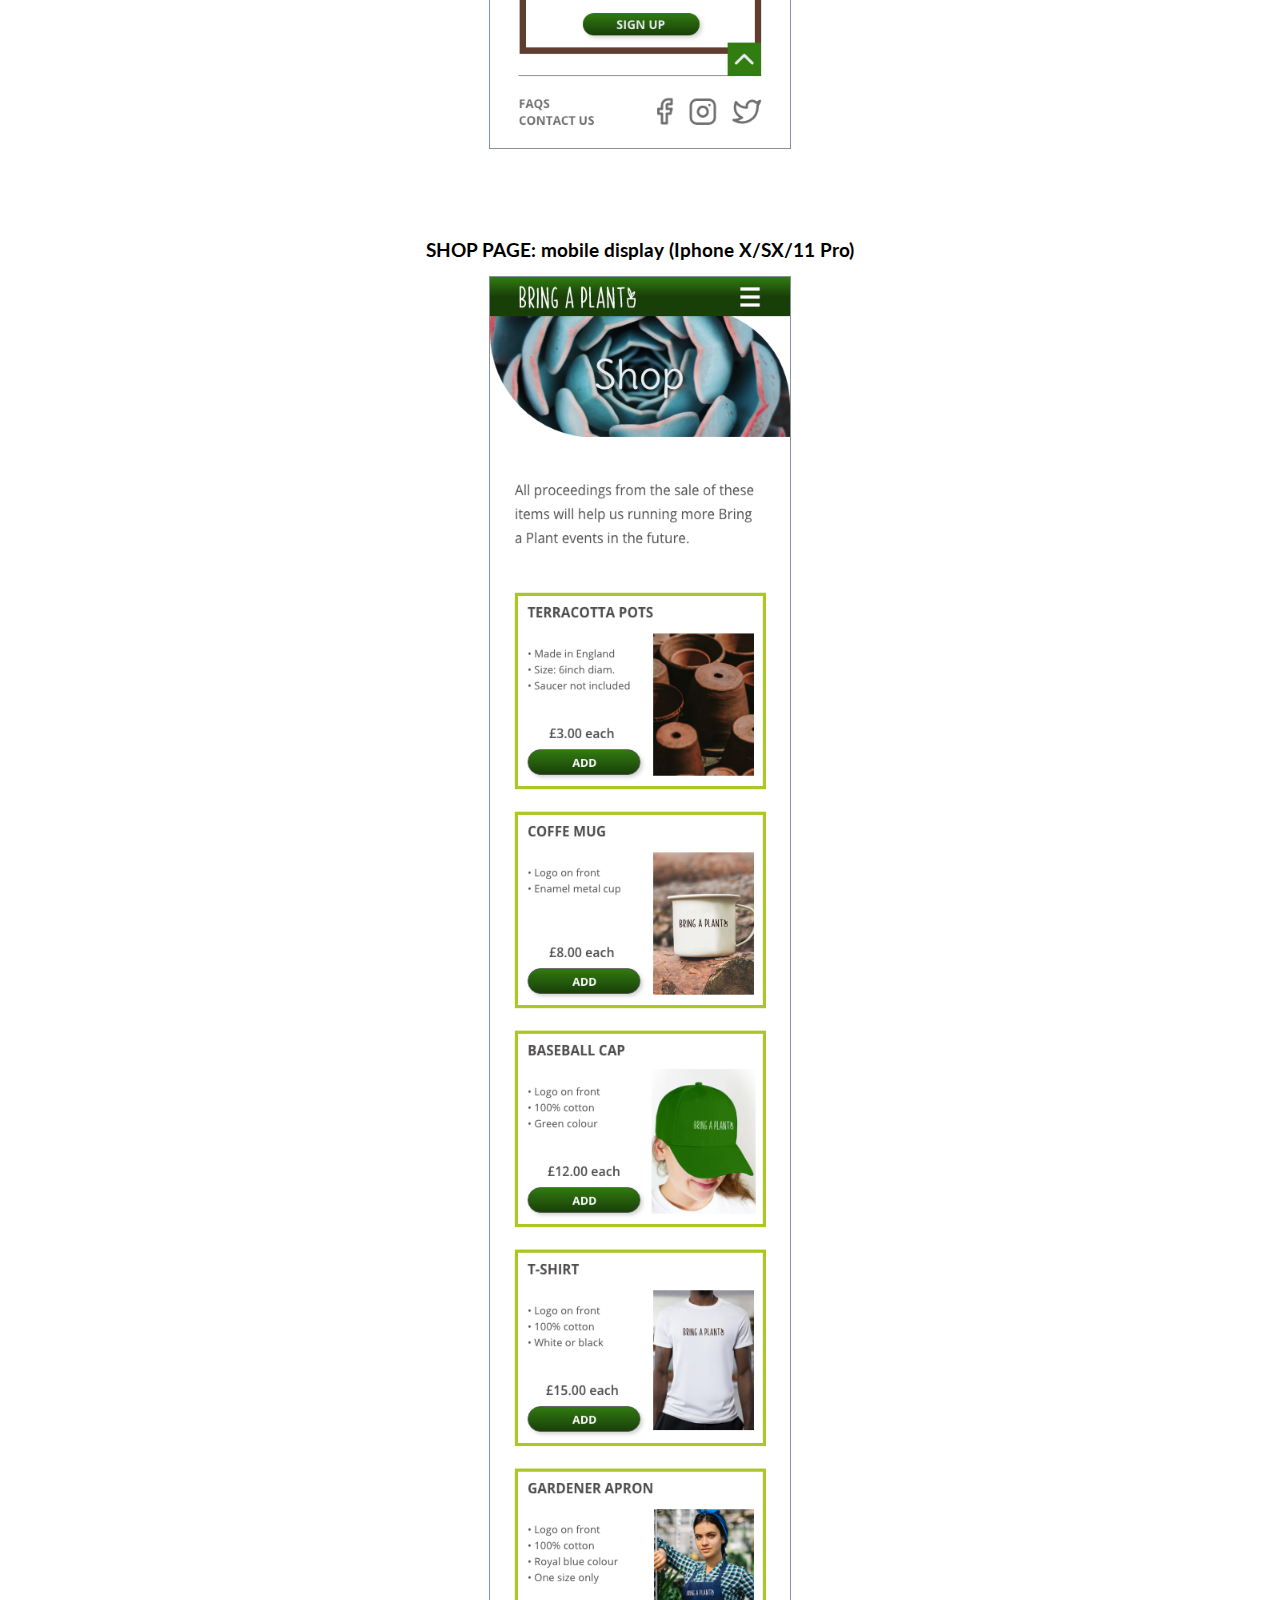
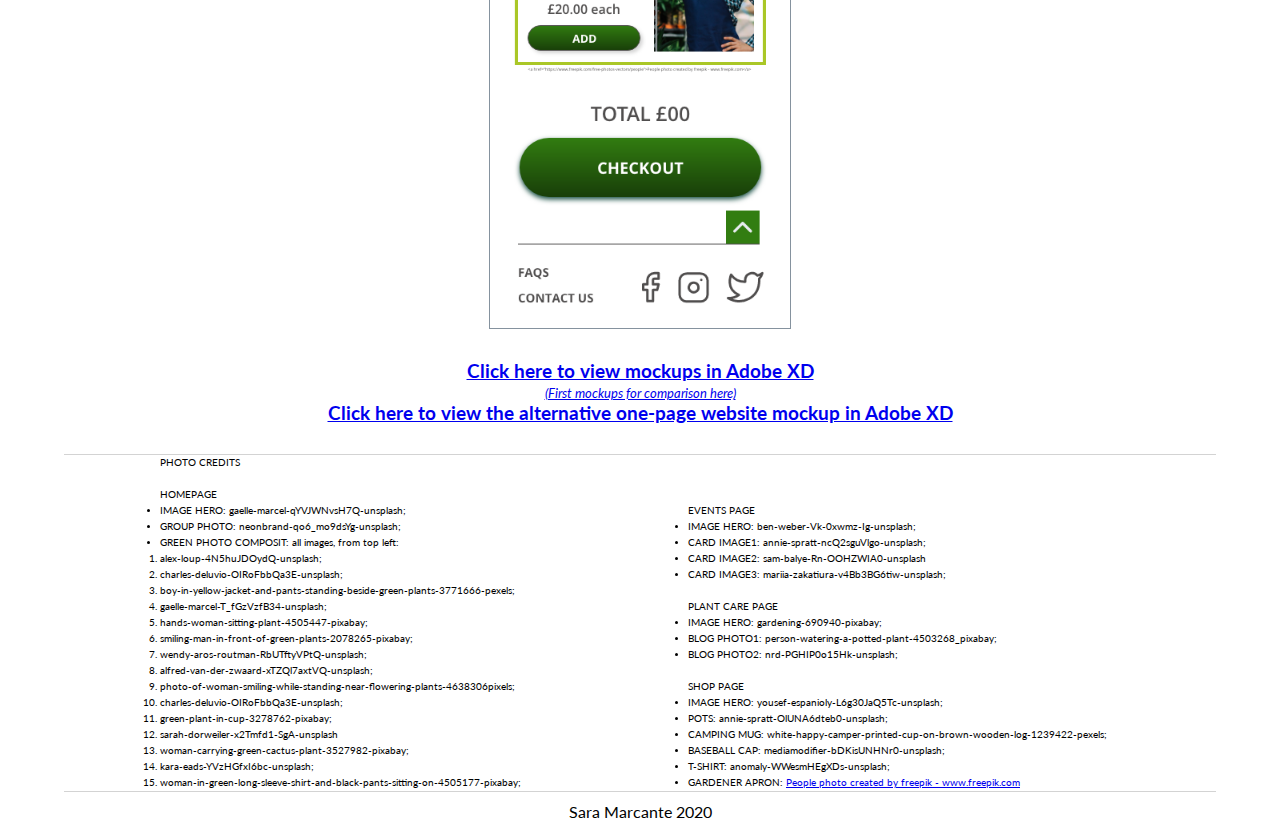
==== commit a8be4c22: "changed message" ====
--- a/index.html
+++ b/index.html
@@ -138,7 +138,7 @@
                     pixels and 138-pixel margin per side. The mobile pages are based on a 4-column layout grid with 68-pixel 
                     column width, 10-pixel gutter and 36-pixel margin on both sides.</p>
                     <p class="intro_text"> Finally, I have also designed a mockup for an <a href="./myimages/BAP-Web-1280-ALTERNATIVE-VERSION.jpg" target=_blank>alternative version conceived as a single page website.</a>
-                      Being this is an additional task and, as such, I had no constrains in terms of a specific number of web pages to abide to, 
+                      This is an additional task and, as such, I had no constrains in terms of a specific number of web pages to abide to, 
                       I decided to explore this different route for 1280px web display. The colour palette and typography were completely rethought as well as the the use 
                       of illustrations on the first, most descriptive part of the website. The illustrations were digitally made by myself through the
                       raster application Procreate, drawing directly on Ipad Pro screen with the Apple pencil. The illustration were exported in DropBox, then retouched with Photoshop. 
